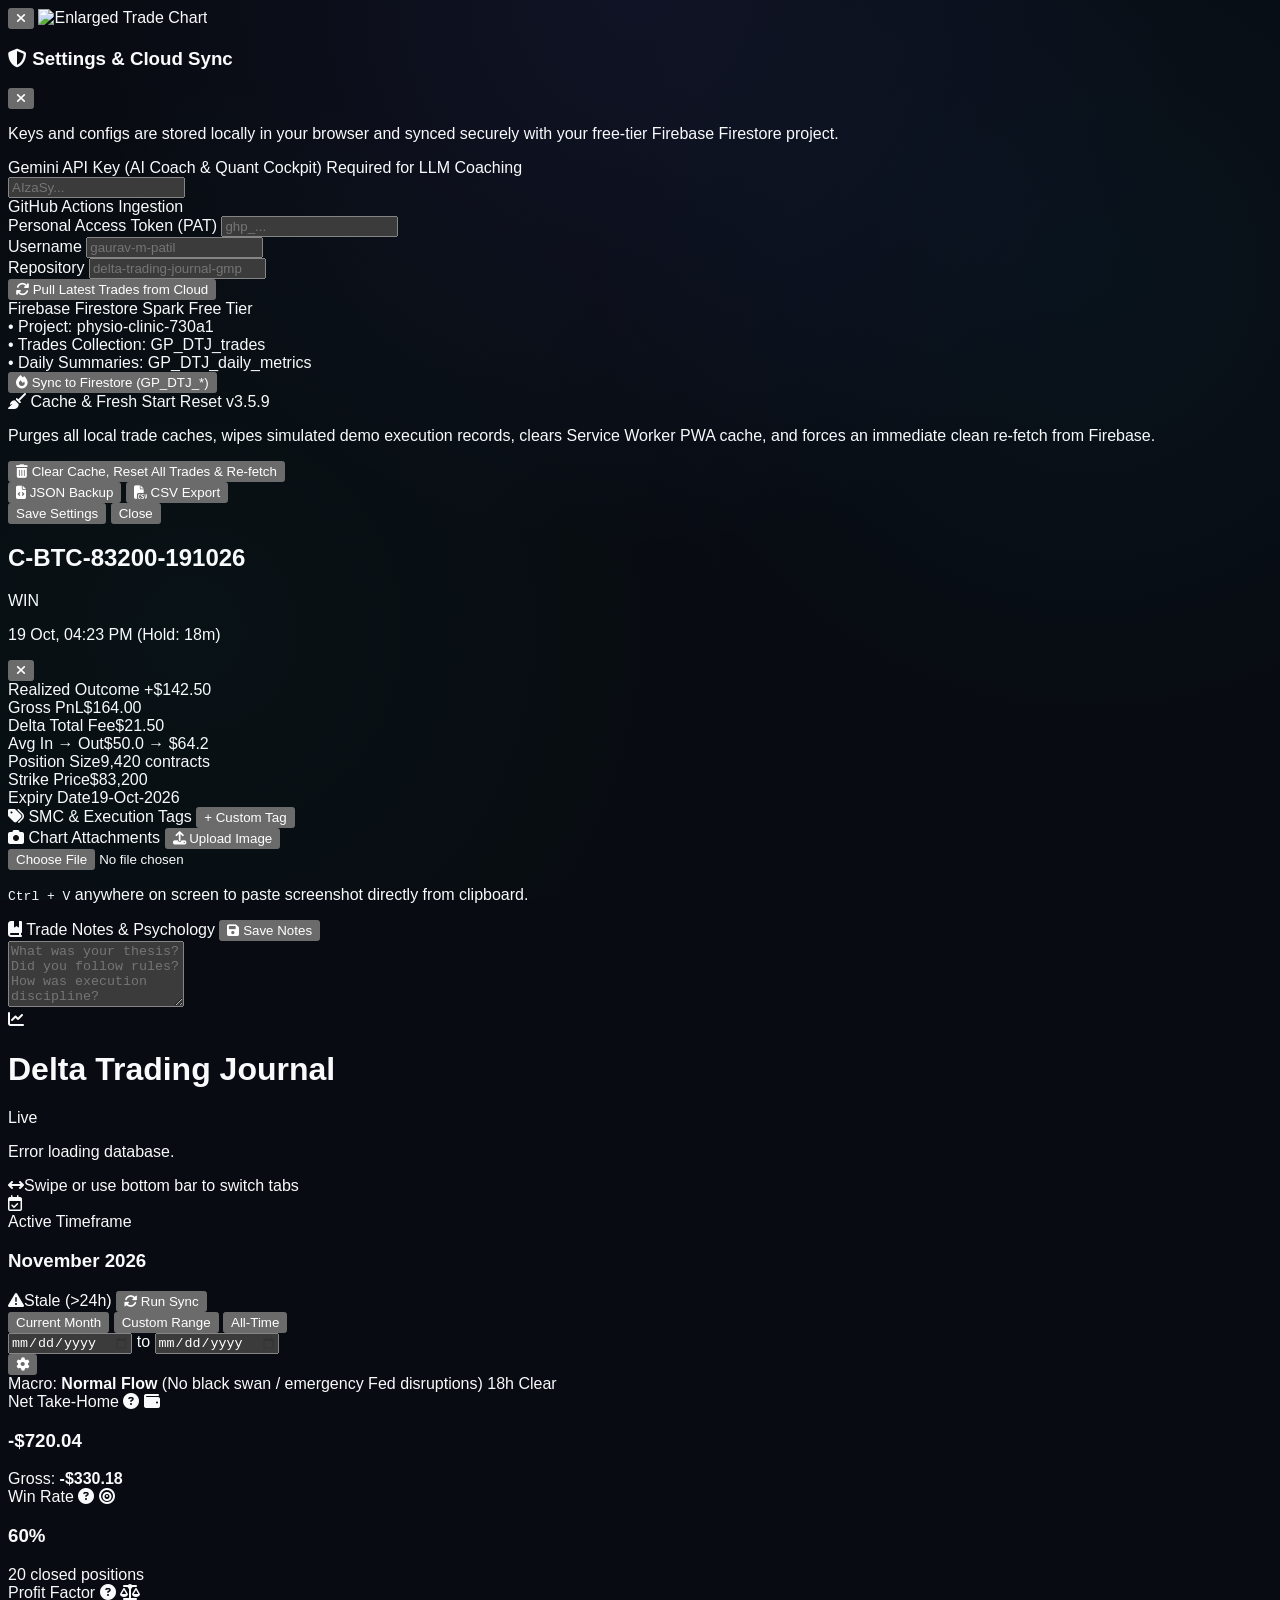
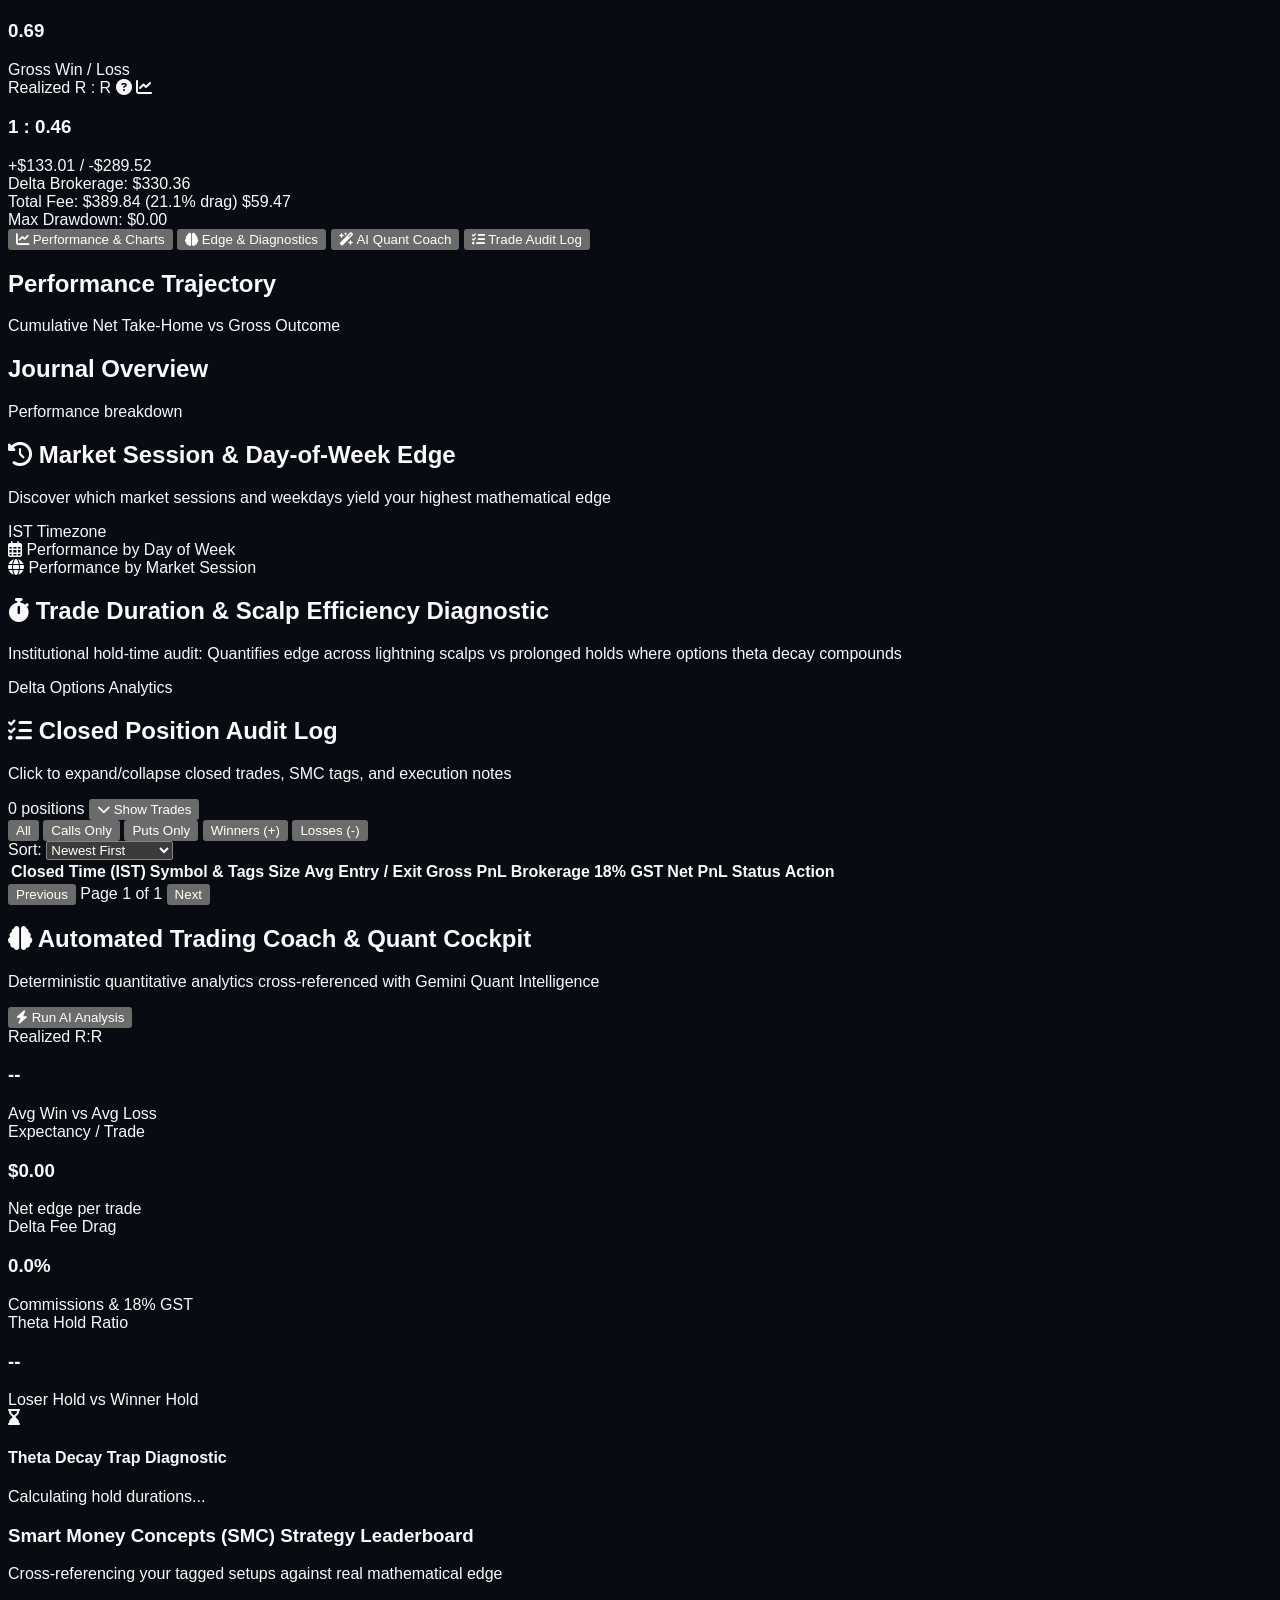
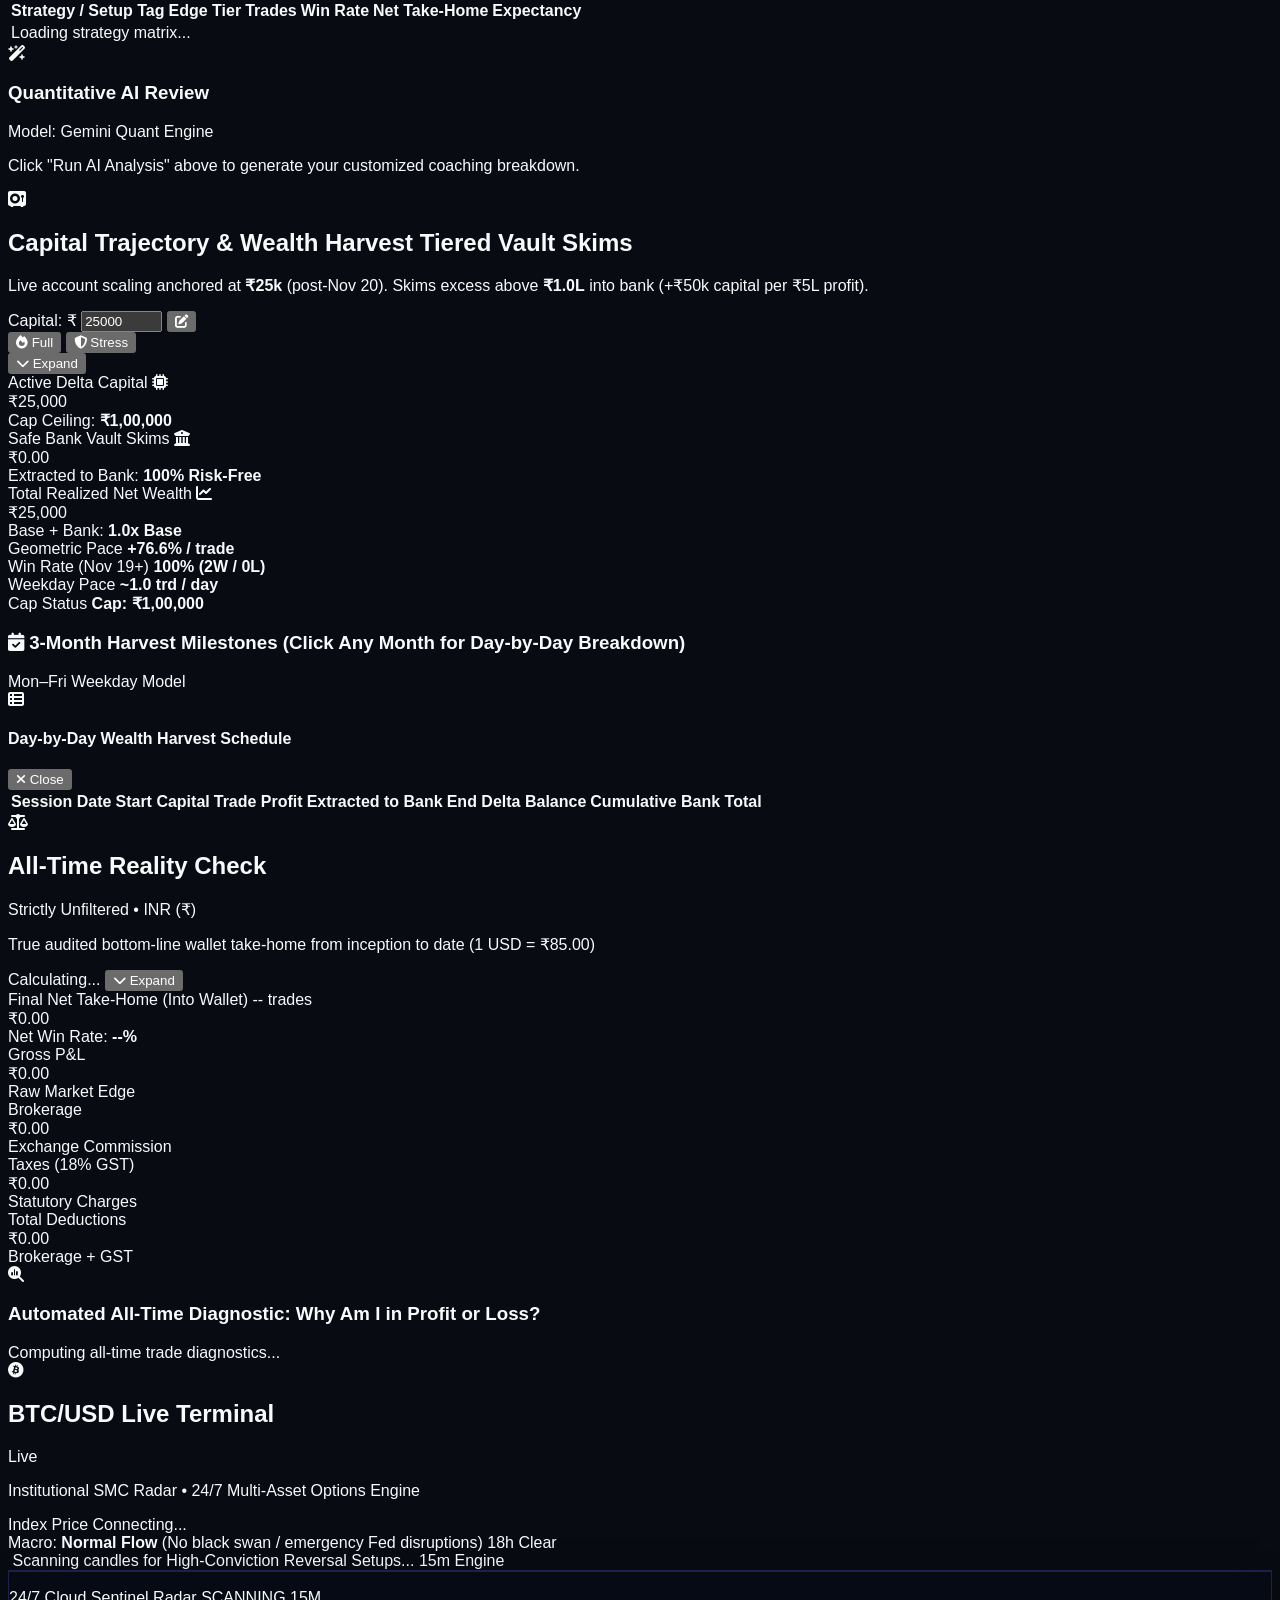
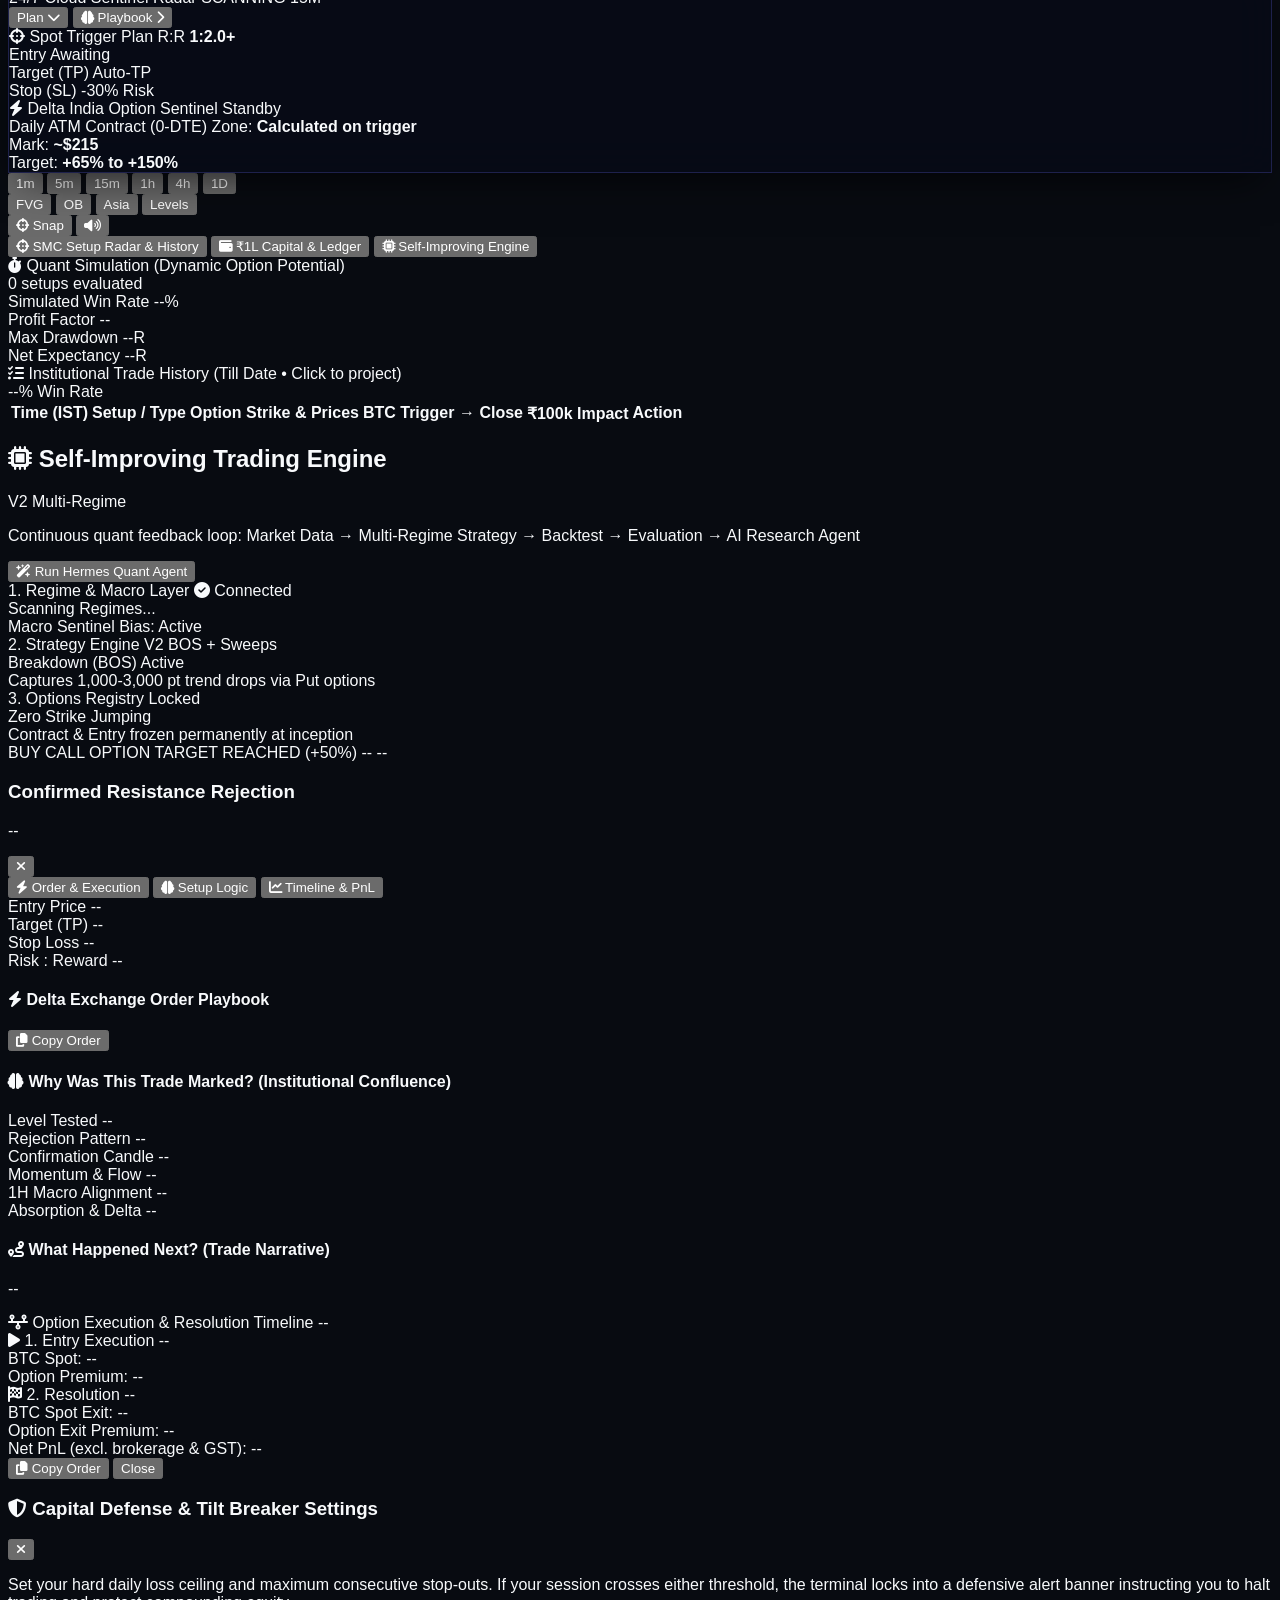
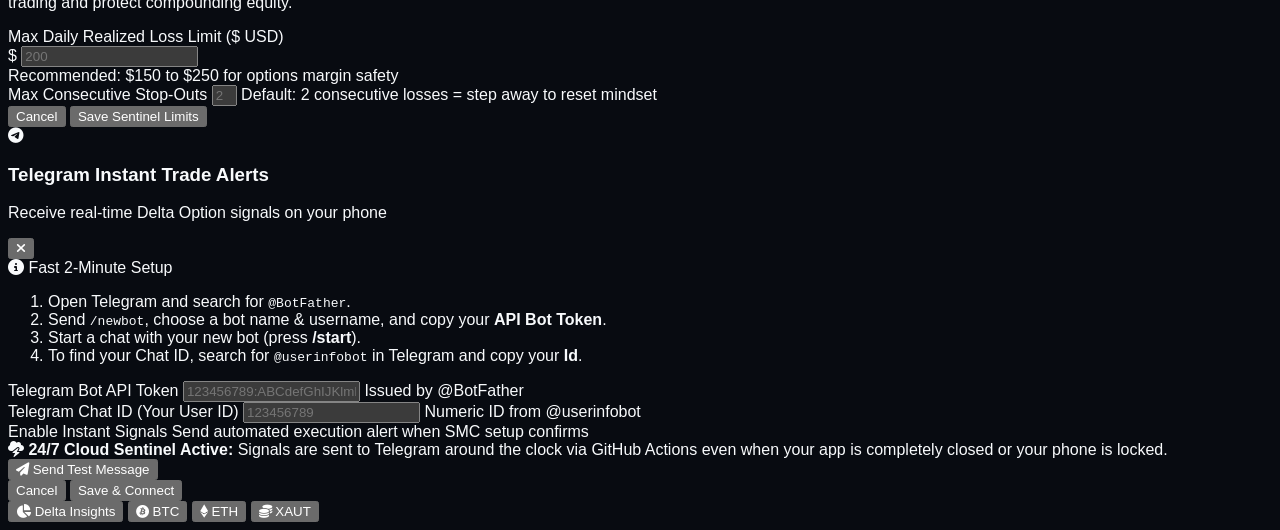
==== index.html @ d4b22b19 "fix(projections): lock baseline pace to 1.0 trd/day and align 3 milestone boxes on 1 level" ====
<!DOCTYPE html>
<html lang="en" class="dark">
<head>
  <meta charset="UTF-8">
  <meta name="viewport" content="width=device-width, initial-scale=1.0, maximum-scale=1.0, user-scalable=no, viewport-fit=cover">
  <title>Delta Trading Journal & AI Coach</title>
  <meta name="theme-color" content="#080b11">
  <meta name="apple-mobile-web-app-capable" content="yes">
  <meta name="apple-mobile-web-app-status-bar-style" content="black-translucent">
  <link rel="manifest" href="manifest.json">

  <!-- Core CDNs -->
  <script src="https://cdn.tailwindcss.com"></script>
  <script src="https://cdn.jsdelivr.net/npm/apexcharts"></script>
  <link rel="stylesheet" href="https://cdnjs.cloudflare.com/ajax/libs/font-awesome/6.4.0/css/all.min.css">
  <script src="https://cdn.jsdelivr.net/npm/marked/marked.min.js"></script>

  <!-- Self-Hosted Firebase Compat Libraries (Spark Free-Tier Zero-Latency) -->
  <script src="vendor/firebase-app-compat.js"></script>
  <script src="vendor/firebase-firestore-compat.js"></script>

  <!-- Custom Stylesheets -->
  <link rel="stylesheet" href="css/app.css?v=3.7.0">

  <script>
    tailwind.config = {
      darkMode: 'class',
      theme: {
        extend: {
          colors: {
            brandDark: '#080b11',
            cardDark: '#0f172a',
            panelDark: '#131d31',
            borderDark: '#1e293b',
            winGreen: '#10b981',
            lossRed: '#f43f5e'
          }
        }
      }
    }
  </script>
  <style>
    html { color-scheme: dark; }
    body { background-color: #080b11; color: #f8fafc; font-family: -apple-system, BlinkMacSystemFont, "Segoe UI", Roboto, sans-serif; overflow-x: hidden; }
    option { background-color: #0f172a; color: #f8fafc; }
    .no-select { user-select: none; -webkit-user-select: none; -webkit-touch-callout: none; }
    .prose p { margin-bottom: 0.75em; }
    .prose strong { color: #f8fafc; }
    input[type="date"]::-webkit-calendar-picker-indicator { filter: invert(0.8); cursor: pointer; }

    /* Custom Sleek Dark Scrollbar Everywhere */
    * {
      scrollbar-width: thin;
      scrollbar-color: #334155 #0b0f17;
    }
    ::-webkit-scrollbar {
      width: 5px;
      height: 5px;
    }
    ::-webkit-scrollbar-track {
      background: #0b0f17;
    }
    ::-webkit-scrollbar-thumb {
      background: #273549;
      border-radius: 9999px;
    }
    ::-webkit-scrollbar-thumb:hover {
      background: #475569;
    }
    ::-webkit-scrollbar-corner {
      background: #0b0f17;
    }
  </style>
</head>
<body class="min-h-screen p-3 md:p-6 lg:p-8 pb-32 md:pb-36 relative">
  <!-- Cybernetic Screen Execution Pulse -->
  <div id="cyberPulseOverlay"></div>

  <!-- ========================================== -->
  <!-- PEEK OVERLAY                               -->
  <!-- ========================================== -->
  <div id="peekOverlay" onclick="DeltaApp.hidePeek()" class="hidden fixed inset-0 z-40 flex items-center justify-center bg-brandDark/80 backdrop-blur-sm opacity-0 pointer-events-none transition-opacity duration-150 no-select">
    <div id="peekCard" onclick="event.stopPropagation()" class="bg-cardDark border border-borderDark rounded-2xl p-5 w-[290px] sm:w-[340px] shadow-2xl scale-95 transition-transform duration-150 pointer-events-auto"></div>
  </div>

  <!-- ========================================== -->
  <!-- IMAGE VIEWER MODAL (FULLSCREEN SCREENSHOT) -->
  <!-- ========================================== -->
  <div id="imageViewerModal" onclick="DeltaApp.closeImageViewer()" class="fixed inset-0 z-50 flex items-center justify-center bg-brandDark/90 backdrop-blur-md opacity-0 pointer-events-none transition-opacity duration-200 p-4">
    <div class="relative max-w-4xl max-h-[90vh] bg-cardDark border border-borderDark rounded-2xl overflow-hidden shadow-2xl p-2" onclick="event.stopPropagation()">
      <button onclick="DeltaApp.closeImageViewer()" class="absolute top-4 right-4 z-10 h-8 w-8 rounded-full bg-brandDark/80 border border-borderDark text-white flex items-center justify-center hover:bg-panelDark transition-colors">
        <i class="fa-solid fa-xmark"></i>
      </button>
      <img id="viewerModalImg" src="" alt="Enlarged Trade Chart" class="max-w-full max-h-[85vh] object-contain rounded-xl">
    </div>
  </div>

  <!-- ========================================== -->
  <!-- SETTINGS & CLOUD SYNC MODAL                -->
  <!-- ========================================== -->
  <div id="ghSettingsModal" class="fixed inset-0 z-50 flex items-center justify-center bg-brandDark/80 backdrop-blur-sm opacity-0 pointer-events-none transition-opacity duration-200 p-4">
    <div class="bg-cardDark border border-borderDark rounded-2xl p-5 w-full max-w-[440px] shadow-2xl max-h-[90vh] overflow-y-auto custom-scroll">
      <div class="flex justify-between items-center mb-3">
        <h3 class="font-bold text-base text-white flex items-center gap-2">
          <i class="fa-solid fa-shield-halved text-indigo-400"></i> Settings & Cloud Sync
        </h3>
        <button onclick="DeltaApp.toggleGhSettings()" class="text-slate-400 hover:text-white">
          <i class="fa-solid fa-xmark text-base"></i>
        </button>
      </div>

      <p class="text-[11px] text-slate-400 mb-4">Keys and configs are stored locally in your browser and synced securely with your free-tier Firebase Firestore project.</p>

      <div class="space-y-3 mb-5">
        <!-- Gemini API Key for Automated Coach -->
        <div class="p-3 bg-brandDark border border-indigo-500/30 rounded-xl">
          <div class="flex justify-between items-center mb-1">
            <label class="text-[10px] font-semibold uppercase tracking-wider text-indigo-300">Gemini API Key (AI Coach & Quant Cockpit)</label>
            <span class="text-[9px] text-emerald-400 font-mono">Required for LLM Coaching</span>
          </div>
          <input type="password" id="geminiKeyInput" placeholder="AIzaSy..." class="w-full bg-panelDark border border-borderDark rounded-lg px-3 py-2 text-xs text-white focus:outline-none focus:border-indigo-500 font-mono">
        </div>

        <!-- GitHub Sync Settings -->
        <div class="p-3 bg-brandDark border border-borderDark rounded-xl space-y-2.5">
          <span class="text-[10px] font-semibold uppercase tracking-wider text-slate-400 block">GitHub Actions Ingestion</span>
          <div>
            <label class="text-[9px] text-slate-400 block mb-0.5">Personal Access Token (PAT)</label>
            <input type="password" id="ghTokenInput" placeholder="ghp_..." class="w-full bg-panelDark border border-borderDark rounded-lg px-3 py-1.5 text-xs text-white focus:outline-none focus:border-indigo-500 font-mono">
          </div>
          <div class="grid grid-cols-2 gap-2">
            <div>
              <label class="text-[9px] text-slate-400 block mb-0.5">Username</label>
              <input type="text" id="ghOwnerInput" placeholder="gaurav-m-patil" class="w-full bg-panelDark border border-borderDark rounded-lg px-3 py-1.5 text-xs text-white focus:outline-none focus:border-indigo-500 font-mono">
            </div>
            <div>
              <label class="text-[9px] text-slate-400 block mb-0.5">Repository</label>
              <input type="text" id="ghRepoInput" placeholder="delta-trading-journal-gmp" class="w-full bg-panelDark border border-borderDark rounded-lg px-3 py-1.5 text-xs text-white focus:outline-none focus:border-indigo-500 font-mono">
            </div>
          </div>
          <button id="btnForcePull" onclick="DeltaApp.forceSyncFromRawData()" class="w-full bg-indigo-600/20 hover:bg-indigo-600/30 text-indigo-300 border border-indigo-500/30 text-xs font-bold py-2 rounded-lg transition-colors flex items-center justify-center gap-1.5 shadow-sm mt-1">
            <i class="fa-solid fa-arrows-rotate"></i> Pull Latest Trades from Cloud
          </button>
        </div>

        <!-- Firebase Firestore Standard Status -->
        <div class="p-3 bg-brandDark border border-borderDark rounded-xl">
          <div class="flex justify-between items-center mb-1.5">
            <span class="text-[10px] font-semibold uppercase tracking-wider text-slate-400">Firebase Firestore</span>
            <span class="text-[9px] px-1.5 py-0.5 rounded bg-emerald-500/10 text-emerald-400 border border-emerald-500/20 font-mono">Spark Free Tier</span>
          </div>
          <div class="text-[10px] text-slate-400 font-mono space-y-0.5 mb-2.5">
            <div>• Project: <span class="text-slate-200">physio-clinic-730a1</span></div>
            <div>• Trades Collection: <span class="text-indigo-400">GP_DTJ_trades</span></div>
            <div>• Daily Summaries: <span class="text-indigo-400">GP_DTJ_daily_metrics</span></div>
          </div>
          <button id="btnSyncFirestore" onclick="DeltaApp.triggerFirebaseSync()" class="w-full bg-indigo-600 hover:bg-indigo-500 text-white text-xs font-bold py-2 rounded-lg transition-colors flex items-center justify-center gap-1.5 shadow-sm">
            <i class="fa-solid fa-fire"></i> Sync to Firestore (GP_DTJ_*)
          </button>
        </div>

        <!-- Reset & Cache Purge Tool -->
        <div class="p-3 bg-brandDark/80 border border-rose-500/30 rounded-xl space-y-2">
          <div class="flex justify-between items-center">
            <span class="text-[10px] font-semibold uppercase tracking-wider text-rose-400 flex items-center gap-1.5">
              <i class="fa-solid fa-broom"></i> Cache & Fresh Start Reset
            </span>
            <span class="text-[9px] px-1.5 py-0.5 rounded bg-rose-500/10 text-rose-400 font-mono">v3.5.9</span>
          </div>
          <p class="text-[10px] text-slate-400 font-sans leading-relaxed">
            Purges all local trade caches, wipes simulated demo execution records, clears Service Worker PWA cache, and forces an immediate clean re-fetch from Firebase.
          </p>
          <button id="btnClearCacheRefetch" onclick="DeltaApp.clearCacheAndRefetch()" class="w-full bg-rose-500/15 hover:bg-rose-500/25 text-rose-300 hover:text-white border border-rose-500/40 text-xs font-bold py-2 rounded-lg transition-colors flex items-center justify-center gap-1.5 shadow-sm font-mono">
            <i class="fa-solid fa-trash-can"></i> Clear Cache, Reset All Trades & Re-fetch
          </button>
        </div>

        <!-- Backups & Exports -->
        <div class="flex gap-2">
          <button onclick="DeltaDB.exportJSONBackup()" class="flex-1 bg-panelDark hover:bg-borderDark border border-borderDark text-slate-200 text-xs py-2 rounded-xl transition-colors">
            <i class="fa-solid fa-file-code mr-1"></i> JSON Backup
          </button>
          <button onclick="DeltaDB.exportCSV()" class="flex-1 bg-panelDark hover:bg-borderDark border border-borderDark text-slate-200 text-xs py-2 rounded-xl transition-colors">
            <i class="fa-solid fa-file-csv mr-1"></i> CSV Export
          </button>
        </div>
      </div>

      <div class="flex gap-2">
        <button onclick="DeltaApp.saveAppSettings()" class="flex-1 bg-indigo-600 hover:bg-indigo-500 text-white text-xs font-bold py-2.5 rounded-xl transition-colors">Save Settings</button>
        <button onclick="DeltaApp.toggleGhSettings()" class="bg-panelDark hover:bg-borderDark text-slate-300 text-xs px-4 py-2.5 rounded-xl transition-colors">Close</button>
      </div>
    </div>
  </div>

  <!-- ========================================== -->
  <!-- SLIDE-OVER TRADE DRAWER (SMC TAGS & CHARTS)-->
  <!-- ========================================== -->
  <div id="tradeDrawerOverlay" onclick="DeltaApp.closeTradeDrawer()" class="fixed inset-0 z-40 bg-brandDark/70 backdrop-blur-sm opacity-0 pointer-events-none transition-opacity duration-300"></div>
  <aside id="tradeDrawer" class="fixed top-0 right-0 h-full w-full sm:w-[480px] bg-cardDark border-l border-borderDark z-50 transform translate-x-full shadow-2xl flex flex-col">
    <!-- Drawer Header -->
    <div class="p-4 sm:p-5 border-b border-borderDark bg-panelDark flex justify-between items-center">
      <div>
        <div class="flex items-center gap-2">
          <h2 id="drawerSymbol" class="font-bold text-base sm:text-lg text-white font-mono">C-BTC-83200-191026</h2>
          <span id="drawerStatusBadge" class="px-2 py-0.5 rounded text-[10px] font-bold">WIN</span>
        </div>
        <p id="drawerTime" class="text-[11px] text-slate-400 mt-0.5">19 Oct, 04:23 PM (Hold: 18m)</p>
      </div>
      <button onclick="DeltaApp.closeTradeDrawer()" class="h-8 w-8 rounded-lg bg-cardDark border border-borderDark text-slate-400 hover:text-white flex items-center justify-center transition-colors">
        <i class="fa-solid fa-xmark text-sm"></i>
      </button>
    </div>

    <!-- Drawer Content Scroll Area -->
    <div class="flex-1 overflow-y-auto custom-scroll p-4 sm:p-5 space-y-4">
      <!-- Financial Breakdown Card -->
      <div class="bg-brandDark border border-borderDark rounded-xl p-4">
        <div class="flex justify-between items-center mb-3">
          <span class="text-[10px] font-bold uppercase tracking-wider text-slate-400">Realized Outcome</span>
          <span id="drawerNetPnl" class="text-xl font-bold font-mono text-winGreen">+$142.50</span>
        </div>
        <div class="grid grid-cols-2 gap-2 text-xs font-mono text-slate-300 pt-2 border-t border-borderDark/60">
          <div><span class="text-slate-500 block text-[10px]">Gross PnL</span><span id="drawerGrossPnl" class="font-bold">$164.00</span></div>
          <div><span class="text-slate-500 block text-[10px]">Delta Total Fee</span><span id="drawerFee" class="text-lossRed font-bold">$21.50</span></div>
          <div><span class="text-slate-500 block text-[10px]">Avg In → Out</span><span id="drawerPrices">$50.0 → $64.2</span></div>
          <div><span class="text-slate-500 block text-[10px]">Position Size</span><span id="drawerSize">9,420 contracts</span></div>
          <div><span class="text-slate-500 block text-[10px]">Strike Price</span><span id="drawerStrike" class="text-indigo-300 font-bold">$83,200</span></div>
          <div><span class="text-slate-500 block text-[10px]">Expiry Date</span><span id="drawerExpiry" class="text-slate-300">19-Oct-2026</span></div>
        </div>
      </div>

      <!-- Smart Money Concepts (SMC) Tagging -->
      <div class="bg-brandDark border border-borderDark rounded-xl p-4">
        <div class="flex justify-between items-center mb-2.5">
          <span class="text-[10px] font-bold uppercase tracking-wider text-slate-400 flex items-center gap-1.5">
            <i class="fa-solid fa-tags text-indigo-400"></i> SMC & Execution Tags
          </span>
          <button onclick="DeltaApp.addCustomTagPrompt()" class="text-[10px] text-indigo-400 hover:text-indigo-300 font-semibold">
            + Custom Tag
          </button>
        </div>
        <div id="drawerTagContainer" class="flex flex-wrap gap-1.5">
          <!-- Dynamically populated tags -->
        </div>
      </div>

      <!-- Chart Screenshots (TradingView / Delta) -->
      <div class="bg-brandDark border border-borderDark rounded-xl p-4">
        <div class="flex justify-between items-center mb-2">
          <span class="text-[10px] font-bold uppercase tracking-wider text-slate-400 flex items-center gap-1.5">
            <i class="fa-solid fa-camera text-indigo-400"></i> Chart Attachments
          </span>
          <button onclick="DeltaApp.triggerScreenshotUpload()" class="text-[10px] text-indigo-400 hover:text-indigo-300 font-semibold">
            <i class="fa-solid fa-upload mr-1"></i> Upload Image
          </button>
        </div>
        <input type="file" id="screenshotFileInput" accept="image/*" class="hidden" onchange="DeltaApp.handleScreenshotFileUpload(event)">
        <p class="text-[10px] text-slate-500 mb-3"><kbd class="px-1 py-0.5 rounded bg-panelDark border border-borderDark text-slate-300 font-mono">Ctrl + V</kbd> anywhere on screen to paste screenshot directly from clipboard.</p>
        <div id="drawerScreenshotGrid" class="grid grid-cols-2 gap-2">
          <!-- Screenshots inserted dynamically -->
        </div>
      </div>

      <!-- Journal Notes -->
      <div class="bg-brandDark border border-borderDark rounded-xl p-4">
        <div class="flex justify-between items-center mb-2">
          <span class="text-[10px] font-bold uppercase tracking-wider text-slate-400 flex items-center gap-1.5">
            <i class="fa-solid fa-book-bookmark text-indigo-400"></i> Trade Notes & Psychology
          </span>
          <button onclick="DeltaApp.saveDrawerNotes()" class="text-[10px] text-winGreen hover:text-emerald-300 font-bold">
            <i class="fa-solid fa-floppy-disk mr-1"></i> Save Notes
          </button>
        </div>
        <textarea id="drawerNotesInput" rows="4" placeholder="What was your thesis? Did you follow rules? How was execution discipline?" class="w-full bg-panelDark border border-borderDark rounded-lg p-2.5 text-xs text-white focus:outline-none focus:border-indigo-500 font-sans"></textarea>
      </div>
    </div>
  </aside>

  <!-- ========================================== -->
  <!-- TOP HEADER                                 -->
  <!-- ========================================== -->
  <header class="flex flex-col sm:flex-row justify-between items-start sm:items-center pb-4 border-b border-borderDark mb-4 gap-2">
    <div class="flex items-center gap-3">
      <div class="h-9 w-9 bg-indigo-600 rounded-xl flex items-center justify-center text-white font-bold shadow-lg shadow-indigo-500/20">
        <i class="fa-solid fa-chart-line text-base"></i>
      </div>
      <div>
        <div class="flex items-center gap-2">
          <h1 class="text-base md:text-xl font-bold tracking-tight text-white">Delta Trading Journal</h1>
          <span id="syncStatusBadge" class="px-2 py-0.5 rounded text-[10px] font-semibold bg-emerald-500/10 text-emerald-400 border border-emerald-500/20">Live</span>
        </div>
        <p class="text-[10px] text-slate-400 mt-0.5" id="lastUpdated">Initializing local database...</p>
      </div>
    </div>
    <span class="text-[10px] text-slate-500 font-mono hidden sm:inline-block">
      <i class="fa-solid fa-arrows-left-right mr-1"></i>Swipe or use bottom bar to switch tabs
    </span>
  </header>

  <!-- ========================================== -->
  <!-- TAB 1: DELTA INSIGHTS VIEW                 -->
  <!-- ========================================== -->
  <div id="view_INSIGHTS" class="block">
    <!-- CONTROLS & TIMEFRAME BAR -->
    <section class="flex flex-col sm:flex-row justify-between items-stretch sm:items-center gap-2.5 mb-5">
      <!-- Active Timeframe Context Banner & Integrated Run Sync -->
      <div class="bg-cardDark border border-borderDark px-3 py-2 sm:px-4 sm:py-2.5 rounded-xl flex items-center justify-between gap-3 shadow-sm flex-1">
        <div class="flex items-center gap-2 sm:gap-2.5 min-w-0">
          <div class="h-7 w-7 rounded-lg bg-indigo-500/10 border border-indigo-500/20 flex items-center justify-center text-indigo-400 text-xs shrink-0">
            <i class="fa-regular fa-calendar-check"></i>
          </div>
          <div class="min-w-0">
            <span class="text-[8px] sm:text-[9px] text-slate-400 uppercase tracking-wider block font-medium">Active Timeframe</span>
            <h3 class="text-xs sm:text-sm font-bold text-white font-mono truncate" id="kpiActivity">Current Month</h3>
          </div>
        </div>

        <div class="flex items-center gap-2 shrink-0">
          <span id="staleWarningText" class="hidden text-[9px] sm:text-[10px] font-mono text-amber-400 bg-amber-500/10 border border-amber-500/20 px-2 py-0.5 rounded">
            <i class="fa-solid fa-triangle-exclamation mr-1"></i>Stale (>24h)
          </span>
          <!-- Run Sync Button Next to Month -->
          <button onclick="DeltaApp.triggerGitHubWorkflow()" id="syncWorkflowBtn" class="px-3 py-1.5 text-xs font-semibold bg-indigo-600 hover:bg-indigo-500 text-white rounded-lg transition-colors flex items-center gap-1.5 shadow-md shadow-indigo-600/20 shrink-0" title="Sync latest trades from Delta Exchange">
            <i class="fa-solid fa-rotate text-[11px]"></i> <span>Run Sync</span>
          </button>
        </div>
      </div>

      <!-- Filter Pills & Settings Gear -->
      <div class="flex items-center gap-2">
        <div class="flex items-center bg-cardDark border border-borderDark rounded-xl p-1 gap-1 flex-1 sm:flex-none">
          <button onclick="DeltaApp.setPreset('CURRENT_MONTH')" id="btn_CURRENT_MONTH" class="flex-1 sm:flex-none px-2.5 sm:px-3 py-1.5 text-xs font-semibold rounded-lg transition-colors bg-indigo-600 text-white text-center">Current Month</button>
          <button onclick="DeltaApp.setPreset('CUSTOM')" id="btn_CUSTOM" class="flex-1 sm:flex-none px-2.5 sm:px-3 py-1.5 text-xs font-semibold rounded-lg transition-colors text-slate-400 hover:text-white text-center">Custom Range</button>
          <button onclick="DeltaApp.setPreset('ALL_TIME')" id="btn_ALL_TIME" class="flex-1 sm:flex-none px-2.5 sm:px-3 py-1.5 text-xs font-semibold rounded-lg transition-colors text-slate-400 hover:text-white text-center">All-Time</button>
        </div>

        <!-- Custom Date Inputs -->
        <div id="customDateContainer" class="hidden items-center justify-between gap-1.5 bg-cardDark border border-borderDark rounded-xl px-3 py-1.5">
          <input type="date" id="customStartDate" onchange="DeltaApp.applyGlobalFilter()" class="bg-transparent text-[11px] text-white focus:outline-none font-mono">
          <span class="text-slate-500 text-xs">to</span>
          <input type="date" id="customEndDate" onchange="DeltaApp.applyGlobalFilter()" class="bg-transparent text-[11px] text-white focus:outline-none font-mono">
        </div>

        <!-- Settings Cog -->
        <button onclick="DeltaApp.toggleGhSettings()" class="p-2 text-xs bg-cardDark border border-borderDark hover:bg-panelDark rounded-xl text-slate-400 hover:text-white transition-colors shrink-0" title="Settings & Telegram/Firebase Config">
          <i class="fa-solid fa-gear"></i>
        </button>
      </div>
    </section>

    <!-- BREAKING HIGH-IMPACT MACRO & CATALYST SENTINEL -->
    <div id="macroCatalystContainer" class="mb-5">
      <!-- Populated dynamically via DeltaMacroSentinel.renderMacroBanner() -->
    </div>

    <!-- CAPITAL DEFENSE SENTINEL & TILT BREAKER ALERT (FEATURE 4) -->
    <div id="riskSentinelContainer" class="mb-5">
      <!-- Populated dynamically via DeltaApp.renderRiskSentinel() -->
    </div>

    <!-- UNIFIED EXECUTIVE SCORECARD (COMPACT & ANTI-CLUTTER) -->
    <section class="bg-cardDark border border-borderDark rounded-2xl p-4 sm:p-5 mb-5 shadow-md space-y-4">
      <!-- Primary Institutional Pillars (4 Key Metrics) -->
      <div class="grid grid-cols-2 lg:grid-cols-4 gap-3 sm:gap-4">
        <!-- 1. Net PnL -->
        <div onclick="DeltaApp.openMetricExplainerModal('net')" class="bg-brandDark/80 hover:bg-brandDark border border-borderDark/80 hover:border-emerald-500/50 p-3.5 rounded-xl border-l-4 border-l-emerald-500 cursor-pointer transition-all group shadow-sm">
          <div class="flex items-center justify-between mb-1">
            <span class="text-emerald-300 text-[10px] font-bold uppercase tracking-wider flex items-center gap-1">
              Net Take-Home
              <i class="fa-solid fa-circle-question text-[9px] text-slate-500 group-hover:text-emerald-400 transition-colors"></i>
            </span>
            <i class="fa-solid fa-wallet text-emerald-400 text-xs"></i>
          </div>
          <h3 class="text-base sm:text-lg font-bold font-mono" id="kpiNet">$0.00</h3>
          <span class="text-[9px] text-slate-400 block mt-0.5">Gross: <strong id="kpiGross" class="text-slate-300 font-mono">$0.00</strong></span>
        </div>

        <!-- 2. Win Rate -->
        <div onclick="DeltaApp.openMetricExplainerModal('winrate')" class="bg-brandDark/80 hover:bg-brandDark border border-borderDark/80 hover:border-indigo-500/50 p-3.5 rounded-xl cursor-pointer transition-all group shadow-sm">
          <div class="flex items-center justify-between mb-1">
            <span class="text-slate-400 text-[10px] font-bold uppercase tracking-wider flex items-center gap-1">
              Win Rate
              <i class="fa-solid fa-circle-question text-[9px] text-slate-500 group-hover:text-indigo-400 transition-colors"></i>
            </span>
            <i class="fa-solid fa-bullseye text-indigo-400 text-xs"></i>
          </div>
          <h3 class="text-base sm:text-lg font-bold text-white font-mono" id="kpiWinRate">0%</h3>
          <span class="text-[9px] text-slate-400 block mt-0.5" id="kpiTradeCount">0 trades</span>
        </div>

        <!-- 3. Profit Factor -->
        <div onclick="DeltaApp.openMetricExplainerModal('profitfactor')" class="bg-brandDark/80 hover:bg-brandDark border border-borderDark/80 hover:border-indigo-500/50 p-3.5 rounded-xl cursor-pointer transition-all group shadow-sm">
          <div class="flex items-center justify-between mb-1">
            <span class="text-slate-400 text-[10px] font-bold uppercase tracking-wider flex items-center gap-1">
              Profit Factor
              <i class="fa-solid fa-circle-question text-[9px] text-slate-500 group-hover:text-indigo-400 transition-colors"></i>
            </span>
            <i class="fa-solid fa-scale-balanced text-indigo-400 text-xs"></i>
          </div>
          <h3 class="text-base sm:text-lg font-bold text-white font-mono" id="kpiProfitFactor">--</h3>
          <span class="text-[9px] text-slate-400 block mt-0.5 font-sans">Gross Win / Loss</span>
        </div>

        <!-- 4. Realized R:R -->
        <div onclick="DeltaApp.openMetricExplainerModal('rr')" class="bg-brandDark/80 hover:bg-brandDark border border-borderDark/80 hover:border-indigo-500/50 p-3.5 rounded-xl cursor-pointer transition-all group shadow-sm">
          <div class="flex items-center justify-between mb-1">
            <span class="text-slate-400 text-[10px] font-bold uppercase tracking-wider flex items-center gap-1">
              Realized R : R
              <i class="fa-solid fa-circle-question text-[9px] text-slate-500 group-hover:text-indigo-400 transition-colors"></i>
            </span>
            <i class="fa-solid fa-chart-line text-indigo-400 text-xs"></i>
          </div>
          <h3 class="text-base sm:text-lg font-bold text-indigo-300 font-mono" id="kpiRealizedRR">--</h3>
          <span class="text-[9px] text-slate-400 block mt-0.5 font-sans" id="kpiAvgWinLoss">+$0 / -$0</span>
        </div>
      </div>

      <!-- Secondary Cost & Defense Metrics Strip -->
      <div class="grid grid-cols-2 sm:grid-cols-3 gap-2.5 pt-3 border-t border-borderDark/60 font-mono text-xs">
        <div class="bg-panelDark/40 px-3 py-2 rounded-lg border border-borderDark/40 flex justify-between items-center">
          <span class="text-[10px] text-slate-400 font-sans">Delta Brokerage:</span>
          <span id="kpiBrokerage" class="font-bold text-lossRed">$0.00</span>
        </div>
        <div class="bg-panelDark/40 px-3 py-2 rounded-lg border border-borderDark/40 flex justify-between items-center">
          <span class="text-[10px] text-slate-400 font-sans" id="kpiTotalFeeSub">18% GST:</span>
          <span id="kpiGst" class="font-bold text-amber-400">$0.00</span>
        </div>
        <div class="bg-panelDark/40 px-3 py-2 rounded-lg border border-borderDark/40 col-span-2 sm:col-span-1 flex justify-between items-center">
          <span class="text-[10px] text-slate-400 font-sans">Max Drawdown:</span>
          <span id="kpiMaxDrawdown" class="font-bold text-lossRed">$0.00</span>
        </div>
      </div>
    </section>

    <!-- Sub-View Switcher (Eliminates Endless Vertical Scrolling) -->
    <div class="flex items-center bg-cardDark border border-borderDark rounded-2xl p-1.5 gap-1.5 mb-6 overflow-x-auto no-scrollbar shadow-sm">
      <button id="subTabBtn_CHARTS" onclick="DeltaApp.switchInsightsSubTab('CHARTS')" class="flex-1 py-2 px-3 text-xs font-bold rounded-xl transition-all bg-indigo-600 text-white flex items-center justify-center gap-1.5 shadow-md shrink-0">
        <i class="fa-solid fa-chart-line"></i> Performance & Charts
      </button>
      <button id="subTabBtn_EDGE" onclick="DeltaApp.switchInsightsSubTab('EDGE')" class="flex-1 py-2 px-3 text-xs font-bold rounded-xl transition-all text-slate-400 hover:text-white bg-transparent flex items-center justify-center gap-1.5 shrink-0">
        <i class="fa-solid fa-brain"></i> Edge & Diagnostics
      </button>
      <button id="subTabBtn_COACH_AI" onclick="DeltaApp.switchInsightsSubTab('COACH_AI')" class="flex-1 py-2 px-3 text-xs font-bold rounded-xl transition-all text-slate-400 hover:text-white bg-transparent flex items-center justify-center gap-1.5 shrink-0">
        <i class="fa-solid fa-wand-magic-sparkles text-indigo-400"></i> AI Quant Coach
      </button>
      <button id="subTabBtn_LOG" onclick="DeltaApp.switchInsightsSubTab('LOG')" class="flex-1 py-2 px-3 text-xs font-bold rounded-xl transition-all text-slate-400 hover:text-white bg-transparent flex items-center justify-center gap-1.5 shrink-0">
        <i class="fa-solid fa-list-check"></i> Trade Audit Log
      </button>
    </div>

    <!-- SUB-VIEW 1: PERFORMANCE TRAJECTORY & CALENDAR -->
    <div id="subView_CHARTS" class="space-y-6">
      <!-- PERFORMANCE TRAJECTORY (FULL WIDTH) -->
      <section class="bg-cardDark border border-borderDark p-4 md:p-5 rounded-2xl flex flex-col">
        <div class="flex justify-between items-center mb-3">
          <div>
            <h2 class="font-bold text-sm md:text-base text-white">Performance Trajectory</h2>
            <p class="text-[11px] text-slate-400">Cumulative Net Take-Home vs Gross Outcome</p>
          </div>
        </div>
        <div id="equityChart" class="flex-1 w-full overflow-hidden min-h-[260px]"></div>
      </section>

      <!-- ADAPTIVE CALENDAR / MONTHLY OVERVIEW SECTION -->
      <section class="bg-cardDark border border-borderDark p-4 md:p-5 rounded-2xl">
        <div class="flex justify-between items-center mb-4">
          <div>
            <h2 class="font-bold text-sm md:text-base text-white" id="middleSectionTitle">Journal Overview</h2>
            <p class="text-[11px] text-slate-400" id="middleSectionSubtitle">Performance breakdown</p>
          </div>
          <div id="calendarBadge" class="text-xs font-mono text-indigo-300 font-semibold px-2.5 py-1 rounded-lg bg-panelDark border border-borderDark"></div>
        </div>
        <div id="middleSectionContainer" class="w-full"></div>
      </section>
    </div>

    <!-- SUB-VIEW 2: MARKET SESSION & TRADE DURATION EDGE -->
    <div id="subView_EDGE" class="hidden space-y-6">
      <!-- 4. MARKET SESSION & DAY-OF-WEEK EDGE MATRIX (IDEA 6) -->
      <section id="sessionEdgeSection" class="bg-cardDark border border-borderDark p-4 md:p-5 rounded-2xl shadow-md">
        <div class="flex justify-between items-center mb-4 pb-3 border-b border-borderDark/70">
          <div>
            <h2 class="font-bold text-sm md:text-base text-white flex items-center gap-2">
              <i class="fa-solid fa-clock-rotate-left text-indigo-400"></i> Market Session & Day-of-Week Edge
            </h2>
            <p class="text-[11px] text-slate-400">Discover which market sessions and weekdays yield your highest mathematical edge</p>
          </div>
          <span class="text-[10px] font-mono font-bold text-indigo-300 bg-indigo-500/10 border border-indigo-500/30 px-2 py-0.5 rounded">IST Timezone</span>
        </div>

        <div class="grid grid-cols-1 lg:grid-cols-2 gap-4">
          <!-- Day of the Week Heatmap -->
          <div class="bg-brandDark/70 border border-borderDark/80 rounded-xl p-3.5 space-y-2.5">
            <span class="text-[10px] font-bold uppercase tracking-wider text-slate-400 flex items-center gap-1.5">
              <i class="fa-regular fa-calendar-days text-indigo-400"></i> Performance by Day of Week
            </span>
            <div id="dayOfWeekContainer" class="grid grid-cols-2 sm:grid-cols-4 gap-2 font-mono">
              <!-- Populated dynamically -->
            </div>
          </div>

          <!-- Session Matrix (Asian, London, NY, Overnight) -->
          <div class="bg-brandDark/70 border border-borderDark/80 rounded-xl p-3.5 space-y-2.5">
            <span class="text-[10px] font-bold uppercase tracking-wider text-slate-400 flex items-center gap-1.5">
              <i class="fa-solid fa-globe text-indigo-400"></i> Performance by Market Session
            </span>
            <div id="marketSessionContainer" class="grid grid-cols-2 gap-2 font-mono">
              <!-- Populated dynamically -->
            </div>
          </div>
        </div>
      </section>

      <!-- 4b. TRADE DURATION & SCALP EFFICIENCY DIAGNOSTIC (FEATURE 3) -->
      <section id="durationEdgeSection" class="bg-cardDark border border-borderDark p-4 md:p-5 rounded-2xl shadow-md">
        <div class="flex flex-col sm:flex-row justify-between items-start sm:items-center gap-2 mb-4 pb-3 border-b border-borderDark/70">
          <div>
            <h2 class="font-bold text-sm md:text-base text-white flex items-center gap-2">
              <i class="fa-solid fa-stopwatch text-indigo-400"></i> Trade Duration & Scalp Efficiency Diagnostic
            </h2>
            <p class="text-[11px] text-slate-400">Institutional hold-time audit: Quantifies edge across lightning scalps vs prolonged holds where options theta decay compounds</p>
          </div>
          <span class="text-[10px] font-mono font-bold text-emerald-400 bg-emerald-500/10 border border-emerald-500/30 px-2 py-0.5 rounded">Delta Options Analytics</span>
        </div>

        <!-- 4 Hold Duration Buckets Grid -->
        <div id="holdDurationBucketsContainer" class="grid grid-cols-1 sm:grid-cols-2 lg:grid-cols-4 gap-3 mb-4 font-mono">
          <!-- Populated dynamically via DeltaApp.renderHoldDurationDiagnostic() -->
        </div>

        <!-- Quant Hold Duration Takeaway / Recommendation Banner -->
        <div id="holdDurationInsightBanner" class="p-3.5 rounded-xl bg-brandDark/80 border border-borderDark text-xs text-slate-300">
          <!-- Populated dynamically -->
        </div>
      </section>
    </div>

    <!-- SUB-VIEW 3: CLOSED POSITION AUDIT LOG -->
    <div id="subView_LOG" class="hidden space-y-6">
      <!-- 5. CLOSED POSITION AUDIT LOG (COLLAPSIBLE WITH FILTERS & SORTING - IDEA 4) -->
      <section id="tradeTableSection" class="bg-cardDark border border-borderDark p-4 md:p-5 rounded-2xl shadow-md">
        <!-- Collapsible Header -->
        <div class="flex flex-col sm:flex-row justify-between items-start sm:items-center gap-2 cursor-pointer select-none" onclick="DeltaApp.toggleTradeLogCollapse()">
          <div>
            <h2 class="font-bold text-sm md:text-base text-white flex items-center gap-2">
              <i class="fa-solid fa-list-check text-indigo-400"></i> Closed Position Audit Log
            </h2>
            <p class="text-[11px] text-slate-400">Click to expand/collapse closed trades, SMC tags, and execution notes</p>
          </div>
          <div class="flex items-center gap-2 w-full sm:w-auto justify-between sm:justify-end">
            <span id="tradeLogSummaryBadge" class="text-xs font-mono font-bold px-2.5 py-1 rounded-xl bg-panelDark border border-borderDark text-slate-300">0 positions</span>
            <button id="btnToggleTradeLog" type="button" class="px-3 py-1 text-xs font-bold rounded-xl bg-indigo-600/30 hover:bg-indigo-600 text-indigo-200 hover:text-white border border-indigo-500/40 font-mono transition-colors flex items-center gap-1.5 shadow-sm">
              <i id="tradeLogChevron" class="fa-solid fa-chevron-down"></i>
              <span id="tradeLogToggleText">Show Trades</span>
            </button>
          </div>
        </div>

        <!-- Collapsible Body (Default Hidden) -->
        <div id="tradeLogCollapseContent" class="hidden space-y-4 pt-4 mt-3 border-t border-borderDark/60">
          <!-- Filter & Sorting Toolbar -->
          <div class="flex flex-col sm:flex-row justify-between items-start sm:items-center gap-3 bg-brandDark/60 p-2.5 rounded-xl border border-borderDark/50">
            <!-- Fast Filter Pills -->
            <div class="flex items-center gap-1 overflow-x-auto no-scrollbar w-full sm:w-auto">
              <button onclick="event.stopPropagation(); DeltaApp.setTradeFilter('ALL')" id="btnTradeFilter_ALL" class="px-2.5 py-1 text-xs font-bold rounded-lg bg-indigo-600 text-white font-mono shadow-sm shrink-0">All</button>
              <button onclick="event.stopPropagation(); DeltaApp.setTradeFilter('CALLS')" id="btnTradeFilter_CALLS" class="px-2.5 py-1 text-xs font-bold rounded-lg text-slate-400 hover:text-white bg-panelDark font-mono shrink-0">Calls Only</button>
              <button onclick="event.stopPropagation(); DeltaApp.setTradeFilter('PUTS')" id="btnTradeFilter_PUTS" class="px-2.5 py-1 text-xs font-bold rounded-lg text-slate-400 hover:text-white bg-panelDark font-mono shrink-0">Puts Only</button>
              <button onclick="event.stopPropagation(); DeltaApp.setTradeFilter('WINNERS')" id="btnTradeFilter_WINNERS" class="px-2.5 py-1 text-xs font-bold rounded-lg text-slate-400 hover:text-white bg-panelDark font-mono shrink-0 text-emerald-400">Winners (+)</button>
              <button onclick="event.stopPropagation(); DeltaApp.setTradeFilter('LOSSES')" id="btnTradeFilter_LOSSES" class="px-2.5 py-1 text-xs font-bold rounded-lg text-slate-400 hover:text-white bg-panelDark font-mono shrink-0 text-rose-400">Losses (-)</button>
            </div>

            <!-- Sort Selector -->
            <div class="flex items-center gap-2 w-full sm:w-auto justify-end text-xs font-mono">
              <span class="text-slate-400 text-[10px] uppercase font-sans">Sort:</span>
              <select id="tradeLogSort" onchange="event.stopPropagation(); DeltaApp.setTradeSort(this.value)" class="bg-panelDark border border-borderDark rounded-lg px-2.5 py-1 text-xs font-bold text-white focus:outline-none focus:border-indigo-500">
                <option value="NEWEST">Newest First</option>
                <option value="OLDEST">Oldest First</option>
                <option value="PNL_HIGH">Highest Net Profit</option>
                <option value="PNL_LOW">Biggest Loss</option>
                <option value="SIZE_HIGH">Largest Size</option>
              </select>
            </div>
          </div>

          <!-- Mobile Trade Cards -->
          <div id="tradeLogMobileCards" class="grid grid-cols-1 gap-2.5 md:hidden"></div>

          <!-- Desktop Trade Table -->
          <div class="hidden md:block overflow-x-auto custom-scroll pb-2">
            <table class="w-full text-left text-xs">
              <thead class="bg-brandDark/80 text-slate-400 border-b border-borderDark uppercase tracking-wider text-[10px]">
                <tr>
                  <th class="py-2.5 px-3">Closed Time (IST)</th>
                  <th class="py-2.5 px-3">Symbol & Tags</th>
                  <th class="py-2.5 px-3 text-right">Size</th>
                  <th class="py-2.5 px-3 text-right">Avg Entry / Exit</th>
                  <th class="py-2.5 px-3 text-right">Gross PnL</th>
                  <th class="py-2.5 px-3 text-right">Brokerage</th>
                  <th class="py-2.5 px-3 text-right">18% GST</th>
                  <th class="py-2.5 px-3 text-right">Net PnL</th>
                  <th class="py-2.5 px-3 text-center">Status</th>
                  <th class="py-2.5 px-2 text-center">Action</th>
                </tr>
              </thead>
              <tbody id="tradeLogBody" class="divide-y border-b border-borderDark text-slate-300 font-mono text-[11px]"></tbody>
            </table>
          </div>

          <!-- Pagination Controls -->
          <div id="paginationControls" class="hidden justify-between items-center mt-4 pt-3 border-t border-borderDark text-xs font-mono">
            <button onclick="event.stopPropagation(); DeltaApp.changeTradePage(-1)" id="prevPageBtn" class="px-3 py-1.5 rounded-lg bg-panelDark border border-borderDark text-slate-300 hover:text-white disabled:opacity-40 font-bold">Previous</button>
            <span id="pageIndicator" class="font-mono text-slate-400">Page 1 of 1</span>
            <button onclick="event.stopPropagation(); DeltaApp.changeTradePage(1)" id="nextPageBtn" class="px-3 py-1.5 rounded-lg bg-panelDark border border-borderDark text-slate-300 hover:text-white disabled:opacity-40 font-bold">Next</button>
          </div>
        </div>
      </section>
    </div>

    <!-- SUB-VIEW 4: QUANT COACH & AI DEEP-DIVE -->
    <div id="subView_COACH_AI" class="hidden space-y-6">
      <!-- Top Cockpit Header -->
      <div class="flex flex-col sm:flex-row justify-between items-start sm:items-center gap-3 bg-cardDark border border-borderDark p-4 md:p-5 rounded-2xl shadow-md">
        <div>
          <h2 class="font-bold text-lg text-white flex items-center gap-2">
            <i class="fa-solid fa-brain text-indigo-400"></i> Automated Trading Coach & Quant Cockpit
          </h2>
          <p class="text-xs text-slate-400 mt-0.5">Deterministic quantitative analytics cross-referenced with Gemini Quant Intelligence</p>
        </div>
        <button onclick="DeltaApp.triggerCoachGeneration()" class="w-full sm:w-auto bg-indigo-600 hover:bg-indigo-500 text-white text-xs font-bold px-4 py-2.5 rounded-xl transition-colors flex items-center justify-center gap-2 shadow-lg shadow-indigo-600/20">
          <i class="fa-solid fa-bolt"></i> Run AI Analysis
        </button>
      </div>

      <!-- 4 High-Impact Quantitative Leak Gauges -->
      <div class="grid grid-cols-2 lg:grid-cols-4 gap-3">
        <div class="bg-cardDark border border-borderDark p-4 rounded-xl">
          <span class="text-[10px] font-semibold uppercase tracking-wider text-slate-400 block mb-1">Realized R:R</span>
          <h3 class="text-xl font-bold font-mono text-white" id="coachRealizedRR">--</h3>
          <span class="text-[9px] text-slate-500">Avg Win vs Avg Loss</span>
        </div>

        <div class="bg-cardDark border border-borderDark p-4 rounded-xl">
          <span class="text-[10px] font-semibold uppercase tracking-wider text-slate-400 block mb-1">Expectancy / Trade</span>
          <h3 class="text-xl font-bold font-mono text-winGreen" id="coachExpectancy">$0.00</h3>
          <span class="text-[9px] text-slate-500">Net edge per trade</span>
        </div>

        <div class="bg-cardDark border border-borderDark p-4 rounded-xl">
          <span class="text-[10px] font-semibold uppercase tracking-wider text-slate-400 block mb-1">Delta Fee Drag</span>
          <h3 class="text-xl font-bold font-mono text-lossRed" id="coachFeeDrag">0.0%</h3>
          <span class="text-[9px] text-slate-500">Commissions & 18% GST</span>
        </div>

        <div class="bg-cardDark border border-borderDark p-4 rounded-xl border-l-4 border-l-amber-500">
          <span class="text-amber-400 text-[10px] font-semibold uppercase tracking-wider block mb-1">Theta Hold Ratio</span>
          <h3 class="text-xl font-bold font-mono text-amber-300" id="coachThetaRatio">--</h3>
          <span class="text-[9px] text-slate-400">Loser Hold vs Winner Hold</span>
        </div>
      </div>

      <!-- Theta Leak Alert Callout -->
      <div class="bg-brandDark border border-borderDark p-4 rounded-2xl flex items-start gap-3">
        <div class="h-8 w-8 rounded-xl bg-amber-500/10 border border-amber-500/20 flex items-center justify-center text-amber-400 shrink-0 mt-0.5">
          <i class="fa-solid fa-hourglass-end text-sm"></i>
        </div>
        <div>
          <h4 class="font-bold text-xs text-white uppercase tracking-wider">Theta Decay Trap Diagnostic</h4>
          <p class="text-xs text-slate-300 mt-1 leading-relaxed" id="coachThetaDiagnosis">Calculating hold durations...</p>
        </div>
      </div>

      <!-- SMC Strategy Attribution Matrix -->
      <section class="bg-cardDark border border-borderDark p-4 md:p-5 rounded-2xl shadow-md">
        <div class="flex justify-between items-center mb-4">
          <div>
            <h3 class="font-bold text-sm md:text-base text-white">Smart Money Concepts (SMC) Strategy Leaderboard</h3>
            <p class="text-[11px] text-slate-400">Cross-referencing your tagged setups against real mathematical edge</p>
          </div>
        </div>
        <div class="overflow-x-auto custom-scroll">
          <table class="w-full text-left text-xs">
            <thead class="bg-brandDark text-slate-400 border-b border-borderDark uppercase tracking-wider text-[10px]">
              <tr>
                <th class="py-2.5 px-3">Strategy / Setup Tag</th>
                <th class="py-2.5 px-3 text-center">Edge Tier</th>
                <th class="py-2.5 px-3 text-right">Trades</th>
                <th class="py-2.5 px-3 text-right">Win Rate</th>
                <th class="py-2.5 px-3 text-right">Net Take-Home</th>
                <th class="py-2.5 px-3 text-right">Expectancy</th>
              </tr>
            </thead>
            <tbody id="coachStrategyBody" class="divide-y divide-borderDark/60 text-slate-300">
              <tr><td colspan="6" class="text-center py-6 text-slate-500">Loading strategy matrix...</td></tr>
            </tbody>
          </table>
        </div>
      </section>

      <!-- AI Coaching Report Card -->
      <section class="bg-cardDark border border-borderDark p-4 md:p-5 rounded-2xl shadow-md">
        <div class="flex justify-between items-center pb-3 mb-4 border-b border-borderDark">
          <div class="flex items-center gap-2">
            <i class="fa-solid fa-wand-magic-sparkles text-indigo-400"></i>
            <h3 class="font-bold text-sm md:text-base text-white">Quantitative AI Review</h3>
          </div>
          <span id="coachModelLabel" class="text-[10px] text-indigo-300 font-mono">Model: Gemini Quant Engine</span>
        </div>
        <div id="coachAIArea" class="p-2 sm:p-4 rounded-xl bg-brandDark/50 min-h-[140px]">
          <p class="text-xs text-slate-400 italic">Click "Run AI Analysis" above to generate your customized coaching breakdown.</p>
        </div>
      </section>
    </div>

    <!-- ======================================================== -->
    <!-- CAPITAL TRAJECTORY & WEALTH HARVEST PROJECTIONS (NEW)    -->
    <!-- Dynamic Tiered Compounding & Systematic Bank Vault Skims -->
    <!-- ======================================================== -->
    <section id="capitalTrajectoryProjectionSection" class="bg-cardDark border border-borderDark/80 p-3.5 sm:p-4 rounded-2xl shadow-xl mt-6 mb-4 relative overflow-hidden">
      <!-- Cybernetic Multi-Color Ambient Glow -->
      <div class="absolute -top-32 -left-32 w-80 h-80 rounded-full blur-3xl pointer-events-none opacity-10 bg-emerald-500"></div>
      <div class="absolute -top-32 -right-32 w-80 h-80 rounded-full blur-3xl pointer-events-none opacity-10 bg-indigo-500"></div>

      <!-- Collapsible Header Bar -->
      <div class="flex flex-col sm:flex-row sm:items-center justify-between gap-2.5 pb-2.5 relative z-10 cursor-pointer select-none" onclick="DeltaApp.toggleCapitalTrajectoryCollapse()">
        <div class="flex items-center gap-2.5">
          <div class="h-8 w-8 rounded-xl bg-gradient-to-br from-emerald-500/20 to-indigo-500/20 border border-emerald-500/30 flex items-center justify-center text-emerald-400 text-sm shadow-md shrink-0">
            <i class="fa-solid fa-vault"></i>
          </div>
          <div>
            <div class="flex items-center gap-1.5 flex-wrap">
              <h2 class="font-extrabold text-sm sm:text-base text-white font-sans tracking-tight flex items-center gap-1.5">
                Capital Trajectory &amp; Wealth Harvest
                <span class="text-[9px] font-mono font-bold uppercase tracking-wider px-1.5 py-0.5 rounded-full bg-emerald-500/10 text-emerald-300 border border-emerald-500/30">
                  Tiered Vault Skims
                </span>
              </h2>
            </div>
            <p class="text-[11px] text-slate-400 mt-0.5">
              Live account scaling anchored at <strong>₹25k</strong> (post-Nov 20). Skims excess above <strong>₹1.0L</strong> into bank (+₹50k capital per ₹5L profit).
            </p>
          </div>
        </div>

        <!-- Controls & Collapsible Button -->
        <div class="flex items-center gap-2 self-start sm:self-auto shrink-0 justify-between w-full sm:w-auto" onclick="event.stopPropagation()">
          <!-- Inline Editable Capital Input -->
          <div class="flex items-center bg-brandDark border border-borderDark rounded-lg px-2 py-1 shadow-inner">
            <span class="text-[10px] font-mono font-bold text-slate-400 mr-1">Capital:</span>
            <span class="text-[10px] font-mono text-emerald-400 font-bold">₹</span>
            <input id="inputRealTradingCapital" type="number" step="1000" min="1000" max="10000000" value="25000" oninput="DeltaApp.updateRealTradingCapital(this.value)" onchange="DeltaApp.updateRealTradingCapital(this.value)" class="w-16 bg-transparent text-[11px] font-mono font-bold text-white focus:outline-none focus:text-emerald-300 ml-0.5" title="Click to update starting trading capital">
            <button onclick="DeltaApp.editRealCapitalPrompt()" title="Edit Capital" class="text-slate-400 hover:text-white text-[10px] ml-1">
              <i class="fa-solid fa-pen-to-square"></i>
            </button>
          </div>

          <!-- Scenario Toggle -->
          <div class="flex items-center bg-brandDark border border-borderDark rounded-lg p-0.5 shadow-inner">
            <button id="btnPaceMode_FULL" onclick="DeltaApp.setPaceProjectionMode('FULL')" class="px-2 py-0.5 text-[10px] font-bold font-mono rounded-md transition-all bg-indigo-600 text-white shadow-sm flex items-center gap-1">
              <i class="fa-solid fa-fire text-amber-300"></i> Full
            </button>
            <button id="btnPaceMode_STRESS" onclick="DeltaApp.setPaceProjectionMode('STRESS')" class="px-2 py-0.5 text-[10px] font-bold font-mono rounded-md transition-all text-slate-400 hover:text-white bg-transparent flex items-center gap-1">
              <i class="fa-solid fa-shield-halved text-cyan-400"></i> Stress
            </button>
          </div>

          <!-- Collapse/Expand Button -->
          <button id="btnToggleCapitalTrajectory" type="button" onclick="DeltaApp.toggleCapitalTrajectoryCollapse()" class="px-2.5 py-1 text-[11px] font-bold rounded-lg bg-indigo-600/30 hover:bg-indigo-600 text-indigo-200 hover:text-white border border-indigo-500/40 font-mono transition-colors flex items-center gap-1 shadow-sm">
            <i id="capitalTrajectoryChevron" class="fa-solid fa-chevron-down"></i>
            <span id="capitalTrajectoryToggleText">Expand</span>
          </button>
        </div>
      </div>

      <!-- Collapsible Body Content (Default Collapsed / Hidden) -->
      <div id="capitalTrajectoryCollapseContent" class="hidden space-y-4 pt-3 mt-1 border-t border-borderDark/70 relative z-10">
        <!-- Row 2: Live Harvest Status Cards (Compact) -->
        <div class="grid grid-cols-1 sm:grid-cols-3 gap-2.5">
          <!-- Card 1: Active Trading Capital -->
          <div class="p-3 rounded-xl bg-gradient-to-br from-brandDark/90 to-brandDark/60 border border-borderDark flex flex-col justify-between">
            <div class="flex items-center justify-between text-[11px] text-slate-400 mb-0.5">
              <span class="font-sans uppercase tracking-wider font-semibold">Active Delta Capital</span>
              <i class="fa-solid fa-microchip text-indigo-400 text-[10px]"></i>
            </div>
            <div id="statActiveExchangeCapital" class="text-xl sm:text-2xl font-extrabold font-mono text-white tracking-tight my-0.5">
              ₹25,000
            </div>
            <div class="pt-1.5 border-t border-borderDark/60 flex items-center justify-between text-[10px] font-mono text-slate-400">
              <span>Cap Ceiling:</span>
              <strong id="statCurrentCapCeiling" class="text-indigo-300">₹1,00,000</strong>
            </div>
          </div>

          <!-- Card 2: Cumulative Bank Vault Skims -->
          <div class="p-3 rounded-xl bg-gradient-to-br from-emerald-950/20 to-brandDark/70 border border-emerald-500/30 flex flex-col justify-between">
            <div class="flex items-center justify-between text-[11px] text-emerald-400 mb-0.5">
              <span class="font-sans uppercase tracking-wider font-semibold">Safe Bank Vault Skims</span>
              <i class="fa-solid fa-building-columns text-emerald-400 text-[10px]"></i>
            </div>
            <div id="statCumulativeBankWithdrawn" class="text-xl sm:text-2xl font-extrabold font-mono text-emerald-400 tracking-tight my-0.5">
              ₹0.00
            </div>
            <div class="pt-1.5 border-t border-emerald-500/20 flex items-center justify-between text-[10px] font-mono text-slate-400">
              <span>Extracted to Bank:</span>
              <strong class="text-emerald-300">100% Risk-Free</strong>
            </div>
          </div>

          <!-- Card 3: Total Net Wealth Created -->
          <div class="p-3 rounded-xl bg-gradient-to-br from-indigo-950/20 to-brandDark/70 border border-indigo-500/30 flex flex-col justify-between">
            <div class="flex items-center justify-between text-[11px] text-indigo-300 mb-0.5">
              <span class="font-sans uppercase tracking-wider font-semibold">Total Realized Net Wealth</span>
              <i class="fa-solid fa-chart-line text-indigo-400 text-[10px]"></i>
            </div>
            <div id="statTotalRealizedWealth" class="text-xl sm:text-2xl font-extrabold font-mono text-indigo-300 tracking-tight my-0.5">
              ₹25,000
            </div>
            <div class="pt-1.5 border-t border-indigo-500/20 flex items-center justify-between text-[10px] font-mono text-slate-400">
              <span>Base + Bank:</span>
              <strong id="statReturnMultiplier" class="text-white">1.0x Base</strong>
            </div>
          </div>
        </div>

        <!-- Row 3: Engine Velocity Metrics Strip (Compact) -->
        <div class="grid grid-cols-2 sm:grid-cols-4 gap-2 p-2.5 rounded-xl bg-brandDark/70 border border-borderDark/80 text-[11px] font-mono">
          <div>
            <span class="text-[9px] text-slate-400 block uppercase font-sans font-medium">Geometric Pace</span>
            <strong id="metricPacePerTrade" class="text-emerald-400 font-bold text-xs">+76.6% / trade</strong>
          </div>
          <div>
            <span class="text-[9px] text-slate-400 block uppercase font-sans font-medium">Win Rate (Nov 19+)</span>
            <strong id="metricWinRateNov19" class="text-white font-bold text-xs">100% (2W / 0L)</strong>
          </div>
          <div>
            <span class="text-[9px] text-slate-400 block uppercase font-sans font-medium">Weekday Pace</span>
            <strong id="metricTradeFrequency" class="text-indigo-300 font-bold text-xs">~1.0 trd / day</strong>
          </div>
          <div>
            <span class="text-[9px] text-slate-400 block uppercase font-sans font-medium">Cap Status</span>
            <strong id="metricHarvestTierStatus" class="text-amber-400 font-bold text-xs">Cap: ₹1,00,000</strong>
          </div>
        </div>

        <!-- Row 4: Chronological Month-End Milestones Grid (Compact 3-Month View) -->
        <div class="space-y-2">
          <div class="flex items-center justify-between">
            <h3 class="text-xs font-bold text-white uppercase tracking-wider flex items-center gap-1.5">
              <i class="fa-solid fa-calendar-check text-emerald-400"></i>
              3-Month Harvest Milestones (Click Any Month for Day-by-Day Breakdown)
            </h3>
            <span class="text-[10px] text-slate-400 font-mono">Mon–Fri Weekday Model</span>
          </div>

          <!-- Milestones 3-Column Grid (Strictly 1 horizontal row with 3 boxes) -->
          <div id="projectionMilestonesContainer" class="grid grid-cols-3 gap-2 sm:gap-3">
            <!-- Dynamic 3-Month Milestones injected by DeltaApp.renderCapitalTrajectory() -->
          </div>
        </div>

        <!-- Inline Day-by-Day Extraction Drawer / Modal Container -->
        <div id="trajectoryMonthDetailContainer" class="hidden p-3.5 rounded-xl bg-brandDark/90 border border-indigo-500/40 shadow-xl space-y-3">
          <div class="flex items-center justify-between pb-2 border-b border-borderDark/70">
            <div class="flex items-center gap-2">
              <i class="fa-solid fa-table-list text-indigo-400 text-xs"></i>
              <h4 id="trajectoryDetailTitle" class="text-xs font-bold text-white font-sans">Day-by-Day Wealth Harvest Schedule</h4>
            </div>
            <button onclick="DeltaApp.closeTrajectoryMonthDetail()" class="text-slate-400 hover:text-white text-xs px-2 py-0.5 rounded bg-panelDark border border-borderDark">
              <i class="fa-solid fa-xmark"></i> Close
            </button>
          </div>
          <div class="overflow-x-auto no-scrollbar max-h-64 overflow-y-auto">
            <table class="w-full text-left text-[11px] font-mono">
              <thead class="text-[10px] text-slate-400 uppercase bg-panelDark/80 sticky top-0">
                <tr>
                  <th class="py-1.5 px-2">Session Date</th>
                  <th class="py-1.5 px-2">Start Capital</th>
                  <th class="py-1.5 px-2 text-right">Trade Profit</th>
                  <th class="py-1.5 px-2 text-right">Extracted to Bank</th>
                  <th class="py-1.5 px-2 text-right">End Delta Balance</th>
                  <th class="py-1.5 px-2 text-right">Cumulative Bank Total</th>
                </tr>
              </thead>
              <tbody id="trajectoryDayByDayBody" class="divide-y divide-borderDark/50 text-slate-300">
                <!-- Day-by-day rows injected on card click -->
              </tbody>
            </table>
          </div>
        </div>
      </div>
    </section>

    <!-- ========================================== -->
    <!-- ALL-TIME INR REALITY CHECK & DIAGNOSTICS   -->
    <!-- Strictly Unfiltered: All-Time Only         -->
    <!-- ========================================== -->
    <section id="allTimeInrRealityCheckSection" class="bg-cardDark border border-borderDark/80 p-4 sm:p-5 md:p-6 rounded-2xl shadow-xl mt-8 mb-4 relative overflow-hidden">
      <!-- Glow Accent Background -->
      <div id="allTimeInrGlowBg" class="absolute -top-24 -right-24 w-72 h-72 rounded-full blur-3xl pointer-events-none opacity-10 bg-rose-500"></div>

      <!-- Collapsible Header -->
      <div class="flex flex-col sm:flex-row sm:items-center justify-between gap-3 pb-3 relative z-10 cursor-pointer select-none" onclick="DeltaApp.toggleAllTimeRealityCollapse()">
        <div class="flex items-start sm:items-center gap-3">
          <div class="h-10 w-10 rounded-xl bg-indigo-500/10 border border-indigo-500/20 flex items-center justify-center text-indigo-400 text-lg shrink-0">
            <i class="fa-solid fa-scale-balanced"></i>
          </div>
          <div>
            <div class="flex items-center gap-2 flex-wrap">
              <h2 class="font-bold text-base sm:text-lg text-white font-sans tracking-tight">All-Time Reality Check</h2>
              <span class="text-[10px] font-mono font-bold uppercase tracking-wider px-2 py-0.5 rounded-full bg-slate-800 text-slate-300 border border-slate-700">Strictly Unfiltered • INR (₹)</span>
            </div>
            <p class="text-xs text-slate-400 mt-0.5">True audited bottom-line wallet take-home from inception to date (1 USD = ₹85.00)</p>
          </div>
        </div>

        <!-- Overall Status Badge & Collapsible Chevron Toggle -->
        <div class="flex items-center gap-2 self-start sm:self-auto shrink-0 justify-between w-full sm:w-auto">
          <span id="allTimeStatusBadge" class="text-xs sm:text-sm font-mono font-bold uppercase tracking-wider px-3 py-1.5 rounded-xl border flex items-center gap-1.5 shadow-sm">
            <span class="h-2 w-2 rounded-full animate-ping"></span>
            <span>Calculating...</span>
          </span>
          <button id="btnToggleAllTimeReality" type="button" class="px-3 py-1.5 text-xs font-bold rounded-xl bg-indigo-600/30 hover:bg-indigo-600 text-indigo-200 hover:text-white border border-indigo-500/40 font-mono transition-colors flex items-center gap-1.5 shadow-sm">
            <i id="allTimeRealityChevron" class="fa-solid fa-chevron-down"></i>
            <span id="allTimeRealityToggleText">Expand</span>
          </button>
        </div>
      </div>

      <!-- Collapsible Body Content (Default Collapsed / Hidden) -->
      <div id="allTimeRealityCollapseContent" class="hidden space-y-5 pt-4 mt-1 border-t border-borderDark/80 relative z-10">
        <!-- Top Row: Final Net Highlight + Compact 4-Item Breakdown -->
        <div class="grid grid-cols-1 lg:grid-cols-12 gap-3 sm:gap-4">
          <!-- Hero: Final Net Take-Home -->
          <div class="lg:col-span-5 p-4 sm:p-5 rounded-xl bg-brandDark/80 border border-borderDark/80 flex flex-col justify-between">
            <div>
              <div class="flex items-center justify-between text-xs text-slate-400 mb-1">
                <span class="font-sans uppercase tracking-wider font-semibold">Final Net Take-Home (Into Wallet)</span>
                <span id="allTimeTradesCount" class="font-mono text-[11px] text-slate-400">-- trades</span>
              </div>
              <div id="allTimeNetInr" class="text-2xl sm:text-3xl lg:text-4xl font-extrabold font-mono tracking-tight my-1 text-white">
                ₹0.00
              </div>
            </div>
            <div class="pt-3 border-t border-borderDark/60 flex items-center justify-between text-xs font-mono text-slate-400">
              <span>Net Win Rate:</span>
              <strong id="allTimeWinRate" class="text-slate-200">--%</strong>
            </div>
          </div>

          <!-- Compact Financial 4-Item Breakdown Grid -->
          <div class="lg:col-span-7 grid grid-cols-2 sm:grid-cols-4 gap-2.5 sm:gap-3">
            <!-- Item 1: Gross PnL -->
            <div class="p-3 sm:p-3.5 rounded-xl bg-brandDark/60 border border-borderDark flex flex-col justify-between">
              <div class="text-[10px] sm:text-xs text-slate-400 uppercase font-sans font-medium mb-1">Gross P&amp;L</div>
              <div id="allTimeGrossInr" class="text-sm sm:text-base font-bold font-mono truncate text-white">₹0.00</div>
              <span class="text-[9px] text-slate-500 font-mono mt-1">Raw Market Edge</span>
            </div>

            <!-- Item 2: Total Brokerage -->
            <div class="p-3 sm:p-3.5 rounded-xl bg-brandDark/60 border border-borderDark flex flex-col justify-between">
              <div class="text-[10px] sm:text-xs text-slate-400 uppercase font-sans font-medium mb-1">Brokerage</div>
              <div id="allTimeBrokerageInr" class="text-sm sm:text-base font-bold font-mono text-lossRed truncate">₹0.00</div>
              <span class="text-[9px] text-slate-500 font-mono mt-1">Exchange Commission</span>
            </div>

            <!-- Item 3: Total Taxes (GST) -->
            <div class="p-3 sm:p-3.5 rounded-xl bg-brandDark/60 border border-borderDark flex flex-col justify-between">
              <div class="text-[10px] sm:text-xs text-slate-400 uppercase font-sans font-medium mb-1">Taxes (18% GST)</div>
              <div id="allTimeGstInr" class="text-sm sm:text-base font-bold font-mono text-amber-400 truncate">₹0.00</div>
              <span class="text-[9px] text-slate-500 font-mono mt-1">Statutory Charges</span>
            </div>

            <!-- Item 4: Total Charges Paid -->
            <div class="p-3 sm:p-3.5 rounded-xl bg-brandDark/60 border border-borderDark flex flex-col justify-between">
              <div class="text-[10px] sm:text-xs text-slate-400 uppercase font-sans font-medium mb-1">Total Deductions</div>
              <div id="allTimeTotalFeeInr" class="text-sm sm:text-base font-bold font-mono text-rose-400 truncate">₹0.00</div>
              <span id="allTimeFeeDragSub" class="text-[9px] text-slate-500 font-mono mt-1">Brokerage + GST</span>
            </div>
          </div>
        </div>

        <!-- Bottom Row: Automated Diagnostic Takeaways Engine -->
        <div class="pt-4 border-t border-borderDark/70">
          <div class="flex items-center gap-2 mb-3">
            <i class="fa-solid fa-magnifying-glass-chart text-indigo-400 text-sm"></i>
            <h3 class="font-bold text-xs sm:text-sm text-white font-sans uppercase tracking-wider">
              Automated All-Time Diagnostic: Why Am I in Profit or Loss?
            </h3>
          </div>
          <!-- Dynamic Bulleted Diagnostic Cards -->
          <div id="allTimeDiagnosticList" class="space-y-2.5 text-xs text-slate-300 font-sans">
            <div class="p-3 rounded-xl bg-brandDark/60 border border-borderDark/60 text-slate-400 italic">
              Computing all-time trade diagnostics...
            </div>
          </div>
        </div>
      </div>
    </section>
  </div>

  <!-- ========================================== -->
  <!-- ASSET TRADING HUBS (BTC / ETH / XAUT)      -->
  <!-- ========================================== -->
  <div id="view_ASSET" class="hidden max-w-5xl mx-auto space-y-6">
    <!-- 1. LIVE TICK-BY-TICK EXECUTION TERMINAL -->
    <section class="bg-cardDark border border-borderDark p-4 sm:p-5 rounded-2xl shadow-md space-y-4">
      <!-- Terminal Header: Row 1 - Asset Title & Live Price -->
      <div class="flex items-center justify-between gap-2 pb-2.5 border-b border-borderDark/80">
        <div class="flex items-center gap-2 sm:gap-3 min-w-0">
          <div id="coachAssetIconBox" class="h-8 w-8 sm:h-9 sm:w-9 rounded-xl bg-amber-500/10 border border-amber-500/20 flex items-center justify-center text-amber-400 font-bold text-sm sm:text-base shrink-0">
            <i id="coachAssetIcon" class="fa-brands fa-bitcoin"></i>
          </div>
          <div class="min-w-0">
            <div class="flex items-center gap-1.5 sm:gap-2">
              <h2 id="coachTerminalAssetTitle" class="font-bold text-sm sm:text-lg text-white font-mono tracking-tight truncate">BTC/USD Live Terminal</h2>
              <span id="wsLiveBadge" class="px-1.5 sm:px-2 py-0.5 rounded text-[9px] sm:text-[10px] font-mono font-bold bg-emerald-500/10 text-emerald-400 border border-emerald-500/30 flex items-center gap-1 shrink-0">
                <span class="h-1.5 w-1.5 rounded-full bg-emerald-400 animate-ping"></span> Live
              </span>
            </div>
            <p class="text-[10px] sm:text-[11px] text-slate-400 font-mono hidden sm:block">Institutional SMC Radar • 24/7 Multi-Asset Options Engine</p>
          </div>
        </div>

        <div class="text-right shrink-0">
          <span class="text-[8px] sm:text-[9px] uppercase tracking-wider text-slate-400 block font-sans">Index Price</span>
          <span id="chartLivePriceHeader" class="text-base sm:text-2xl font-bold font-mono text-winGreen">Connecting...</span>
        </div>
      </div>

      <!-- BREAKING HIGH-IMPACT MACRO & CATALYST SENTINEL -->
      <div id="macroCatalystCoachContainer"></div>

      <!-- Live Signal Radar Banner (Ultra-compact on Mobile) -->
      <div id="liveSignalBanner">
        <div class="px-2.5 py-1.5 sm:p-3 rounded-xl bg-brandDark/40 border border-borderDark/60 flex items-center justify-between text-[11px] sm:text-xs text-slate-400 font-mono">
          <span class="flex items-center gap-1.5 sm:gap-2 truncate">
            <i class="fa-solid fa-radar text-indigo-400 shrink-0"></i> <span class="truncate">Scanning candles for High-Conviction Reversal Setups...</span>
          </span>
          <span class="hidden sm:inline-block text-[10px] text-emerald-400 font-bold shrink-0">15m Engine</span>
        </div>
      </div>

      <!-- TradingView Position Tool Cockpit Box (Draws Target, SL, Entry & Real Delta Option) -->
      <div id="tvPositionToolCockpit" class="p-2 sm:p-3.5 rounded-xl sm:rounded-2xl glass-cockpit shadow-lg space-y-2">
        <!-- Top Row: Setup Name, Status Badge, Toggle Button & Playbook Trigger -->
        <div class="flex items-center justify-between gap-1.5 pb-1.5 sm:pb-2 border-b border-borderDark/50">
          <div class="flex items-center gap-1.5 sm:gap-2.5 min-w-0">
            <div id="ptDirectionBadge" class="h-6 w-6 sm:h-8 sm:w-8 rounded-lg bg-indigo-500/20 text-indigo-400 flex items-center justify-center font-bold text-xs sm:text-sm shrink-0">
              <i class="fa-solid fa-radar animate-pulse"></i>
            </div>
            <div class="min-w-0">
              <div class="flex items-center gap-1.5 truncate">
                <span id="ptSetupName" class="text-xs sm:text-sm font-bold text-white truncate">24/7 Cloud Sentinel Radar</span>
                <span id="ptOutcomeBadge" class="text-[9px] sm:text-[10px] font-bold font-mono px-1.5 py-0.2 rounded bg-emerald-500/10 text-emerald-400 border border-emerald-500/30 shrink-0">
                  <span class="h-1.5 w-1.5 rounded-full bg-emerald-400 animate-ping inline-block mr-0.5"></span> SCANNING 15M
                </span>
              </div>
            </div>
          </div>
          
          <div class="flex items-center gap-1 shrink-0">
            <!-- Standby Collapse Toggle (Desktop & Mobile) -->
            <button id="ptCockpitToggleBtn" onclick="const b = document.getElementById('ptCockpitBody'); b.classList.toggle('hidden'); this.querySelector('i').classList.toggle('rotate-180')" class="text-[10px] sm:text-[11px] px-2 py-1 rounded-lg bg-panelDark text-slate-300 border border-borderDark font-mono flex items-center gap-1 hover:text-white transition-all" title="Toggle Trigger Plan details">
              <span class="hidden sm:inline">Plan</span> <i class="fa-solid fa-chevron-down transition-transform text-[9px]"></i>
            </button>
            <button onclick="DeltaLiveChart.openTradeDetailsModal()" class="text-[10px] sm:text-[11px] px-2.5 py-1 rounded-lg bg-indigo-600/30 hover:bg-indigo-600 text-indigo-200 hover:text-white border border-indigo-500/40 font-mono font-bold transition-all flex items-center gap-1">
              <i class="fa-solid fa-brain text-indigo-400"></i> <span class="hidden sm:inline">Playbook</span> <i class="fa-solid fa-chevron-right text-[8px]"></i>
            </button>
          </div>
        </div>

        <!-- 2-Column Responsive Execution Cards (Hidden on Standby, Auto-Expanded when Trade Active) -->
        <div id="ptCockpitBody" class="hidden sm:grid grid-cols-1 md:grid-cols-2 gap-2">
          <!-- Card 1: Underlying Spot Trigger Plan -->
          <div class="bg-panelDark/60 border border-borderDark/70 rounded-lg p-2 space-y-1.5">
            <div class="flex justify-between items-center text-[9px] sm:text-[10px] uppercase tracking-wider text-slate-400 font-bold">
              <span class="flex items-center gap-1"><i class="fa-solid fa-crosshairs text-amber-400"></i> Spot Trigger Plan</span>
              <span class="font-mono text-slate-400">R:R <strong id="ptRR" class="text-indigo-300">1:2.0+</strong></span>
            </div>
            <div class="grid grid-cols-3 gap-1.5 font-mono text-xs">
              <div class="bg-brandDark/70 p-1.5 rounded-md border border-borderDark/50">
                <span class="text-[8px] uppercase tracking-wider text-slate-400 block font-sans">Entry</span>
                <span id="ptEntry" class="font-bold text-white text-[10px] sm:text-xs">Awaiting</span>
              </div>
              <div class="bg-brandDark/70 p-1.5 rounded-md border border-borderDark/50">
                <span class="text-[8px] uppercase tracking-wider text-slate-400 block font-sans">Target (TP)</span>
                <span id="ptTp" class="font-bold text-winGreen text-[10px] sm:text-xs">Auto-TP</span>
              </div>
              <div class="bg-brandDark/70 p-1.5 rounded-md border border-borderDark/50">
                <span class="text-[8px] uppercase tracking-wider text-slate-400 block font-sans">Stop (SL)</span>
                <span id="ptSl" class="font-bold text-lossRed text-[10px] sm:text-xs">-30% Risk</span>
              </div>
            </div>
          </div>

          <!-- Card 2: Real Delta Exchange India Option Recommendation -->
          <div class="bg-indigo-950/20 border border-indigo-500/30 rounded-lg p-2 space-y-1.5">
            <div class="flex justify-between items-center">
              <span class="text-[9px] sm:text-[10px] uppercase tracking-wider text-indigo-300 font-bold flex items-center gap-1">
                <i class="fa-solid fa-bolt text-indigo-400"></i> Delta India Option
              </span>
              <span id="ptDeltaLiveTag" class="text-[8px] font-mono px-1.5 py-0.2 rounded bg-indigo-500/10 text-indigo-300 border border-indigo-500/30 font-bold">Sentinel Standby</span>
            </div>
            <div class="flex flex-row justify-between items-center gap-2 font-mono">
              <div class="truncate">
                <span id="ptContractSymbol" class="text-[11px] sm:text-xs font-bold text-white tracking-wide block truncate">Daily ATM Contract (0-DTE)</span>
                <span class="text-[9px] text-slate-400 font-sans block truncate">Zone: <strong id="ptDeltaBuyZone" class="text-indigo-200 font-mono">Calculated on trigger</strong></span>
              </div>
              <div class="flex flex-col items-end text-right shrink-0">
                <div class="text-[9px] text-slate-400">Mark: <strong id="ptDeltaMark" class="text-white font-mono">~$215</strong></div>
                <div class="text-[10px] sm:text-xs font-bold text-winGreen font-mono">Target: <strong id="ptDeltaTarget" class="text-winGreen">+65% to +150%</strong></div>
              </div>
            </div>
          </div>
        </div>
      </div>

      <!-- Chart Card Wrapper (Supports Fullscreen Maximize & Popout) -->
      <div id="chartCardWrapper" class="space-y-2 transition-all">
        <!-- TradingView Top Toolbar: Timeframe on Left, Overlays & Snap/Clear on Right -->
        <div class="flex items-center justify-between gap-1.5 px-0.5 font-mono">
          <!-- Left: TradingView-Style Timeframe Tabs (1m, 5m, 15m, 1h, 4h, 1D) -->
          <div class="flex items-center bg-brandDark/80 border border-borderDark/80 rounded-xl p-0.5 gap-0.5 overflow-x-auto no-scrollbar">
            <button onclick="DeltaLiveChart.loadTimeframe('1m')" id="btnTf_1m" class="px-2 py-0.5 text-[11px] font-bold rounded-lg text-slate-400 hover:text-white bg-panelDark font-mono">1m</button>
            <button onclick="DeltaLiveChart.loadTimeframe('5m')" id="btnTf_5m" class="px-2 py-0.5 text-[11px] font-bold rounded-lg text-slate-400 hover:text-white bg-panelDark font-mono">5m</button>
            <button onclick="DeltaLiveChart.loadTimeframe('15m')" id="btnTf_15m" class="px-2 py-0.5 text-[11px] font-bold rounded-lg bg-indigo-600 text-white font-mono shadow-sm">15m</button>
            <button onclick="DeltaLiveChart.loadTimeframe('1h')" id="btnTf_1h" class="px-2 py-0.5 text-[11px] font-bold rounded-lg text-slate-400 hover:text-white bg-panelDark font-mono">1h</button>
            <button onclick="DeltaLiveChart.loadTimeframe('4h')" id="btnTf_4h" class="px-2 py-0.5 text-[11px] font-bold rounded-lg text-slate-400 hover:text-white bg-panelDark font-mono">4h</button>
            <button onclick="DeltaLiveChart.loadTimeframe('1D')" id="btnTf_1D" class="px-2 py-0.5 text-[11px] font-bold rounded-lg text-slate-400 hover:text-white bg-panelDark font-mono">1D</button>
          </div>

          <!-- Right: FVG / OB / Asia Overlay Toggles & Snap / Clear -->
          <div class="flex items-center gap-1 shrink-0">
            <!-- Overlays -->
            <div class="flex items-center bg-brandDark/80 border border-borderDark/80 rounded-xl p-0.5 gap-0.5">
              <button id="btnToggleFvg" onclick="DeltaLiveChart.toggleOverlay('fvg')" class="text-[10px] px-2 py-0.5 rounded-lg bg-panelDark text-slate-400 border border-borderDark font-mono font-semibold hover:border-cyan-500/30 transition-all opacity-40" title="Toggle Fair Value Gap Imbalance Zones">
                FVG
              </button>
              <button id="btnToggleOb" onclick="DeltaLiveChart.toggleOverlay('ob')" class="text-[10px] px-2 py-0.5 rounded-lg bg-panelDark text-slate-400 border border-borderDark font-mono font-semibold hover:border-amber-500/30 transition-all opacity-40" title="Toggle Order Block Liquidity Bands">
                OB
              </button>
              <button id="btnToggleAsia" onclick="DeltaLiveChart.toggleOverlay('asia')" class="text-[10px] px-2 py-0.5 rounded-lg bg-panelDark text-slate-400 border border-borderDark font-mono font-semibold hover:border-sky-500/30 transition-all opacity-40" title="Toggle Asian Session Liquidity High/Low">
                Asia
              </button>
              <button id="btnToggleLevels" onclick="DeltaLiveChart.toggleOverlay('levels')" class="text-[10px] px-2 py-0.5 rounded-lg bg-panelDark text-slate-400 border border-borderDark font-mono font-semibold hover:border-emerald-500/30 transition-all opacity-40" title="Toggle Prior Day High (PDH) & Prior Day Low (PDL) Levels">
                Levels
              </button>
            </div>

            <!-- Snap & Sound Quick Actions -->
            <button onclick="DeltaLiveChart.showLatestTrade()" title="Snap Position Box to Latest Setup" class="text-[10px] px-2 py-1 rounded-lg bg-indigo-600/30 hover:bg-indigo-600 text-indigo-300 hover:text-white font-mono font-bold transition-colors border border-indigo-500/30 flex items-center gap-1">
              <i class="fa-solid fa-crosshairs text-[9px]"></i> <span class="hidden sm:inline">Snap</span>
            </button>
            <button onclick="DeltaLiveChart.toggleAudioChime()" id="chartAudioChimeBtn" class="text-[10px] px-2 py-1 rounded-lg bg-panelDark text-slate-400 hover:text-white border border-borderDark font-mono transition-colors" title="Toggle Chimes">
              <i class="fa-solid fa-volume-high text-indigo-400 text-[10px]"></i>
            </button>
          </div>
        </div>

        <!-- TradingView Canvas Container -->
        <div id="tvLiveChartContainer" class="w-full rounded-xl overflow-hidden border border-borderDark bg-[#0b0f17] shadow-inner relative min-h-[330px] sm:min-h-[420px]"></div>
      </div>

    <!-- Coach Sub-View Switcher (Anti-Clutter) -->
    <div class="flex items-center bg-brandDark/90 border border-borderDark rounded-2xl p-1.5 gap-1.5 shadow-sm overflow-x-auto custom-scroll">
      <button id="subTabCoachBtn_RADAR" onclick="DeltaApp.switchCoachSubTab('RADAR')" class="flex-1 py-2 px-2.5 sm:px-3 text-xs font-bold rounded-xl transition-all bg-indigo-600 text-white flex items-center justify-center gap-1.5 shadow-md shrink-0 whitespace-nowrap">
        <i class="fa-solid fa-crosshairs"></i> SMC Setup Radar & History
      </button>
      <button id="subTabCoachBtn_PORTFOLIO" onclick="DeltaApp.switchCoachSubTab('PORTFOLIO')" class="flex-1 py-2 px-2.5 sm:px-3 text-xs font-bold rounded-xl transition-all text-slate-400 hover:text-white bg-transparent flex items-center justify-center gap-1.5 shrink-0 whitespace-nowrap">
        <i class="fa-solid fa-wallet text-amber-400"></i> ₹1L Capital & Ledger
      </button>
      <button id="subTabCoachBtn_ENGINE" onclick="DeltaApp.switchCoachSubTab('ENGINE')" class="flex-1 py-2 px-2.5 sm:px-3 text-xs font-bold rounded-xl transition-all text-slate-400 hover:text-white bg-transparent flex items-center justify-center gap-1.5 shrink-0 whitespace-nowrap">
        <i class="fa-solid fa-microchip"></i> Self-Improving Engine
      </button>
    </div>

      <!-- COACH SUB-VIEW 1: SMC SETUP RADAR & TRADE HISTORY -->
      <div id="subViewCoach_RADAR" class="space-y-4">
        <!-- Time-Machine Algorithmic Backtest Scorecard -->
        <div class="bg-brandDark/80 border border-borderDark rounded-xl p-3 sm:p-3.5 space-y-2">
          <div class="flex flex-wrap justify-between items-center pb-2 border-b border-borderDark/60 gap-1">
            <div class="flex items-center gap-1.5">
              <i class="fa-solid fa-stopwatch text-indigo-400 text-xs"></i>
              <span class="text-[10px] sm:text-xs font-bold uppercase tracking-wider text-indigo-300">
                Quant Simulation (Dynamic Option Potential)
              </span>
            </div>
            <span class="text-[10px] text-slate-400 font-mono" id="btTradeCount">0 setups evaluated</span>
          </div>

          <div class="grid grid-cols-2 sm:grid-cols-4 gap-2 text-center font-mono">
            <div class="bg-panelDark/50 p-2 rounded-lg border border-borderDark/50">
              <span class="text-[9px] uppercase tracking-wider text-slate-400 block font-sans">Simulated Win Rate</span>
              <span id="btWinRate" class="text-xs sm:text-sm font-bold text-winGreen">--%</span>
            </div>
            <div class="bg-panelDark/50 p-2 rounded-lg border border-borderDark/50">
              <span class="text-[9px] uppercase tracking-wider text-slate-400 block font-sans">Profit Factor</span>
              <span id="btProfitFactor" class="text-xs sm:text-sm font-bold text-white">--</span>
            </div>
            <div class="bg-panelDark/50 p-2 rounded-lg border border-borderDark/50">
              <span class="text-[9px] uppercase tracking-wider text-slate-400 block font-sans">Max Drawdown</span>
              <span id="btMaxDrawdown" class="text-xs sm:text-sm font-bold text-lossRed">--R</span>
            </div>
            <div class="bg-panelDark/50 p-2 rounded-lg border border-borderDark/50">
              <span class="text-[9px] uppercase tracking-wider text-slate-400 block font-sans">Net Expectancy</span>
              <span id="btExpectancy" class="text-xs sm:text-sm font-bold text-winGreen">--R</span>
            </div>
          </div>
        </div>

        <!-- Executive ₹100,000 Paper Fund Impact Banner -->
        <div id="paperFundExecutiveBannerContainer"></div>

        <!-- High-Conviction Institutional Trade Inspector & History Ledger -->
        <div class="bg-brandDark/70 border border-borderDark rounded-xl p-3 sm:p-3.5 space-y-3">
          <div class="flex flex-wrap justify-between items-center pb-2 border-b border-borderDark/60 gap-1.5">
            <div class="flex items-center gap-1.5">
              <i class="fa-solid fa-list-check text-indigo-400 text-xs"></i>
              <span class="text-xs font-bold text-white">
                Institutional Trade History (Till Date • Click to project)
              </span>
            </div>
            <span id="btHistoryWinRate" class="text-[10px] text-emerald-400 font-mono font-bold">--% Win Rate</span>
          </div>

          <!-- Mobile Trades Card Stream (Shown on < md) -->
          <div id="btTradesMobileCards" class="grid grid-cols-1 gap-2.5 md:hidden max-h-[380px] overflow-y-auto overscroll-contain pr-1 custom-scroll">
            <!-- Populated dynamically with sleek institutional mobile cards -->
          </div>

          <!-- Desktop Trades Table (Shown on md:) -->
          <div class="hidden md:block w-full max-h-[340px] overflow-y-auto overscroll-contain overflow-x-hidden pr-1 custom-scroll">
            <table class="w-full text-left text-xs font-mono table-fixed">
              <thead>
                <tr class="text-[10px] text-slate-400 uppercase border-b border-borderDark/80">
                  <th class="py-2 px-2 w-[13%]">Time (IST)</th>
                  <th class="py-2 px-2 w-[21%]">Setup / Type</th>
                  <th class="py-2 px-2 w-[24%]">Option Strike & Prices</th>
                  <th class="py-2 px-2 w-[18%]">BTC Trigger &rarr; Close</th>
                  <th class="py-2 px-2 w-[14%]">₹100k Impact</th>
                  <th class="py-2 px-1 text-right w-[10%]">Action</th>
                </tr>
              </thead>
              <tbody id="btTradesTableBody" class="divide-y divide-borderDark/40">
                <!-- Populated dynamically -->
              </tbody>
            </table>
          </div>

          <!-- Show More / Show Less Pagination Toggle (5 Default) -->
          <div id="btTradesPaginationContainer" class="hidden pt-2 flex justify-center border-t border-borderDark/40"></div>
        </div>
      </div>

      <!-- COACH SUB-VIEW 4: ₹100,000 INSTITUTIONAL PAPER FUND COCKPIT -->
      <div id="subViewCoach_PORTFOLIO" class="hidden space-y-4">
        <!-- Injected dynamically by DeltaPaperFund.renderPaperPortfolioTab -->
      </div>

      <!-- COACH SUB-VIEW 2: SELF-IMPROVING QUANT ENGINE (OPENBB & HERMES ARCHITECTURE) -->
      <div id="subViewCoach_ENGINE" class="hidden space-y-4">
        <!-- Self-Improving Engine Header & Action -->
        <div class="flex flex-col sm:flex-row justify-between items-start sm:items-center gap-3 bg-cardDark border border-borderDark p-4 md:p-5 rounded-2xl shadow-md">
          <div>
            <div class="flex items-center gap-2">
              <h2 class="font-bold text-base sm:text-lg text-white flex items-center gap-2">
                <i class="fa-solid fa-microchip text-indigo-400"></i> Self-Improving Trading Engine
              </h2>
              <span class="text-[9px] px-2 py-0.5 rounded bg-emerald-500/10 text-emerald-400 border border-emerald-500/30 font-mono font-bold">V2 Multi-Regime</span>
            </div>
            <p class="text-xs text-slate-400 mt-0.5">Continuous quant feedback loop: Market Data &rarr; Multi-Regime Strategy &rarr; Backtest &rarr; Evaluation &rarr; AI Research Agent</p>
          </div>
          <button onclick="DeltaApp.triggerSelfImprovingAgent()" class="w-full sm:w-auto bg-indigo-600 hover:bg-indigo-500 text-white text-xs font-bold px-4 py-2.5 rounded-xl transition-colors flex items-center justify-center gap-2 shadow-lg shadow-indigo-600/20">
            <i class="fa-solid fa-wand-magic-sparkles"></i> Run Hermes Quant Agent
          </button>
        </div>

        <!-- 3 Architecture Feature Cards (Slide 01 & 02) -->
        <div class="grid grid-cols-1 md:grid-cols-3 gap-3">
          <!-- Card 1: Data & Regime Layer -->
          <div class="p-3.5 rounded-xl bg-cardDark border border-borderDark space-y-1.5">
            <div class="flex justify-between items-center text-[10px] uppercase font-bold text-slate-400 font-mono">
              <span>1. Regime & Macro Layer</span>
              <span class="text-emerald-400"><i class="fa-solid fa-circle-check"></i> Connected</span>
            </div>
            <div class="text-sm font-bold text-white" id="engineRegimeStatus">Scanning Regimes...</div>
            <div class="text-[11px] text-slate-400 leading-tight" id="engineMacroStatus">Macro Sentinel Bias: Active</div>
          </div>

          <!-- Card 2: Strategy Engine V2 -->
          <div class="p-3.5 rounded-xl bg-cardDark border border-borderDark space-y-1.5">
            <div class="flex justify-between items-center text-[10px] uppercase font-bold text-slate-400 font-mono">
              <span>2. Strategy Engine V2</span>
              <span class="text-indigo-400 font-mono font-bold">BOS + Sweeps</span>
            </div>
            <div class="text-sm font-bold text-winGreen">Breakdown (BOS) Active</div>
            <div class="text-[11px] text-slate-400 leading-tight">Captures 1,000-3,000 pt trend drops via Put options</div>
          </div>

          <!-- Card 3: Immutable Registry -->
          <div class="p-3.5 rounded-xl bg-cardDark border border-borderDark space-y-1.5">
            <div class="flex justify-between items-center text-[10px] uppercase font-bold text-slate-400 font-mono">
              <span>3. Options Registry</span>
              <span class="text-emerald-400 font-mono font-bold">Locked</span>
            </div>
            <div class="text-sm font-bold text-indigo-300">Zero Strike Jumping</div>
            <div class="text-[11px] text-slate-400 leading-tight">Contract & Entry frozen permanently at inception</div>
          </div>
        </div>

        <!-- AI Research Agent & Quant Dossier Target (Slide 04, 05, 06, 07) -->
        <div id="selfImprovingDossierContainer" class="p-4 sm:p-5 rounded-2xl bg-brandDark/80 border border-borderDark/80 shadow-inner space-y-4">
          <!-- Populated dynamically by DeltaCoach.runSelfImprovingQuantAgent -->
        </div>
      </div>
    </section>
  </div>

  <!-- ========================================== -->
  <!-- ALGORITHMIC TRADE DETAILS & EXECUTION PLAYBOOK MODAL -->
  <div id="algoTradeModal" class="fixed inset-0 z-50 bg-brandDark/85 backdrop-blur-md hidden items-center justify-center p-2 sm:p-4">
    <div class="bg-cardDark border border-borderDark rounded-2xl w-full max-w-xl max-h-[92vh] overflow-y-auto custom-scroll shadow-2xl flex flex-col p-3.5 sm:p-5 space-y-3 sm:space-y-3.5">
      
      <!-- Modal Header -->
      <div class="flex justify-between items-start pb-2.5 border-b border-borderDark gap-2">
        <div class="min-w-0 flex-1">
          <div class="flex flex-wrap items-center gap-1.5 sm:gap-2 mb-1">
            <span id="atmModalDirectionBadge" class="px-2 py-0.5 rounded text-[10px] font-bold font-mono uppercase bg-emerald-500/20 text-emerald-400 border border-emerald-500/30">
              BUY CALL OPTION
            </span>
            <span id="atmModalOutcomeBadge" class="px-2 py-0.5 rounded text-[10px] font-bold font-mono">
              TARGET REACHED (+50%)
            </span>
            <span id="atmModalSessionBadge" class="px-2 py-0.5 rounded text-[10px] font-bold font-mono bg-panelDark border border-borderDark text-slate-300">
              --
            </span>
            <span id="atmModalIvBadge" class="px-2 py-0.5 rounded text-[10px] font-bold font-mono bg-panelDark border border-borderDark text-amber-300">
              --
            </span>
          </div>
          <h3 id="atmModalTitle" class="font-bold text-sm sm:text-base text-white font-mono truncate">
            Confirmed Resistance Rejection
          </h3>
          <p id="atmModalTime" class="text-[10px] sm:text-[11px] text-slate-400 font-mono mt-0.5">--</p>
        </div>
        <button onclick="DeltaLiveChart.closeTradeDetailsModal()" class="h-8 w-8 shrink-0 rounded-lg bg-panelDark text-slate-400 hover:text-white flex items-center justify-center border border-borderDark transition-colors">
          <i class="fa-solid fa-xmark"></i>
        </button>
      </div>

      <!-- Segmented 3-Tab Switcher Navigation -->
      <div class="flex items-center gap-1.5 p-1 bg-brandDark/80 border border-borderDark/80 rounded-xl text-xs font-mono shrink-0">
        <button id="atmTabBtn_exec" onclick="DeltaLiveChart.switchModalTab('exec')" class="flex-1 py-1.5 px-2 rounded-lg font-bold text-center transition-all bg-indigo-600 text-white shadow-sm flex items-center justify-center gap-1.5">
          <i class="fa-solid fa-bolt text-amber-400"></i> <span>Order & Execution</span>
        </button>
        <button id="atmTabBtn_logic" onclick="DeltaLiveChart.switchModalTab('logic')" class="flex-1 py-1.5 px-2 rounded-lg font-bold text-center transition-all text-slate-400 hover:text-white hover:bg-panelDark flex items-center justify-center gap-1.5">
          <i class="fa-solid fa-brain text-indigo-400"></i> <span>Setup Logic</span>
        </button>
        <button id="atmTabBtn_timeline" onclick="DeltaLiveChart.switchModalTab('timeline')" class="flex-1 py-1.5 px-2 rounded-lg font-bold text-center transition-all text-slate-400 hover:text-white hover:bg-panelDark flex items-center justify-center gap-1.5">
          <i class="fa-solid fa-chart-line text-emerald-400"></i> <span>Timeline & PnL</span>
        </button>
      </div>

      <!-- TAB PANE 1: Quick Execution & Delta Order (Default) -->
      <div id="atmTabPane_exec" class="space-y-3">
        <!-- Trader Action & Execution Guidance Banner -->
        <div id="atmModalActionBanner" class="p-3 rounded-xl border border-borderDark/60 bg-panelDark/40 text-xs font-mono"></div>

        <!-- Underlying BTC Spot Price Targets (2x2 on mobile, 4 across on desktop) -->
        <div class="grid grid-cols-2 sm:grid-cols-4 gap-2 text-center font-mono">
          <div class="bg-panelDark/70 p-2 sm:p-2.5 rounded-xl border border-borderDark/60">
            <span class="text-[9px] uppercase tracking-wider text-slate-400 block font-sans">Entry Price</span>
            <span id="atmModalEntry" class="text-xs sm:text-sm font-bold text-white">--</span>
          </div>
          <div class="bg-panelDark/70 p-2 sm:p-2.5 rounded-xl border border-borderDark/60">
            <span class="text-[9px] uppercase tracking-wider text-slate-400 block font-sans">Target (TP)</span>
            <span id="atmModalTp" class="text-xs sm:text-sm font-bold text-winGreen">--</span>
          </div>
          <div class="bg-panelDark/70 p-2 sm:p-2.5 rounded-xl border border-borderDark/60">
            <span class="text-[9px] uppercase tracking-wider text-slate-400 block font-sans">Stop Loss</span>
            <span id="atmModalSl" class="text-xs sm:text-sm font-bold text-lossRed">--</span>
          </div>
          <div class="bg-panelDark/70 p-2 sm:p-2.5 rounded-xl border border-borderDark/60">
            <span class="text-[9px] uppercase tracking-wider text-slate-400 block font-sans">Risk : Reward</span>
            <span id="atmModalRR" class="text-xs sm:text-sm font-bold text-indigo-300">--</span>
          </div>
        </div>

        <!-- Delta Options Execution Playbook Checklist -->
        <div class="bg-indigo-950/30 border border-indigo-500/30 rounded-xl p-3 sm:p-3.5 space-y-2">
          <div class="flex justify-between items-center">
            <h4 class="text-xs font-bold text-indigo-300 flex items-center gap-2 font-sans">
              <i class="fa-solid fa-bolt text-indigo-400"></i> Delta Exchange Order Playbook
            </h4>
            <button onclick="DeltaLiveChart.copyDeltaOrderDetails()" class="text-[10px] px-2.5 py-1 rounded-lg bg-indigo-600 hover:bg-indigo-500 text-white font-mono font-bold transition-colors shadow-sm flex items-center gap-1">
              <i class="fa-solid fa-copy"></i> Copy Order
            </button>
          </div>
          <ul id="atmModalPlaybook" class="space-y-1 list-none font-mono text-xs">
            <!-- Populated dynamically -->
          </ul>
        </div>
      </div>

      <!-- TAB PANE 2: Institutional Setup Logic & Confluence -->
      <div id="atmTabPane_logic" class="space-y-3 hidden">
        <!-- Institutional Rationale Breakdown (Clean 2x2 Grid) -->
        <div class="bg-brandDark/70 border border-borderDark rounded-xl p-3 sm:p-3.5 space-y-2">
          <h4 class="text-xs font-bold text-white flex items-center gap-2 font-sans">
            <i class="fa-solid fa-brain text-indigo-400"></i> Why Was This Trade Marked? (Institutional Confluence)
          </h4>
          <div class="grid grid-cols-1 sm:grid-cols-2 gap-2 text-xs font-mono">
            <div class="bg-panelDark/60 p-2 sm:p-2.5 rounded-lg border border-borderDark/50">
              <span class="text-[9px] uppercase tracking-wider text-slate-400 block font-sans mb-0.5">Level Tested</span>
              <span id="atmModalLevel" class="font-bold text-white text-xs">--</span>
            </div>
            <div class="bg-panelDark/60 p-2 sm:p-2.5 rounded-lg border border-borderDark/50">
              <span class="text-[9px] uppercase tracking-wider text-slate-400 block font-sans mb-0.5">Rejection Pattern</span>
              <span id="atmModalPattern" class="font-bold text-indigo-300 text-xs">--</span>
            </div>
            <div class="bg-panelDark/60 p-2 sm:p-2.5 rounded-lg border border-borderDark/50">
              <span class="text-[9px] uppercase tracking-wider text-slate-400 block font-sans mb-0.5">Confirmation Candle</span>
              <span id="atmModalConfirmation" class="font-bold text-slate-200 text-xs">--</span>
            </div>
            <div class="bg-panelDark/60 p-2 sm:p-2.5 rounded-lg border border-borderDark/50">
              <span class="text-[9px] uppercase tracking-wider text-slate-400 block font-sans mb-0.5">Momentum & Flow</span>
              <span id="atmModalRsiRvol" class="font-bold text-slate-200 text-xs">--</span>
            </div>
            <div class="bg-panelDark/60 p-2 sm:p-2.5 rounded-lg border border-borderDark/50">
              <span class="text-[9px] uppercase tracking-wider text-slate-400 block font-sans mb-0.5">1H Macro Alignment</span>
              <span id="atmModalHtf" class="font-bold text-emerald-400 text-xs">--</span>
            </div>
            <div class="bg-panelDark/60 p-2 sm:p-2.5 rounded-lg border border-borderDark/50">
              <span class="text-[9px] uppercase tracking-wider text-slate-400 block font-sans mb-0.5">Absorption & Delta</span>
              <span id="atmModalAbsorption" class="font-bold text-amber-400 text-xs">--</span>
            </div>
          </div>
        </div>

        <!-- What Happened Next Narrative -->
        <div class="bg-brandDark/80 border-l-4 border-l-indigo-500 rounded-r-xl p-3 border border-borderDark/50 space-y-1">
          <h4 class="text-xs font-bold text-slate-200 flex items-center gap-2 font-sans">
            <i class="fa-solid fa-route text-emerald-400"></i> What Happened Next? (Trade Narrative)
          </h4>
          <p id="atmModalNarrative" class="text-xs text-slate-300 font-mono leading-relaxed">--</p>
        </div>
      </div>

      <!-- TAB PANE 3: DELTA OPTIONS EXECUTION & RESOLUTION TIMELINE -->
      <div id="atmTabPane_timeline" class="space-y-3 hidden">
        <div class="bg-indigo-950/20 border border-indigo-500/30 rounded-xl p-3 sm:p-3.5 space-y-2.5 font-mono">
          <div class="flex flex-wrap justify-between items-center pb-2 border-b border-borderDark/60 gap-1.5">
            <span class="text-xs font-bold text-white font-sans flex items-center gap-1.5">
              <i class="fa-solid fa-timeline text-indigo-400"></i> Option Execution & Resolution Timeline
            </span>
            <span id="atmModalContractBadge" class="text-[10px] font-bold px-2 py-0.5 rounded bg-indigo-600/30 text-indigo-300 border border-indigo-500/40 truncate max-w-[200px] sm:max-w-none">
              --
            </span>
          </div>

          <!-- 2-Stage Timeline: Entry vs Resolution -->
          <div class="grid grid-cols-1 sm:grid-cols-2 gap-2.5">
            <!-- Stage 1: Entry Snapshot -->
            <div class="bg-panelDark/80 p-2.5 sm:p-3 rounded-xl border border-borderDark/70 space-y-1.5">
              <div class="flex justify-between items-center text-[10px] text-slate-400 font-sans">
                <span class="font-bold flex items-center gap-1 text-sky-300"><i class="fa-solid fa-play text-sky-400"></i> 1. Entry Execution</span>
                <span id="atmModalEntryTime" class="text-slate-300">--</span>
              </div>
              <div class="flex justify-between items-baseline text-xs">
                <span class="text-slate-400 font-sans">BTC Spot:</span>
                <span id="atmModalEntrySpot" class="font-bold text-white">--</span>
              </div>
              <div class="flex justify-between items-baseline pt-1 border-t border-borderDark/40">
                <span class="text-xs text-indigo-300 font-sans font-bold">Option Premium:</span>
                <span id="atmModalOptionEntry" class="text-sm font-bold text-sky-400">--</span>
              </div>
            </div>

            <!-- Stage 2: Resolution / Exit Snapshot -->
            <div id="atmModalExitCard" class="bg-panelDark/80 p-2.5 sm:p-3 rounded-xl border border-emerald-500/40 space-y-1.5">
              <div class="flex justify-between items-center text-[10px] text-slate-400 font-sans">
                <span class="font-bold flex items-center gap-1" id="atmModalExitTitle"><i class="fa-solid fa-flag-checkered text-emerald-400"></i> 2. Resolution</span>
                <span id="atmModalExitTime" class="text-slate-300">--</span>
              </div>
              <div class="flex justify-between items-baseline text-xs">
                <span class="text-slate-400 font-sans">BTC Spot Exit:</span>
                <span id="atmModalExitSpot" class="font-bold text-winGreen">--</span>
              </div>
              <div class="flex justify-between items-baseline pt-1 border-t border-borderDark/40">
                <span class="text-xs text-emerald-300 font-sans font-bold">Option Exit Premium:</span>
                <span id="atmModalOptionExit" class="text-sm font-bold text-winGreen">--</span>
              </div>
            </div>
          </div>

          <!-- Net Take-Home Calculation Strip -->
          <div id="atmModalNetReturnStrip" class="p-2 sm:p-2.5 rounded-lg bg-panelDark/90 border border-borderDark/70 flex justify-between items-center text-xs">
            <span class="text-slate-300 font-sans text-[11px]">Net PnL (excl. brokerage & GST):</span>
            <span id="atmModalNetPoints" class="font-bold text-winGreen">--</span>
          </div>
        </div>
      </div>

      <!-- Modal Footer -->
      <div class="flex justify-between items-center pt-2.5 border-t border-borderDark gap-2">
        <button onclick="DeltaLiveChart.copyDeltaOrderDetails()" class="px-3 py-2 rounded-xl bg-indigo-600/20 hover:bg-indigo-600 text-indigo-300 hover:text-white border border-indigo-500/30 text-xs font-mono font-bold transition-all flex items-center gap-1.5">
          <i class="fa-solid fa-copy"></i> Copy Order
        </button>
        <button onclick="DeltaLiveChart.closeTradeDetailsModal()" class="px-4 py-2 rounded-xl bg-panelDark text-slate-300 hover:text-white border border-borderDark font-bold text-xs transition-colors">
          Close
        </button>
      </div>
    </div>
  </div>

  <!-- MODAL: CAPITAL DEFENSE SENTINEL & TILT BREAKER SETTINGS (FEATURE 4) -->
  <div id="sentinelConfigModal" class="hidden fixed inset-0 z-50 bg-black/80 backdrop-blur-sm flex items-center justify-center p-4">
    <div class="bg-cardDark border border-borderDark rounded-2xl p-5 w-full max-w-md shadow-2xl space-y-4">
      <div class="flex justify-between items-center border-b border-borderDark pb-3">
        <h3 class="font-bold text-white text-sm flex items-center gap-2">
          <i class="fa-solid fa-shield-halved text-indigo-400"></i> Capital Defense & Tilt Breaker Settings
        </h3>
        <button onclick="DeltaApp.closeSentinelConfigModal()" class="text-slate-400 hover:text-white p-1">
          <i class="fa-solid fa-xmark"></i>
        </button>
      </div>

      <p class="text-xs text-slate-300 leading-relaxed font-sans">
        Set your hard daily loss ceiling and maximum consecutive stop-outs. If your session crosses either threshold, the terminal locks into a defensive alert banner instructing you to halt trading and protect compounding equity.
      </p>

      <div class="space-y-3 font-mono">
        <div>
          <label class="text-[11px] uppercase tracking-wider text-slate-400 font-sans block mb-1">Max Daily Realized Loss Limit ($ USD)</label>
          <div class="relative">
            <span class="absolute left-3 top-1/2 -translate-y-1/2 text-slate-400 font-bold">$</span>
            <input type="number" id="inputMaxDailyLoss" step="10" min="20" placeholder="200" class="w-full bg-panelDark border border-borderDark rounded-xl pl-8 pr-3 py-2 text-sm text-white focus:outline-none focus:border-indigo-500 font-mono">
          </div>
          <span class="text-[10px] text-slate-500 font-sans">Recommended: $150 to $250 for options margin safety</span>
        </div>

        <div>
          <label class="text-[11px] uppercase tracking-wider text-slate-400 font-sans block mb-1">Max Consecutive Stop-Outs</label>
          <input type="number" id="inputMaxConsecLosses" step="1" min="1" max="5" placeholder="2" class="w-full bg-panelDark border border-borderDark rounded-xl px-3 py-2 text-sm text-white focus:outline-none focus:border-indigo-500 font-mono">
          <span class="text-[10px] text-slate-500 font-sans">Default: 2 consecutive losses = step away to reset mindset</span>
        </div>
      </div>

      <div class="flex justify-end gap-2 pt-3 border-t border-borderDark">
        <button onclick="DeltaApp.closeSentinelConfigModal()" class="px-4 py-2 rounded-xl bg-panelDark text-slate-300 hover:text-white text-xs font-bold transition-colors">
          Cancel
        </button>
        <button onclick="DeltaApp.saveSentinelConfig()" class="px-4 py-2 rounded-xl bg-indigo-600 hover:bg-indigo-500 text-white text-xs font-bold transition-colors shadow-lg shadow-indigo-600/30">
          Save Sentinel Limits
        </button>
      </div>
    </div>
  </div>

  <!-- MODAL: TELEGRAM INSTANT TRADE ALERTS -->
  <div id="telegramConfigModal" class="hidden fixed inset-0 z-50 bg-black/80 backdrop-blur-sm items-center justify-center p-3 sm:p-4">
    <div class="bg-cardDark border border-borderDark rounded-2xl p-5 w-full max-w-lg shadow-2xl space-y-4 max-h-[92vh] overflow-y-auto custom-scroll">
      <div class="flex justify-between items-center border-b border-borderDark pb-3">
        <div class="flex items-center gap-2.5">
          <div class="h-8 w-8 rounded-xl bg-[#229ED9]/20 border border-[#229ED9]/40 flex items-center justify-center text-[#229ED9] text-base">
            <i class="fa-brands fa-telegram"></i>
          </div>
          <div>
            <h3 class="font-bold text-white text-sm">Telegram Instant Trade Alerts</h3>
            <p class="text-[10px] text-slate-400">Receive real-time Delta Option signals on your phone</p>
          </div>
        </div>
        <button onclick="DeltaApp.closeTelegramModal()" class="text-slate-400 hover:text-white p-1">
          <i class="fa-solid fa-xmark"></i>
        </button>
      </div>

      <!-- Quick 2-Minute Setup Instructions -->
      <div class="bg-brandDark/70 border border-borderDark rounded-xl p-3 text-xs text-slate-300 space-y-2">
        <span class="text-[10px] font-bold uppercase tracking-wider text-indigo-300 flex items-center gap-1.5 font-mono">
          <i class="fa-solid fa-circle-info"></i> Fast 2-Minute Setup
        </span>
        <ol class="list-decimal list-inside space-y-1 text-[11px] text-slate-300">
          <li>Open Telegram and search for <code class="text-indigo-300">@BotFather</code>.</li>
          <li>Send <code class="text-indigo-300">/newbot</code>, choose a bot name & username, and copy your <strong>API Bot Token</strong>.</li>
          <li>Start a chat with your new bot (press <strong>/start</strong>).</li>
          <li>To find your Chat ID, search for <code class="text-indigo-300">@userinfobot</code> in Telegram and copy your <strong>Id</strong>.</li>
        </ol>
      </div>

      <div class="space-y-3 font-mono">
        <div>
          <label class="text-[11px] uppercase tracking-wider text-slate-400 font-sans block mb-1">Telegram Bot API Token</label>
          <input type="text" id="inputTgToken" placeholder="123456789:ABCdefGhIJKlmNoPQRsTUVwxyZ" class="w-full bg-panelDark border border-borderDark rounded-xl px-3 py-2 text-xs text-white focus:outline-none focus:border-indigo-500 font-mono">
          <span class="text-[10px] text-slate-500 font-sans">Issued by @BotFather</span>
        </div>

        <div>
          <label class="text-[11px] uppercase tracking-wider text-slate-400 font-sans block mb-1">Telegram Chat ID (Your User ID)</label>
          <input type="text" id="inputTgChatId" placeholder="123456789" class="w-full bg-panelDark border border-borderDark rounded-xl px-3 py-2 text-xs text-white focus:outline-none focus:border-indigo-500 font-mono">
          <span class="text-[10px] text-slate-500 font-sans">Numeric ID from @userinfobot</span>
        </div>

        <!-- Toggle alerts on/off -->
        <div class="bg-panelDark/50 border border-borderDark/60 rounded-xl p-3 flex items-center justify-between">
          <div>
            <span class="text-xs font-bold text-white block">Enable Instant Signals</span>
            <span class="text-[10px] text-slate-400 font-sans">Send automated execution alert when SMC setup confirms</span>
          </div>
          <label class="relative inline-flex items-center cursor-pointer">
            <input type="checkbox" id="toggleTgEnabled" class="sr-only peer" checked>
            <div class="w-11 h-6 bg-slate-700 peer-focus:outline-none rounded-full peer peer-checked:after:translate-x-full peer-checked:after:border-white after:content-[''] after:absolute after:top-[2px] after:left-[2px] after:bg-white after:border-slate-300 after:border after:rounded-full after:h-5 after:w-5 after:transition-all peer-checked:bg-[#229ED9]"></div>
          </label>
        </div>

        <!-- 24/7 Cloud Background Execution Info -->
        <div class="bg-indigo-950/30 border border-indigo-500/30 rounded-xl p-2.5 flex items-center gap-2 text-[11px] text-indigo-300 font-sans">
          <i class="fa-solid fa-cloud-bolt text-indigo-400 text-sm shrink-0"></i>
          <span><strong>24/7 Cloud Sentinel Active:</strong> Signals are sent to Telegram around the clock via GitHub Actions even when your app is completely closed or your phone is locked.</span>
        </div>

        <!-- Test Status Banner -->
        <div id="tgTestStatus" class="min-h-[18px]"></div>
      </div>

      <div class="flex flex-col sm:flex-row justify-between items-stretch sm:items-center gap-2 pt-3 border-t border-borderDark">
        <button onclick="DeltaApp.sendTestTelegramAlert()" class="px-3.5 py-2 rounded-xl bg-[#229ED9]/15 hover:bg-[#229ED9]/25 text-[#229ED9] border border-[#229ED9]/30 text-xs font-bold transition-colors flex items-center justify-center gap-1.5 shadow-sm">
          <i class="fa-solid fa-paper-plane text-xs"></i> Send Test Message
        </button>
        <div class="flex items-center justify-end gap-2">
          <button onclick="DeltaApp.closeTelegramModal()" class="px-3.5 py-2 rounded-xl bg-panelDark text-slate-300 hover:text-white text-xs font-bold transition-colors">
            Cancel
          </button>
          <button onclick="DeltaApp.saveTelegramConfig()" class="px-4 py-2 rounded-xl bg-indigo-600 hover:bg-indigo-500 text-white text-xs font-bold transition-colors shadow-lg shadow-indigo-600/30">
            Save & Connect
          </button>
        </div>
      </div>
    </div>
  </div>

  <!-- FLOATING BOTTOM NAVIGATION BAR (4 TABS)    -->
  <!-- ========================================== -->
  <nav class="fixed bottom-4 left-1/2 -translate-x-1/2 z-30 w-[96%] max-w-[500px] bg-cardDark/95 backdrop-blur-md border border-borderDark rounded-2xl p-1.5 shadow-2xl flex items-center gap-1.5 no-select">
    <button onclick="DeltaApp.switchMainTab('INSIGHTS')" id="tabBtn_INSIGHTS" class="flex-1 py-2 px-2 text-xs font-bold rounded-xl transition-all bg-indigo-600 text-white flex items-center justify-center gap-1 shadow-lg shadow-indigo-600/25">
      <i class="fa-solid fa-chart-pie"></i> <span class="hidden sm:inline">Delta</span> Insights
    </button>
    <button onclick="DeltaApp.switchMainTab('BTC')" id="tabBtn_BTC" class="flex-1 py-2 px-2 text-xs font-bold rounded-xl transition-all text-slate-400 hover:text-white flex items-center justify-center gap-1">
      <i class="fa-brands fa-bitcoin text-amber-400"></i> BTC
    </button>
    <button onclick="DeltaApp.switchMainTab('ETH')" id="tabBtn_ETH" class="flex-1 py-2 px-2 text-xs font-bold rounded-xl transition-all text-slate-400 hover:text-white flex items-center justify-center gap-1">
      <i class="fa-brands fa-ethereum text-indigo-400"></i> ETH
    </button>
    <button onclick="DeltaApp.switchMainTab('XAUT')" id="tabBtn_XAUT" class="flex-1 py-2 px-2 text-xs font-bold rounded-xl transition-all text-slate-400 hover:text-white flex items-center justify-center gap-1">
      <i class="fa-solid fa-coins text-yellow-400"></i> XAUT
    </button>
  </nav>

  <!-- Application Script Pipeline -->
  <script src="vendor/lightweight-charts.js?v=3.7.0"></script>
  <script src="js/config.js?v=3.7.0"></script>
  <script src="js/smc-strategy.js?v=3.7.0"></script>
  <script src="js/macro-sentinel.js?v=3.7.0"></script>
  <script src="js/paper-fund.js?v=3.7.0"></script>
  <script src="js/chart-engine.js?v=3.7.0"></script>
  <script src="js/db.js?v=3.7.0"></script>
  <script src="js/quant.js?v=3.7.0"></script>
  <script src="js/coach.js?v=3.7.0"></script>
  <script src="js/planner.js?v=3.7.0"></script>
  <script src="js/app.js?v=3.7.0"></script>
  <script>
    if ('serviceWorker' in navigator) {
      navigator.serviceWorker.register('sw.js?v=3.7.0').then(function(reg) {
        reg.update();
      });
    }
  </script>
</body>
</html>
---- css/app.css ----
/**
 * Delta Trading Journal - Custom Enhancements & Animations
 */

/* Custom & Global Dark Scrollbars (Eliminate OS white scrollbars) */
::-webkit-scrollbar {
  height: 6px;
  width: 6px;
}
::-webkit-scrollbar-thumb {
  background: #1e293b;
  border-radius: 4px;
}
::-webkit-scrollbar-thumb:hover {
  background: #334155;
}
::-webkit-scrollbar-track {
  background: #080b11;
}

* {
  scrollbar-width: thin;
  scrollbar-color: #1e293b #080b11;
}

.custom-scroll::-webkit-scrollbar {
  height: 6px;
  width: 6px;
}
.custom-scroll::-webkit-scrollbar-thumb {
  background: #334155;
  border-radius: 4px;
}
.custom-scroll::-webkit-scrollbar-track {
  background: transparent;
}

/* Slide-over Drawer Animations */
#tradeDrawer {
  transition: transform 0.3s cubic-bezier(0.16, 1, 0.3, 1);
}
#tradeDrawer.drawer-open {
  transform: translateX(0) !important;
}

#aiSidebar, #ghSettingsModal, #imageViewerModal {
  transition: all 0.25s cubic-bezier(0.16, 1, 0.3, 1);
}

/* Tag Pills */
.smc-tag-pill {
  display: inline-flex;
  align-items: center;
  gap: 4px;
  padding: 3px 8px;
  border-radius: 6px;
  font-size: 10px;
  font-weight: 600;
  cursor: pointer;
  transition: all 0.15s ease;
  user-select: none;
}
.smc-tag-pill:hover {
  transform: translateY(-1px);
  filter: brightness(1.15);
}
.smc-tag-pill.active {
  ring: 2px solid #ffffff;
}

/* Edge Tier Badges */
.tier-badge-alpha {
  background-color: rgba(16, 185, 129, 0.12);
  color: #10b981;
  border: 1px solid rgba(16, 185, 129, 0.25);
}
.tier-badge-leak {
  background-color: rgba(244, 63, 94, 0.12);
  color: #f43f5e;
  border: 1px solid rgba(244, 63, 94, 0.25);
}
.tier-badge-neutral {
  background-color: rgba(148, 163, 184, 0.12);
  color: #94a3b8;
  border: 1px solid rgba(148, 163, 184, 0.25);
}

/* Screenshot Thumbnail Preview */
.screenshot-thumb {
  position: relative;
  aspect-ratio: 16 / 9;
  border-radius: 8px;
  overflow: hidden;
  border: 1px solid #1e293b;
  cursor: pointer;
  background-color: #0b0f17;
}
.screenshot-thumb img {
  width: 100%;
  height: 100%;
  object-fit: cover;
  transition: transform 0.2s ease;
}
.screenshot-thumb:hover img {
  transform: scale(1.04);
}

/* Number Inputs: remove spin arrows */
input[type="number"]::-webkit-inner-spin-button,
input[type="number"]::-webkit-outer-spin-button {
  -webkit-appearance: none;
  margin: 0;
}
input[type="number"] {
  -moz-appearance: textfield;
  appearance: textfield;
}

/* Pulse animation for live sync */
@keyframes pulse-subtle {
  0%, 100% { opacity: 1; }
  50% { opacity: 0.5; }
}
.pulse-subtle {
  animation: pulse-subtle 2s infinite ease-in-out;
}

/* ============================================================
   FUTURISTIC AERO-GLASSMORHISM & CYBERNETIC COCKPIT (PHASE 3)
   ============================================================ */

/* Cosmic Radial Background */
body {
  background-color: #060913;
  background-image: 
    radial-gradient(circle at 50% 0%, rgba(99, 102, 241, 0.09) 0%, transparent 50%),
    radial-gradient(circle at 85% 30%, rgba(14, 165, 233, 0.05) 0%, transparent 40%),
    radial-gradient(circle at 15% 70%, rgba(16, 185, 129, 0.04) 0%, transparent 45%);
  background-attachment: fixed;
}

/* Aero-Glass Panels */
.glass-panel {
  background: rgba(11, 16, 29, 0.72) !important;
  backdrop-filter: blur(16px);
  -webkit-backdrop-filter: blur(16px);
  border: 1px solid rgba(255, 255, 255, 0.07) !important;
  box-shadow: 0 10px 30px -10px rgba(0, 0, 0, 0.5);
}

.glass-panel:hover {
  border-color: rgba(99, 102, 241, 0.3) !important;
}

.glass-cockpit {
  background: rgba(7, 11, 22, 0.88) !important;
  backdrop-filter: blur(20px);
  -webkit-backdrop-filter: blur(20px);
  border: 1px solid rgba(99, 102, 241, 0.25) !important;
  box-shadow: 0 16px 40px -12px rgba(0, 0, 0, 0.7), inset 0 1px 0 rgba(255, 255, 255, 0.1);
}

/* Cybernetic Perimeter Execution Pulse */
#cyberPulseOverlay {
  position: fixed;
  inset: 0;
  pointer-events: none;
  z-index: 9999;
  opacity: 0;
  transition: opacity 0.5s ease-out;
}

#cyberPulseOverlay.pulse-win {
  opacity: 1;
  box-shadow: inset 0 0 60px rgba(16, 185, 129, 0.45), inset 0 0 20px rgba(16, 185, 129, 0.7);
  animation: cyberPulseAnim 1.6s ease-out forwards;
}

#cyberPulseOverlay.pulse-loss {
  opacity: 1;
  box-shadow: inset 0 0 60px rgba(244, 63, 94, 0.45), inset 0 0 20px rgba(244, 63, 94, 0.7);
  animation: cyberPulseAnim 1.6s ease-out forwards;
}

#cyberPulseOverlay.pulse-signal {
  opacity: 1;
  box-shadow: inset 0 0 60px rgba(99, 102, 241, 0.45), inset 0 0 20px rgba(56, 189, 248, 0.7);
  animation: cyberPulseAnim 1.6s ease-out forwards;
}

@keyframes cyberPulseAnim {
  0% { opacity: 0; transform: scale(1.02); }
  25% { opacity: 1; transform: scale(1); }
  75% { opacity: 0.8; }
  100% { opacity: 0; }
}

/* Neon Glow Accents */
.neon-glow-emerald {
  box-shadow: 0 0 15px -3px rgba(16, 185, 129, 0.4);
}
.neon-glow-indigo {
  box-shadow: 0 0 15px -3px rgba(99, 102, 241, 0.4);
}
.neon-glow-cyan {
  box-shadow: 0 0 15px -3px rgba(6, 182, 212, 0.4);
}

/* Volumetric SVG Overlay Transitions */
#tvPositionBoxSvg rect,
#tvPositionBoxSvg line,
#tvPositionBoxSvg text,
#tvPositionBoxSvg polygon {
  transition: opacity 0.2s ease;
}

/* Daily Heatmap Intensity Tiers */
.heatmap-tier-super-win {
  background: rgba(16, 185, 129, 0.28) !important;
  border-color: rgba(16, 185, 129, 0.75) !important;
  color: #34d399 !important;
  box-shadow: inset 0 0 12px rgba(16, 185, 129, 0.25);
}
.heatmap-tier-win {
  background: rgba(16, 185, 129, 0.14) !important;
  border-color: rgba(16, 185, 129, 0.45) !important;
  color: #10b981 !important;
}
.heatmap-tier-neutral {
  background: rgba(51, 65, 85, 0.25) !important;
  border-color: rgba(71, 85, 105, 0.4) !important;
  color: #94a3b8 !important;
}
.heatmap-tier-loss {
  background: rgba(244, 63, 94, 0.14) !important;
  border-color: rgba(244, 63, 94, 0.45) !important;
  color: #f43f5e !important;
}
.heatmap-tier-super-loss {
  background: rgba(244, 63, 94, 0.28) !important;
  border-color: rgba(244, 63, 94, 0.75) !important;
  color: #fb7185 !important;
  box-shadow: inset 0 0 12px rgba(244, 63, 94, 0.25);
}
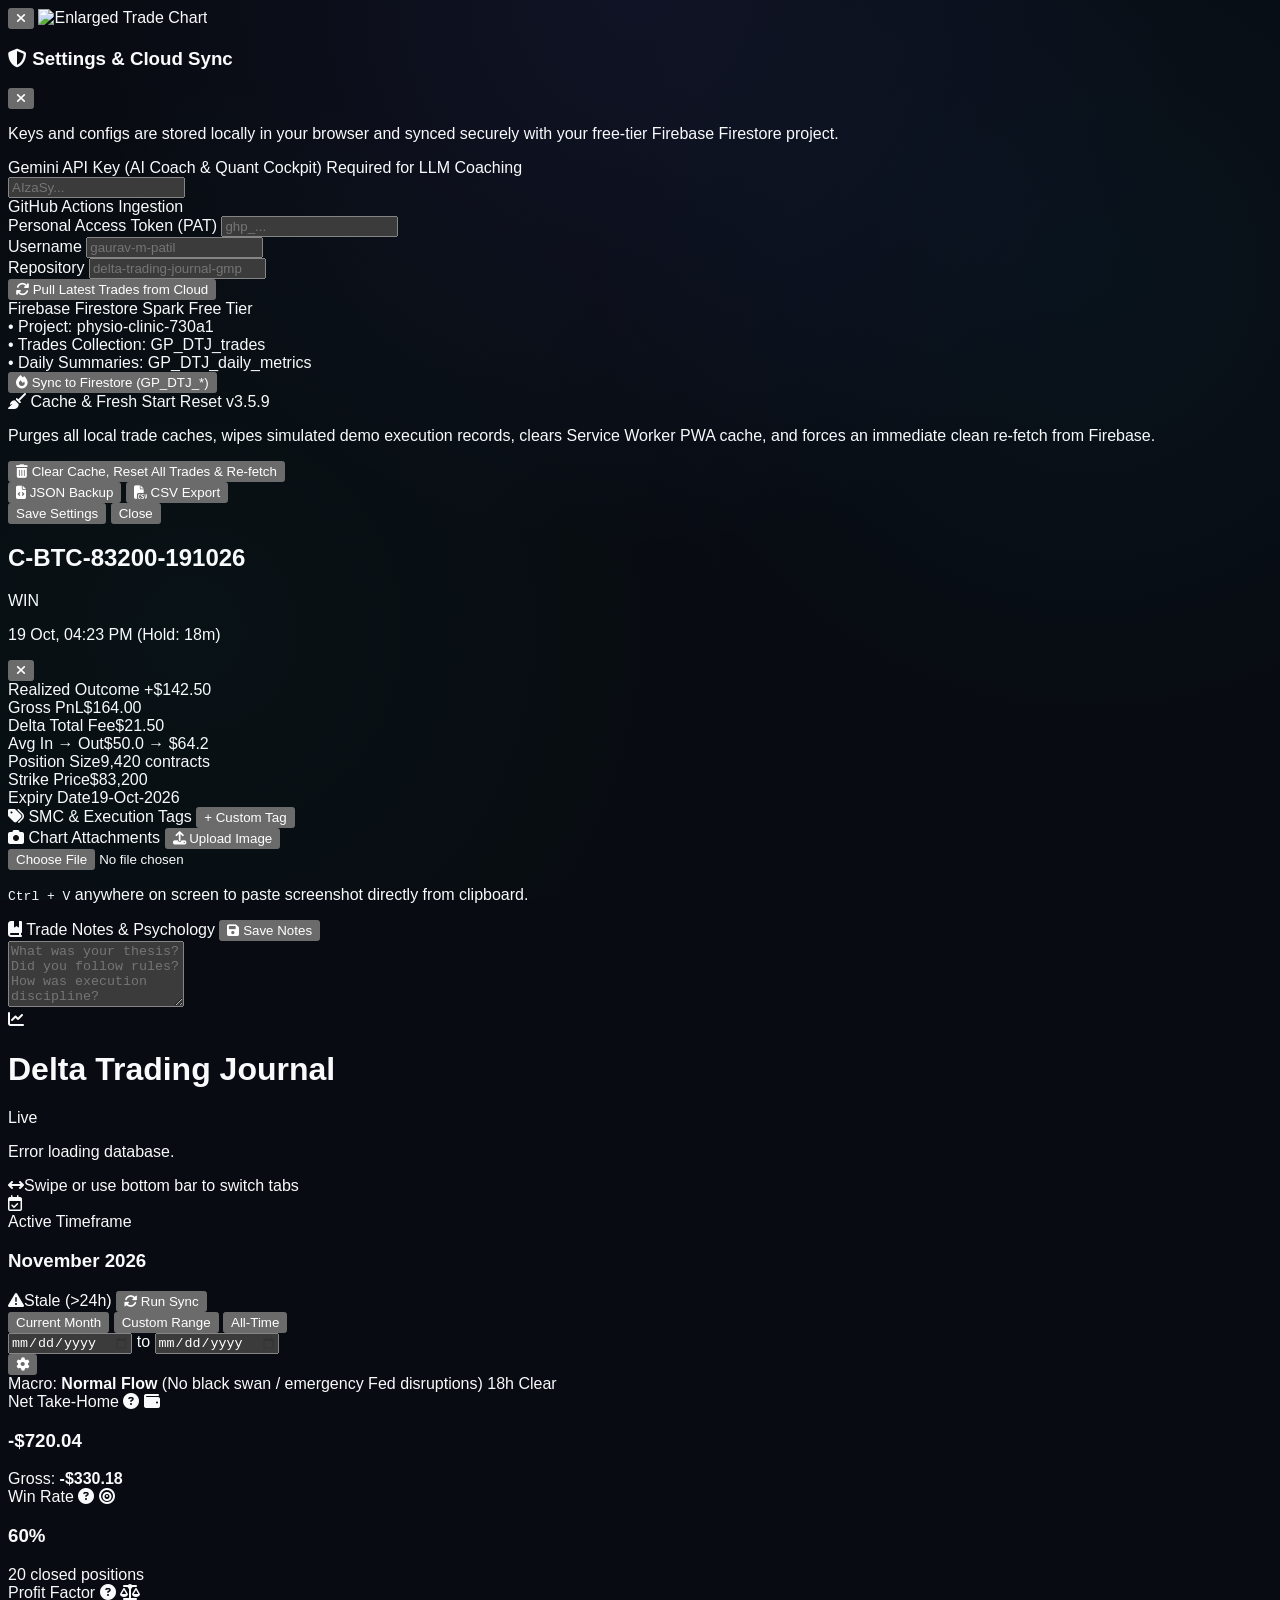
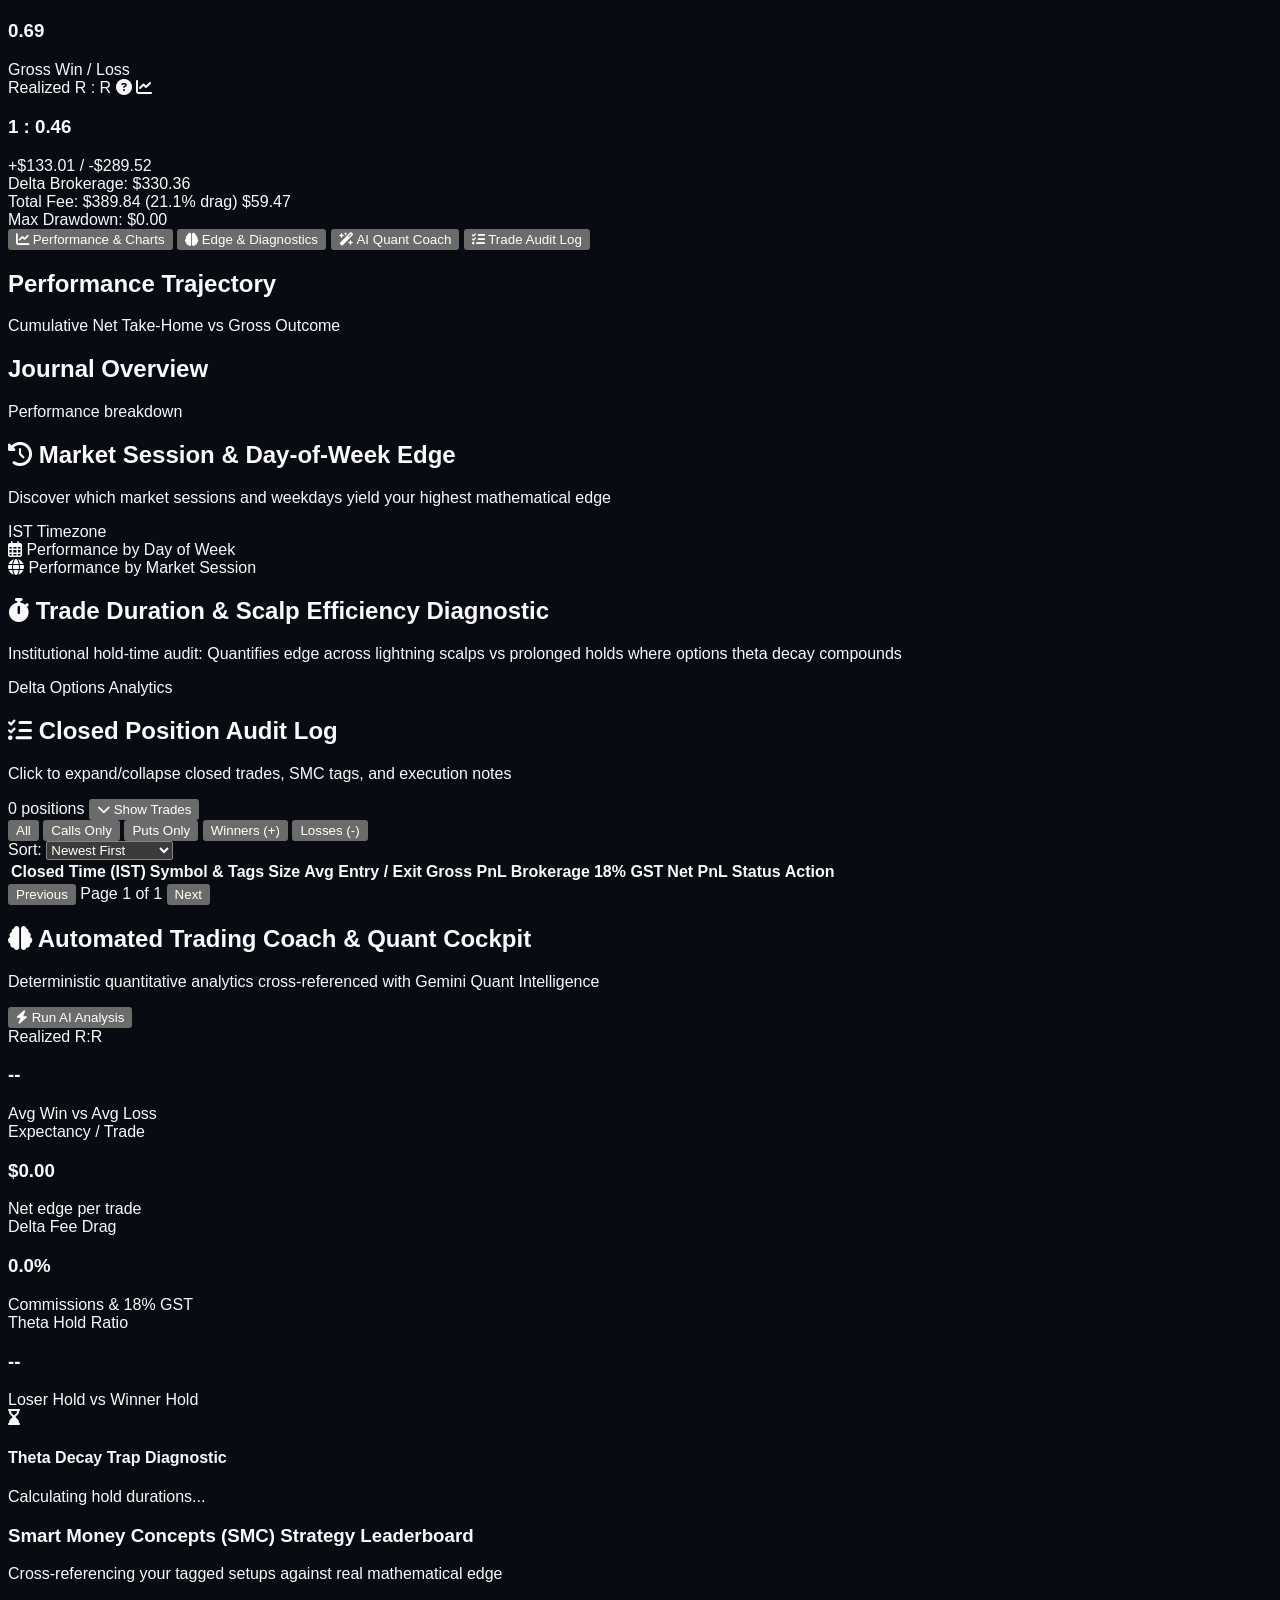
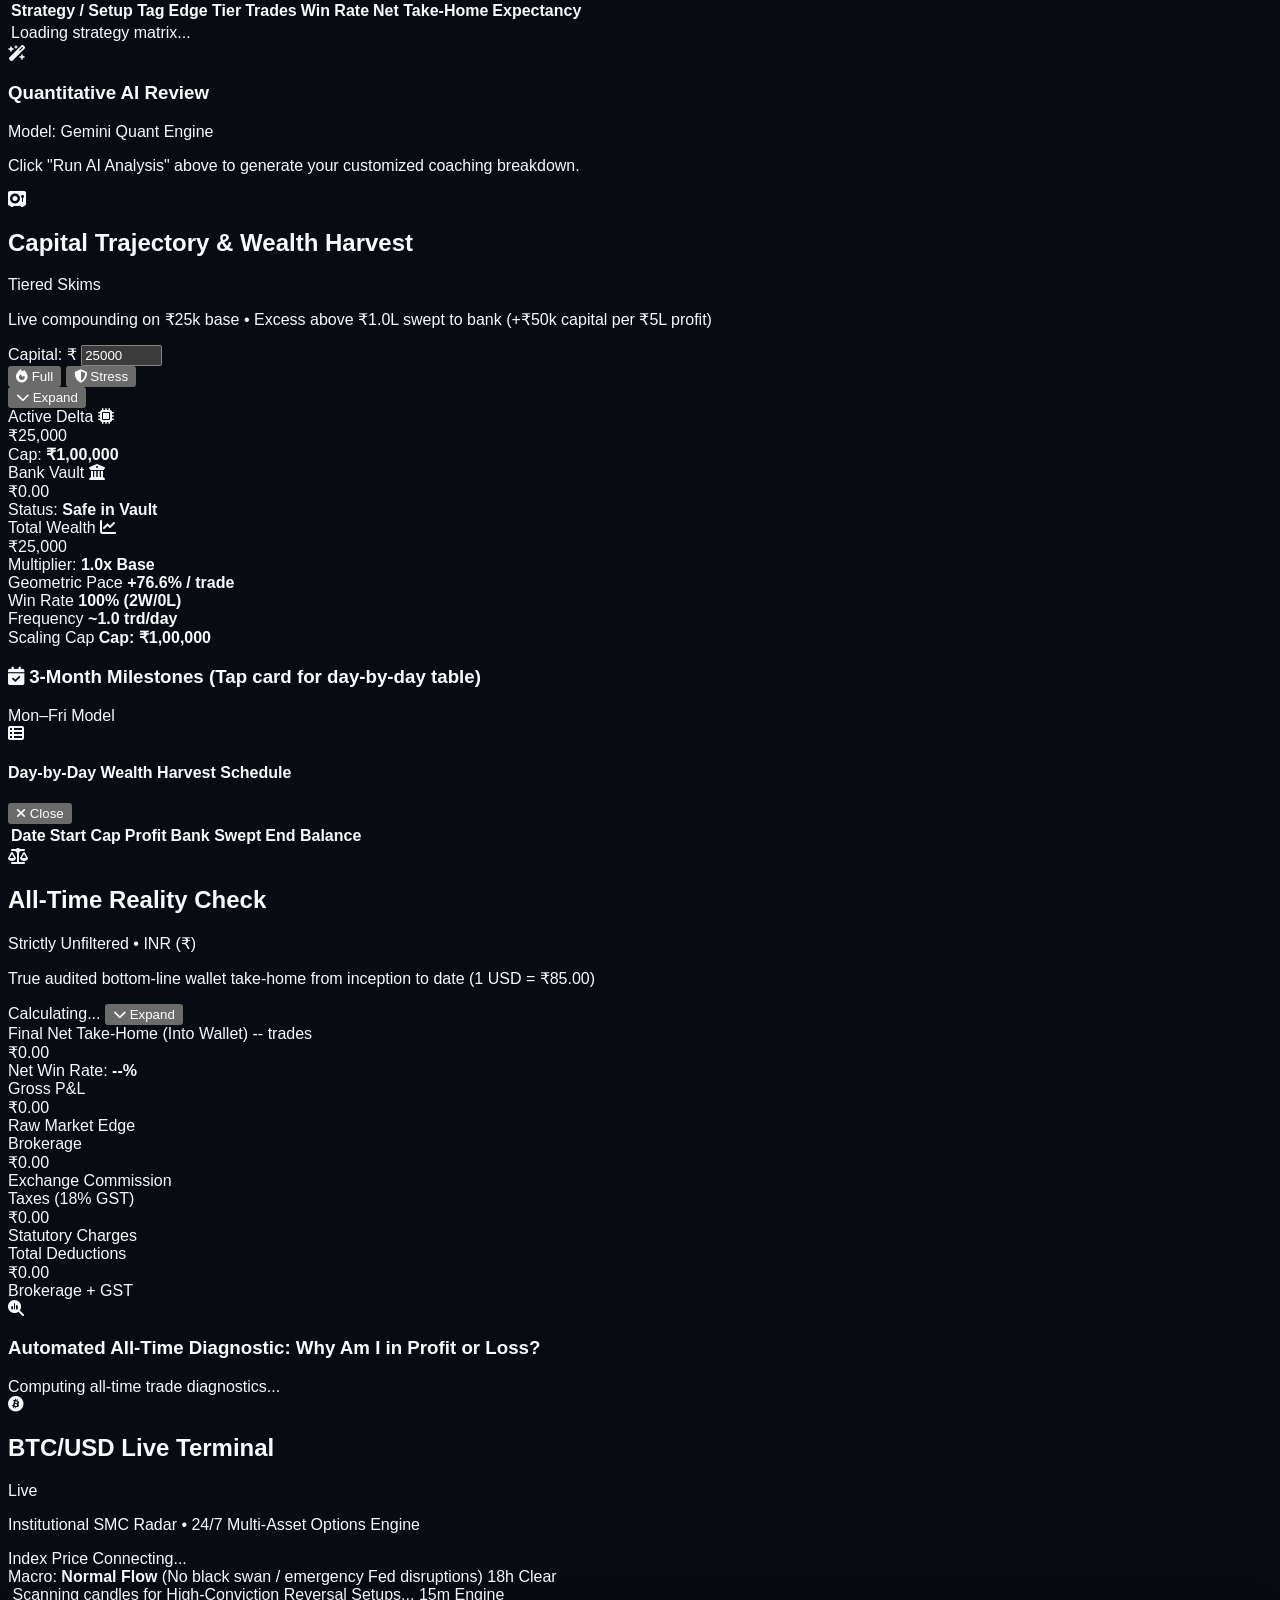
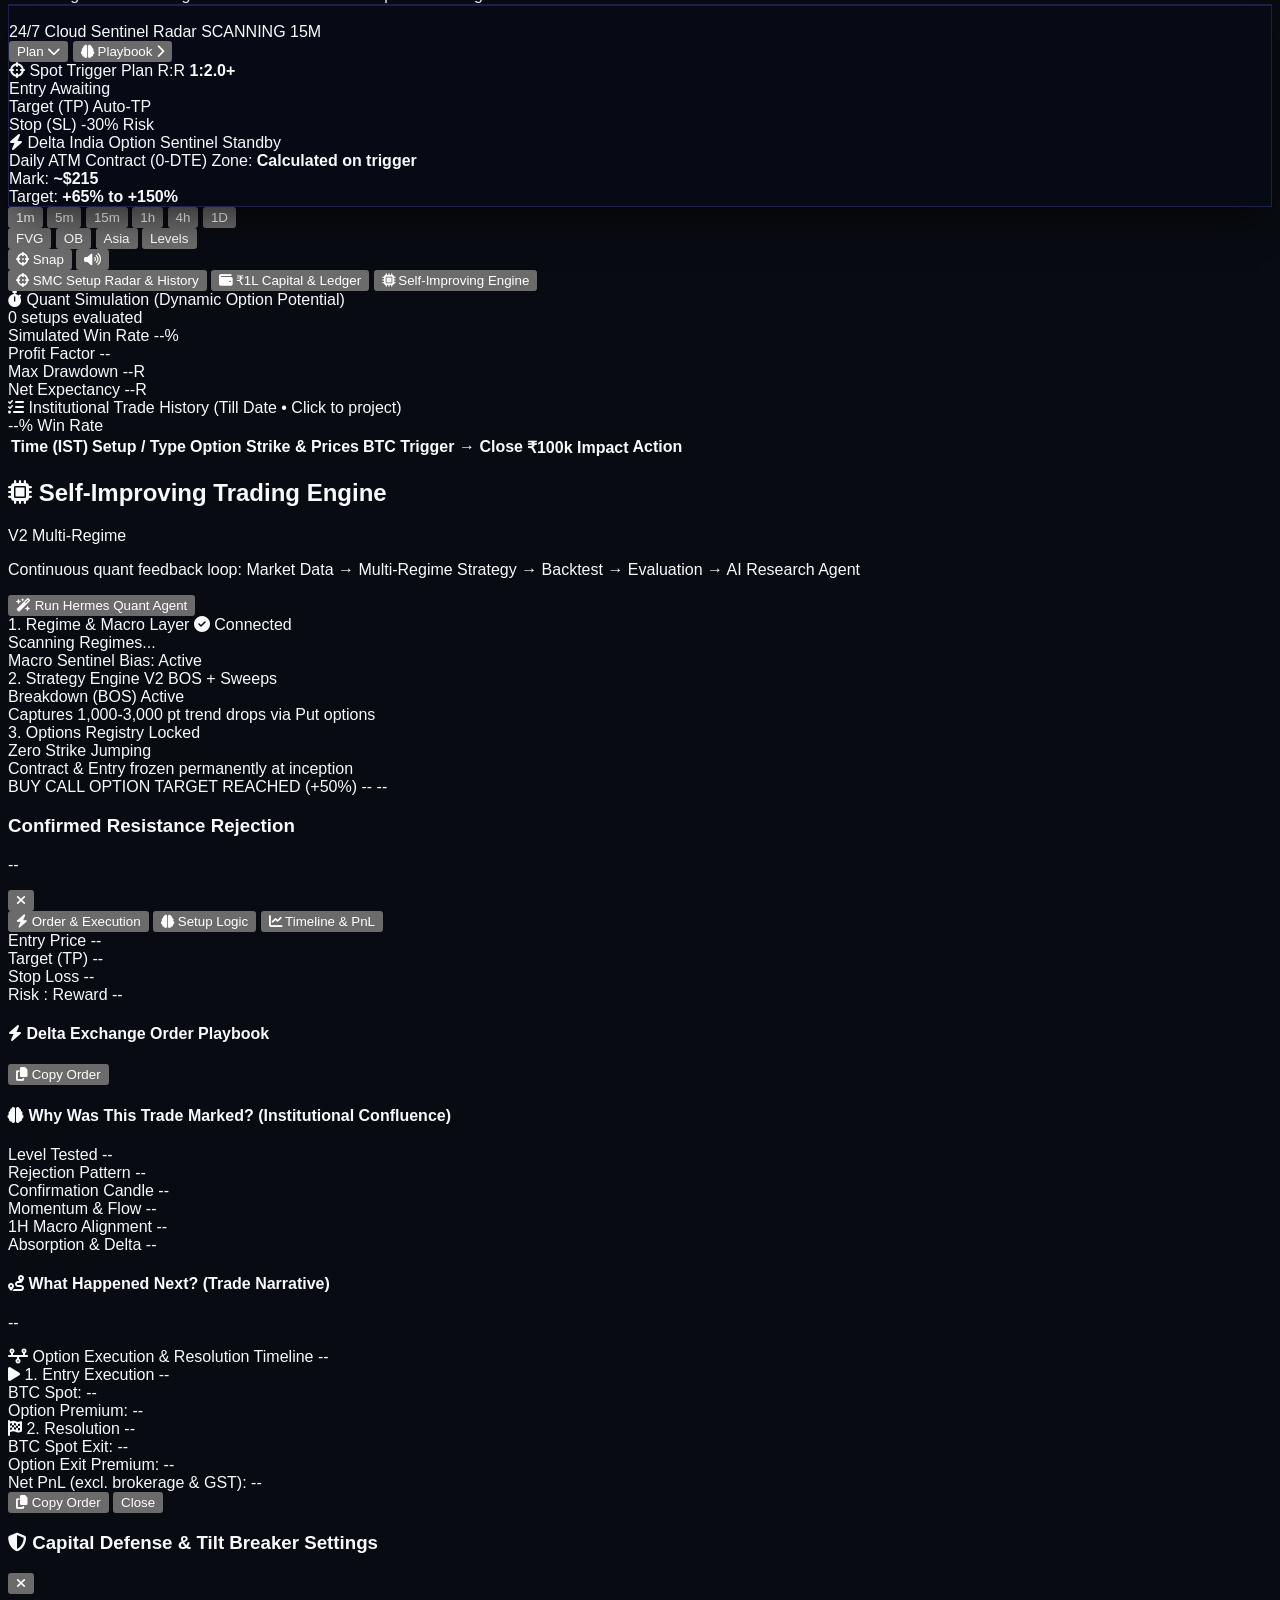
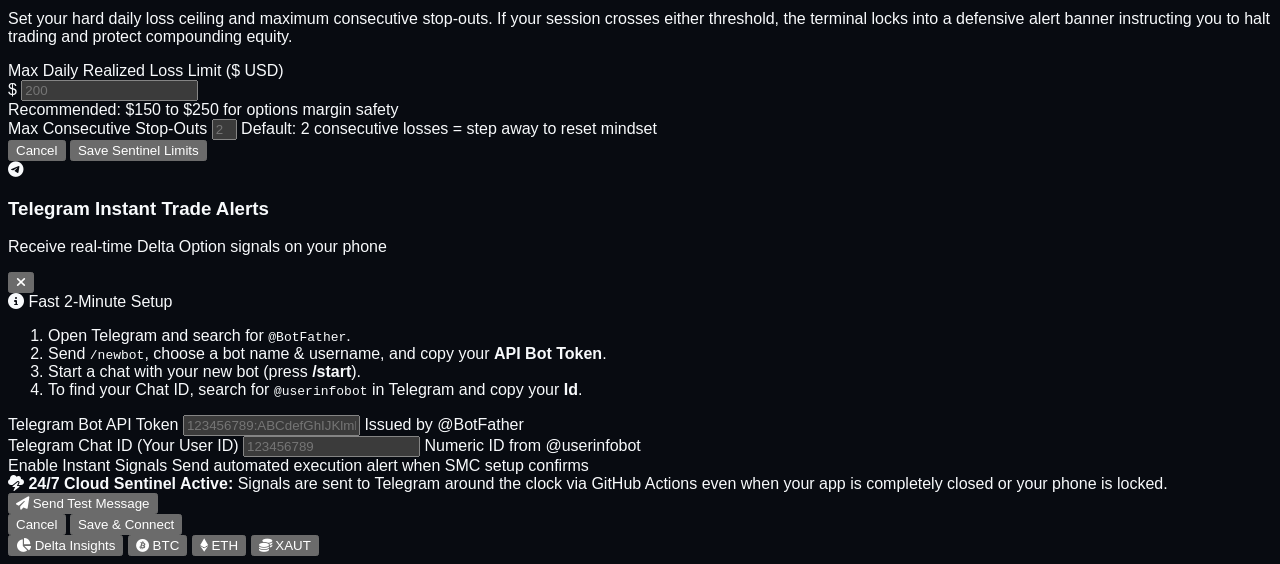
==== commit 6aec30e9: "fix(projections): streamline layout, eliminate clutter and ensure zero horizontal scroll on daily ta" ====
--- a/index.html
+++ b/index.html
@@ -716,28 +716,28 @@
     <!-- CAPITAL TRAJECTORY & WEALTH HARVEST PROJECTIONS (NEW)    -->
     <!-- Dynamic Tiered Compounding & Systematic Bank Vault Skims -->
     <!-- ======================================================== -->
-    <section id="capitalTrajectoryProjectionSection" class="bg-cardDark border border-borderDark/80 p-3.5 sm:p-4 rounded-2xl shadow-xl mt-6 mb-4 relative overflow-hidden">
-      <!-- Cybernetic Multi-Color Ambient Glow -->
+    <section id="capitalTrajectoryProjectionSection" class="bg-cardDark border border-borderDark/80 p-3 sm:p-4 rounded-2xl shadow-xl mt-5 mb-4 relative overflow-hidden transition-all">
+      <!-- Ambient Glow -->
       <div class="absolute -top-32 -left-32 w-80 h-80 rounded-full blur-3xl pointer-events-none opacity-10 bg-emerald-500"></div>
       <div class="absolute -top-32 -right-32 w-80 h-80 rounded-full blur-3xl pointer-events-none opacity-10 bg-indigo-500"></div>
 
-      <!-- Collapsible Header Bar -->
-      <div class="flex flex-col sm:flex-row sm:items-center justify-between gap-2.5 pb-2.5 relative z-10 cursor-pointer select-none" onclick="DeltaApp.toggleCapitalTrajectoryCollapse()">
+      <!-- Collapsible Header Bar (Clean & Compact) -->
+      <div class="flex flex-col sm:flex-row sm:items-center justify-between gap-2 cursor-pointer select-none" onclick="DeltaApp.toggleCapitalTrajectoryCollapse()">
         <div class="flex items-center gap-2.5">
-          <div class="h-8 w-8 rounded-xl bg-gradient-to-br from-emerald-500/20 to-indigo-500/20 border border-emerald-500/30 flex items-center justify-center text-emerald-400 text-sm shadow-md shrink-0">
+          <div class="h-8 w-8 rounded-lg bg-gradient-to-br from-emerald-500/20 to-indigo-500/20 border border-emerald-500/30 flex items-center justify-center text-emerald-400 text-sm shadow-md shrink-0">
             <i class="fa-solid fa-vault"></i>
           </div>
           <div>
-            <div class="flex items-center gap-1.5 flex-wrap">
-              <h2 class="font-extrabold text-sm sm:text-base text-white font-sans tracking-tight flex items-center gap-1.5">
+            <div class="flex items-center gap-2">
+              <h2 class="font-extrabold text-sm sm:text-base text-white font-sans tracking-tight">
                 Capital Trajectory &amp; Wealth Harvest
-                <span class="text-[9px] font-mono font-bold uppercase tracking-wider px-1.5 py-0.5 rounded-full bg-emerald-500/10 text-emerald-300 border border-emerald-500/30">
-                  Tiered Vault Skims
-                </span>
               </h2>
+              <span class="text-[9px] font-mono font-bold uppercase tracking-wider px-1.5 py-0.5 rounded bg-emerald-500/10 text-emerald-300 border border-emerald-500/30">
+                Tiered Skims
+              </span>
             </div>
             <p class="text-[11px] text-slate-400 mt-0.5">
-              Live account scaling anchored at <strong>₹25k</strong> (post-Nov 20). Skims excess above <strong>₹1.0L</strong> into bank (+₹50k capital per ₹5L profit).
+              Live compounding on ₹25k base • Excess above ₹1.0L swept to bank (+₹50k capital per ₹5L profit)
             </p>
           </div>
         </div>
@@ -745,143 +745,139 @@
         <!-- Controls & Collapsible Button -->
         <div class="flex items-center gap-2 self-start sm:self-auto shrink-0 justify-between w-full sm:w-auto" onclick="event.stopPropagation()">
           <!-- Inline Editable Capital Input -->
-          <div class="flex items-center bg-brandDark border border-borderDark rounded-lg px-2 py-1 shadow-inner">
-            <span class="text-[10px] font-mono font-bold text-slate-400 mr-1">Capital:</span>
+          <div class="flex items-center bg-brandDark border border-borderDark rounded-lg px-2 py-0.5 shadow-inner">
+            <span class="text-[10px] font-mono text-slate-400 mr-1 font-semibold">Capital:</span>
             <span class="text-[10px] font-mono text-emerald-400 font-bold">₹</span>
             <input id="inputRealTradingCapital" type="number" step="1000" min="1000" max="10000000" value="25000" oninput="DeltaApp.updateRealTradingCapital(this.value)" onchange="DeltaApp.updateRealTradingCapital(this.value)" class="w-16 bg-transparent text-[11px] font-mono font-bold text-white focus:outline-none focus:text-emerald-300 ml-0.5" title="Click to update starting trading capital">
-            <button onclick="DeltaApp.editRealCapitalPrompt()" title="Edit Capital" class="text-slate-400 hover:text-white text-[10px] ml-1">
-              <i class="fa-solid fa-pen-to-square"></i>
-            </button>
           </div>
 
           <!-- Scenario Toggle -->
           <div class="flex items-center bg-brandDark border border-borderDark rounded-lg p-0.5 shadow-inner">
-            <button id="btnPaceMode_FULL" onclick="DeltaApp.setPaceProjectionMode('FULL')" class="px-2 py-0.5 text-[10px] font-bold font-mono rounded-md transition-all bg-indigo-600 text-white shadow-sm flex items-center gap-1">
-              <i class="fa-solid fa-fire text-amber-300"></i> Full
+            <button id="btnPaceMode_FULL" onclick="DeltaApp.setPaceProjectionMode('FULL')" class="px-2 py-0.5 text-[10px] font-bold font-mono rounded transition-all bg-indigo-600 text-white shadow-sm flex items-center gap-1">
+              <i class="fa-solid fa-fire text-amber-300 text-[9px]"></i> Full
             </button>
-            <button id="btnPaceMode_STRESS" onclick="DeltaApp.setPaceProjectionMode('STRESS')" class="px-2 py-0.5 text-[10px] font-bold font-mono rounded-md transition-all text-slate-400 hover:text-white bg-transparent flex items-center gap-1">
-              <i class="fa-solid fa-shield-halved text-cyan-400"></i> Stress
+            <button id="btnPaceMode_STRESS" onclick="DeltaApp.setPaceProjectionMode('STRESS')" class="px-2 py-0.5 text-[10px] font-bold font-mono rounded transition-all text-slate-400 hover:text-white bg-transparent flex items-center gap-1">
+              <i class="fa-solid fa-shield-halved text-cyan-400 text-[9px]"></i> Stress
             </button>
           </div>
 
           <!-- Collapse/Expand Button -->
-          <button id="btnToggleCapitalTrajectory" type="button" onclick="DeltaApp.toggleCapitalTrajectoryCollapse()" class="px-2.5 py-1 text-[11px] font-bold rounded-lg bg-indigo-600/30 hover:bg-indigo-600 text-indigo-200 hover:text-white border border-indigo-500/40 font-mono transition-colors flex items-center gap-1 shadow-sm">
-            <i id="capitalTrajectoryChevron" class="fa-solid fa-chevron-down"></i>
+          <button id="btnToggleCapitalTrajectory" type="button" onclick="DeltaApp.toggleCapitalTrajectoryCollapse()" class="px-2.5 py-1 text-[10px] font-bold rounded-lg bg-indigo-600/30 hover:bg-indigo-600 text-indigo-200 hover:text-white border border-indigo-500/40 font-mono transition-colors flex items-center gap-1 shadow-sm">
+            <i id="capitalTrajectoryChevron" class="fa-solid fa-chevron-down text-[9px]"></i>
             <span id="capitalTrajectoryToggleText">Expand</span>
           </button>
         </div>
       </div>
 
       <!-- Collapsible Body Content (Default Collapsed / Hidden) -->
-      <div id="capitalTrajectoryCollapseContent" class="hidden space-y-4 pt-3 mt-1 border-t border-borderDark/70 relative z-10">
-        <!-- Row 2: Live Harvest Status Cards (Compact) -->
-        <div class="grid grid-cols-1 sm:grid-cols-3 gap-2.5">
+      <div id="capitalTrajectoryCollapseContent" class="hidden space-y-3 pt-3 mt-2 border-t border-borderDark/70 relative z-10">
+        <!-- Row 2: Live Harvest Status Cards (Ultra Sleek) -->
+        <div class="grid grid-cols-3 gap-2">
           <!-- Card 1: Active Trading Capital -->
-          <div class="p-3 rounded-xl bg-gradient-to-br from-brandDark/90 to-brandDark/60 border border-borderDark flex flex-col justify-between">
-            <div class="flex items-center justify-between text-[11px] text-slate-400 mb-0.5">
-              <span class="font-sans uppercase tracking-wider font-semibold">Active Delta Capital</span>
-              <i class="fa-solid fa-microchip text-indigo-400 text-[10px]"></i>
-            </div>
-            <div id="statActiveExchangeCapital" class="text-xl sm:text-2xl font-extrabold font-mono text-white tracking-tight my-0.5">
+          <div class="p-2.5 rounded-xl bg-gradient-to-br from-brandDark/90 to-brandDark/60 border border-borderDark flex flex-col justify-between">
+            <div class="flex items-center justify-between text-[10px] text-slate-400">
+              <span class="font-sans uppercase tracking-wider font-semibold">Active Delta</span>
+              <i class="fa-solid fa-microchip text-indigo-400 text-[9px]"></i>
+            </div>
+            <div id="statActiveExchangeCapital" class="text-base sm:text-lg font-extrabold font-mono text-white tracking-tight my-0.5">
               ₹25,000
             </div>
-            <div class="pt-1.5 border-t border-borderDark/60 flex items-center justify-between text-[10px] font-mono text-slate-400">
-              <span>Cap Ceiling:</span>
+            <div class="pt-1 border-t border-borderDark/60 flex items-center justify-between text-[9px] font-mono text-slate-400">
+              <span>Cap:</span>
               <strong id="statCurrentCapCeiling" class="text-indigo-300">₹1,00,000</strong>
             </div>
           </div>
 
           <!-- Card 2: Cumulative Bank Vault Skims -->
-          <div class="p-3 rounded-xl bg-gradient-to-br from-emerald-950/20 to-brandDark/70 border border-emerald-500/30 flex flex-col justify-between">
-            <div class="flex items-center justify-between text-[11px] text-emerald-400 mb-0.5">
-              <span class="font-sans uppercase tracking-wider font-semibold">Safe Bank Vault Skims</span>
-              <i class="fa-solid fa-building-columns text-emerald-400 text-[10px]"></i>
-            </div>
-            <div id="statCumulativeBankWithdrawn" class="text-xl sm:text-2xl font-extrabold font-mono text-emerald-400 tracking-tight my-0.5">
+          <div class="p-2.5 rounded-xl bg-gradient-to-br from-emerald-950/20 to-brandDark/70 border border-emerald-500/30 flex flex-col justify-between">
+            <div class="flex items-center justify-between text-[10px] text-emerald-400">
+              <span class="font-sans uppercase tracking-wider font-semibold">Bank Vault</span>
+              <i class="fa-solid fa-building-columns text-emerald-400 text-[9px]"></i>
+            </div>
+            <div id="statCumulativeBankWithdrawn" class="text-base sm:text-lg font-extrabold font-mono text-emerald-400 tracking-tight my-0.5">
               ₹0.00
             </div>
-            <div class="pt-1.5 border-t border-emerald-500/20 flex items-center justify-between text-[10px] font-mono text-slate-400">
-              <span>Extracted to Bank:</span>
-              <strong class="text-emerald-300">100% Risk-Free</strong>
+            <div class="pt-1 border-t border-emerald-500/20 flex items-center justify-between text-[9px] font-mono text-slate-400">
+              <span>Status:</span>
+              <strong class="text-emerald-300">Safe in Vault</strong>
             </div>
           </div>
 
           <!-- Card 3: Total Net Wealth Created -->
-          <div class="p-3 rounded-xl bg-gradient-to-br from-indigo-950/20 to-brandDark/70 border border-indigo-500/30 flex flex-col justify-between">
-            <div class="flex items-center justify-between text-[11px] text-indigo-300 mb-0.5">
-              <span class="font-sans uppercase tracking-wider font-semibold">Total Realized Net Wealth</span>
-              <i class="fa-solid fa-chart-line text-indigo-400 text-[10px]"></i>
-            </div>
-            <div id="statTotalRealizedWealth" class="text-xl sm:text-2xl font-extrabold font-mono text-indigo-300 tracking-tight my-0.5">
+          <div class="p-2.5 rounded-xl bg-gradient-to-br from-indigo-950/20 to-brandDark/70 border border-indigo-500/30 flex flex-col justify-between">
+            <div class="flex items-center justify-between text-[10px] text-indigo-300">
+              <span class="font-sans uppercase tracking-wider font-semibold">Total Wealth</span>
+              <i class="fa-solid fa-chart-line text-indigo-400 text-[9px]"></i>
+            </div>
+            <div id="statTotalRealizedWealth" class="text-base sm:text-lg font-extrabold font-mono text-indigo-300 tracking-tight my-0.5">
               ₹25,000
             </div>
-            <div class="pt-1.5 border-t border-indigo-500/20 flex items-center justify-between text-[10px] font-mono text-slate-400">
-              <span>Base + Bank:</span>
+            <div class="pt-1 border-t border-indigo-500/20 flex items-center justify-between text-[9px] font-mono text-slate-400">
+              <span>Multiplier:</span>
               <strong id="statReturnMultiplier" class="text-white">1.0x Base</strong>
             </div>
           </div>
         </div>
 
-        <!-- Row 3: Engine Velocity Metrics Strip (Compact) -->
-        <div class="grid grid-cols-2 sm:grid-cols-4 gap-2 p-2.5 rounded-xl bg-brandDark/70 border border-borderDark/80 text-[11px] font-mono">
+        <!-- Row 3: Engine Velocity Metrics Strip -->
+        <div class="grid grid-cols-4 gap-1.5 p-2 rounded-xl bg-brandDark/70 border border-borderDark/80 text-[10px] font-mono">
           <div>
-            <span class="text-[9px] text-slate-400 block uppercase font-sans font-medium">Geometric Pace</span>
-            <strong id="metricPacePerTrade" class="text-emerald-400 font-bold text-xs">+76.6% / trade</strong>
+            <span class="text-[8px] text-slate-400 block uppercase font-sans">Geometric Pace</span>
+            <strong id="metricPacePerTrade" class="text-emerald-400 font-bold text-[11px]">+76.6% / trade</strong>
           </div>
           <div>
-            <span class="text-[9px] text-slate-400 block uppercase font-sans font-medium">Win Rate (Nov 19+)</span>
-            <strong id="metricWinRateNov19" class="text-white font-bold text-xs">100% (2W / 0L)</strong>
+            <span class="text-[8px] text-slate-400 block uppercase font-sans">Win Rate</span>
+            <strong id="metricWinRateNov19" class="text-white font-bold text-[11px]">100% (2W/0L)</strong>
           </div>
           <div>
-            <span class="text-[9px] text-slate-400 block uppercase font-sans font-medium">Weekday Pace</span>
-            <strong id="metricTradeFrequency" class="text-indigo-300 font-bold text-xs">~1.0 trd / day</strong>
+            <span class="text-[8px] text-slate-400 block uppercase font-sans">Frequency</span>
+            <strong id="metricTradeFrequency" class="text-indigo-300 font-bold text-[11px]">~1.0 trd/day</strong>
           </div>
           <div>
-            <span class="text-[9px] text-slate-400 block uppercase font-sans font-medium">Cap Status</span>
-            <strong id="metricHarvestTierStatus" class="text-amber-400 font-bold text-xs">Cap: ₹1,00,000</strong>
-          </div>
-        </div>
-
-        <!-- Row 4: Chronological Month-End Milestones Grid (Compact 3-Month View) -->
-        <div class="space-y-2">
+            <span class="text-[8px] text-slate-400 block uppercase font-sans">Scaling Cap</span>
+            <strong id="metricHarvestTierStatus" class="text-amber-400 font-bold text-[11px]">Cap: ₹1,00,000</strong>
+          </div>
+        </div>
+
+        <!-- Row 4: Chronological Month-End Milestones Grid -->
+        <div class="space-y-1.5">
           <div class="flex items-center justify-between">
-            <h3 class="text-xs font-bold text-white uppercase tracking-wider flex items-center gap-1.5">
-              <i class="fa-solid fa-calendar-check text-emerald-400"></i>
-              3-Month Harvest Milestones (Click Any Month for Day-by-Day Breakdown)
+            <h3 class="text-[11px] font-bold text-white uppercase tracking-wider flex items-center gap-1.5">
+              <i class="fa-solid fa-calendar-check text-emerald-400 text-[10px]"></i>
+              3-Month Milestones <span class="text-[9px] font-normal text-slate-400 font-mono">(Tap card for day-by-day table)</span>
             </h3>
-            <span class="text-[10px] text-slate-400 font-mono">Mon–Fri Weekday Model</span>
+            <span class="text-[9px] text-slate-400 font-mono">Mon–Fri Model</span>
           </div>
 
           <!-- Milestones 3-Column Grid (Strictly 1 horizontal row with 3 boxes) -->
-          <div id="projectionMilestonesContainer" class="grid grid-cols-3 gap-2 sm:gap-3">
+          <div id="projectionMilestonesContainer" class="grid grid-cols-3 gap-2">
             <!-- Dynamic 3-Month Milestones injected by DeltaApp.renderCapitalTrajectory() -->
           </div>
         </div>
 
-        <!-- Inline Day-by-Day Extraction Drawer / Modal Container -->
-        <div id="trajectoryMonthDetailContainer" class="hidden p-3.5 rounded-xl bg-brandDark/90 border border-indigo-500/40 shadow-xl space-y-3">
-          <div class="flex items-center justify-between pb-2 border-b border-borderDark/70">
-            <div class="flex items-center gap-2">
-              <i class="fa-solid fa-table-list text-indigo-400 text-xs"></i>
-              <h4 id="trajectoryDetailTitle" class="text-xs font-bold text-white font-sans">Day-by-Day Wealth Harvest Schedule</h4>
-            </div>
-            <button onclick="DeltaApp.closeTrajectoryMonthDetail()" class="text-slate-400 hover:text-white text-xs px-2 py-0.5 rounded bg-panelDark border border-borderDark">
-              <i class="fa-solid fa-xmark"></i> Close
+        <!-- Inline Day-by-Day Extraction Drawer Container (Zero Horizontal Scrolling, Table-Fixed Fit) -->
+        <div id="trajectoryMonthDetailContainer" class="hidden p-2.5 sm:p-3 rounded-xl bg-brandDark/95 border border-indigo-500/40 shadow-xl space-y-2">
+          <div class="flex items-center justify-between pb-1.5 border-b border-borderDark/70">
+            <div class="flex items-center gap-1.5">
+              <i class="fa-solid fa-table-list text-indigo-400 text-[11px]"></i>
+              <h4 id="trajectoryDetailTitle" class="text-[11px] font-bold text-white font-sans">Day-by-Day Wealth Harvest Schedule</h4>
+            </div>
+            <button onclick="DeltaApp.closeTrajectoryMonthDetail()" class="text-slate-400 hover:text-white text-[10px] px-2 py-0.5 rounded bg-panelDark border border-borderDark flex items-center gap-1">
+              <i class="fa-solid fa-xmark text-[9px]"></i> Close
             </button>
           </div>
-          <div class="overflow-x-auto no-scrollbar max-h-64 overflow-y-auto">
-            <table class="w-full text-left text-[11px] font-mono">
-              <thead class="text-[10px] text-slate-400 uppercase bg-panelDark/80 sticky top-0">
+          <div class="max-h-64 overflow-y-auto pr-0.5">
+            <table class="w-full table-fixed text-left text-[10px] font-mono">
+              <thead class="text-[9px] text-slate-400 uppercase bg-panelDark/95 sticky top-0 border-b border-borderDark/60">
                 <tr>
-                  <th class="py-1.5 px-2">Session Date</th>
-                  <th class="py-1.5 px-2">Start Capital</th>
-                  <th class="py-1.5 px-2 text-right">Trade Profit</th>
-                  <th class="py-1.5 px-2 text-right">Extracted to Bank</th>
-                  <th class="py-1.5 px-2 text-right">End Delta Balance</th>
-                  <th class="py-1.5 px-2 text-right">Cumulative Bank Total</th>
+                  <th class="py-1.5 px-1.5 w-[22%]">Date</th>
+                  <th class="py-1.5 px-1 text-right w-[19%]">Start Cap</th>
+                  <th class="py-1.5 px-1 text-right w-[19%] text-emerald-400">Profit</th>
+                  <th class="py-1.5 px-1 text-right w-[20%] text-amber-300">Bank Swept</th>
+                  <th class="py-1.5 px-1.5 text-right w-[20%] text-indigo-300">End Balance</th>
                 </tr>
               </thead>
-              <tbody id="trajectoryDayByDayBody" class="divide-y divide-borderDark/50 text-slate-300">
+              <tbody id="trajectoryDayByDayBody" class="divide-y divide-borderDark/40 text-slate-300">
                 <!-- Day-by-day rows injected on card click -->
               </tbody>
             </table>
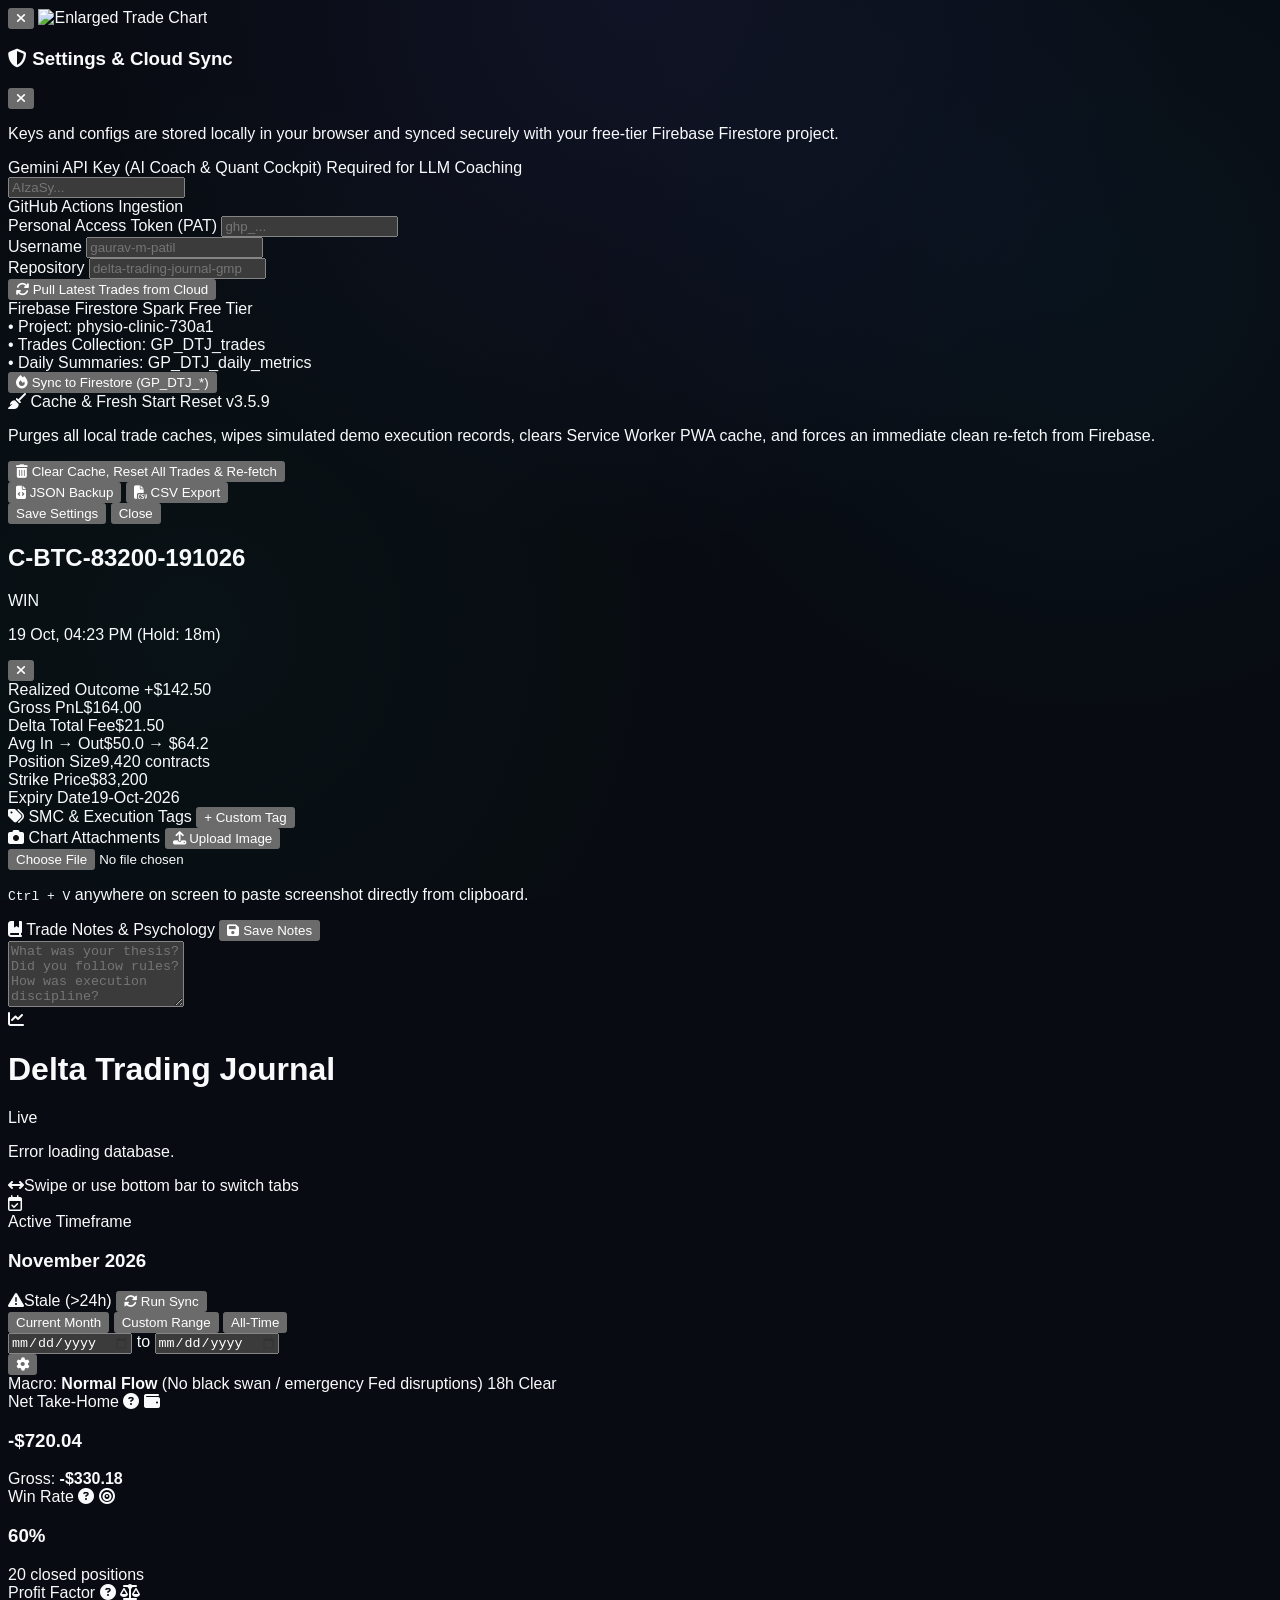
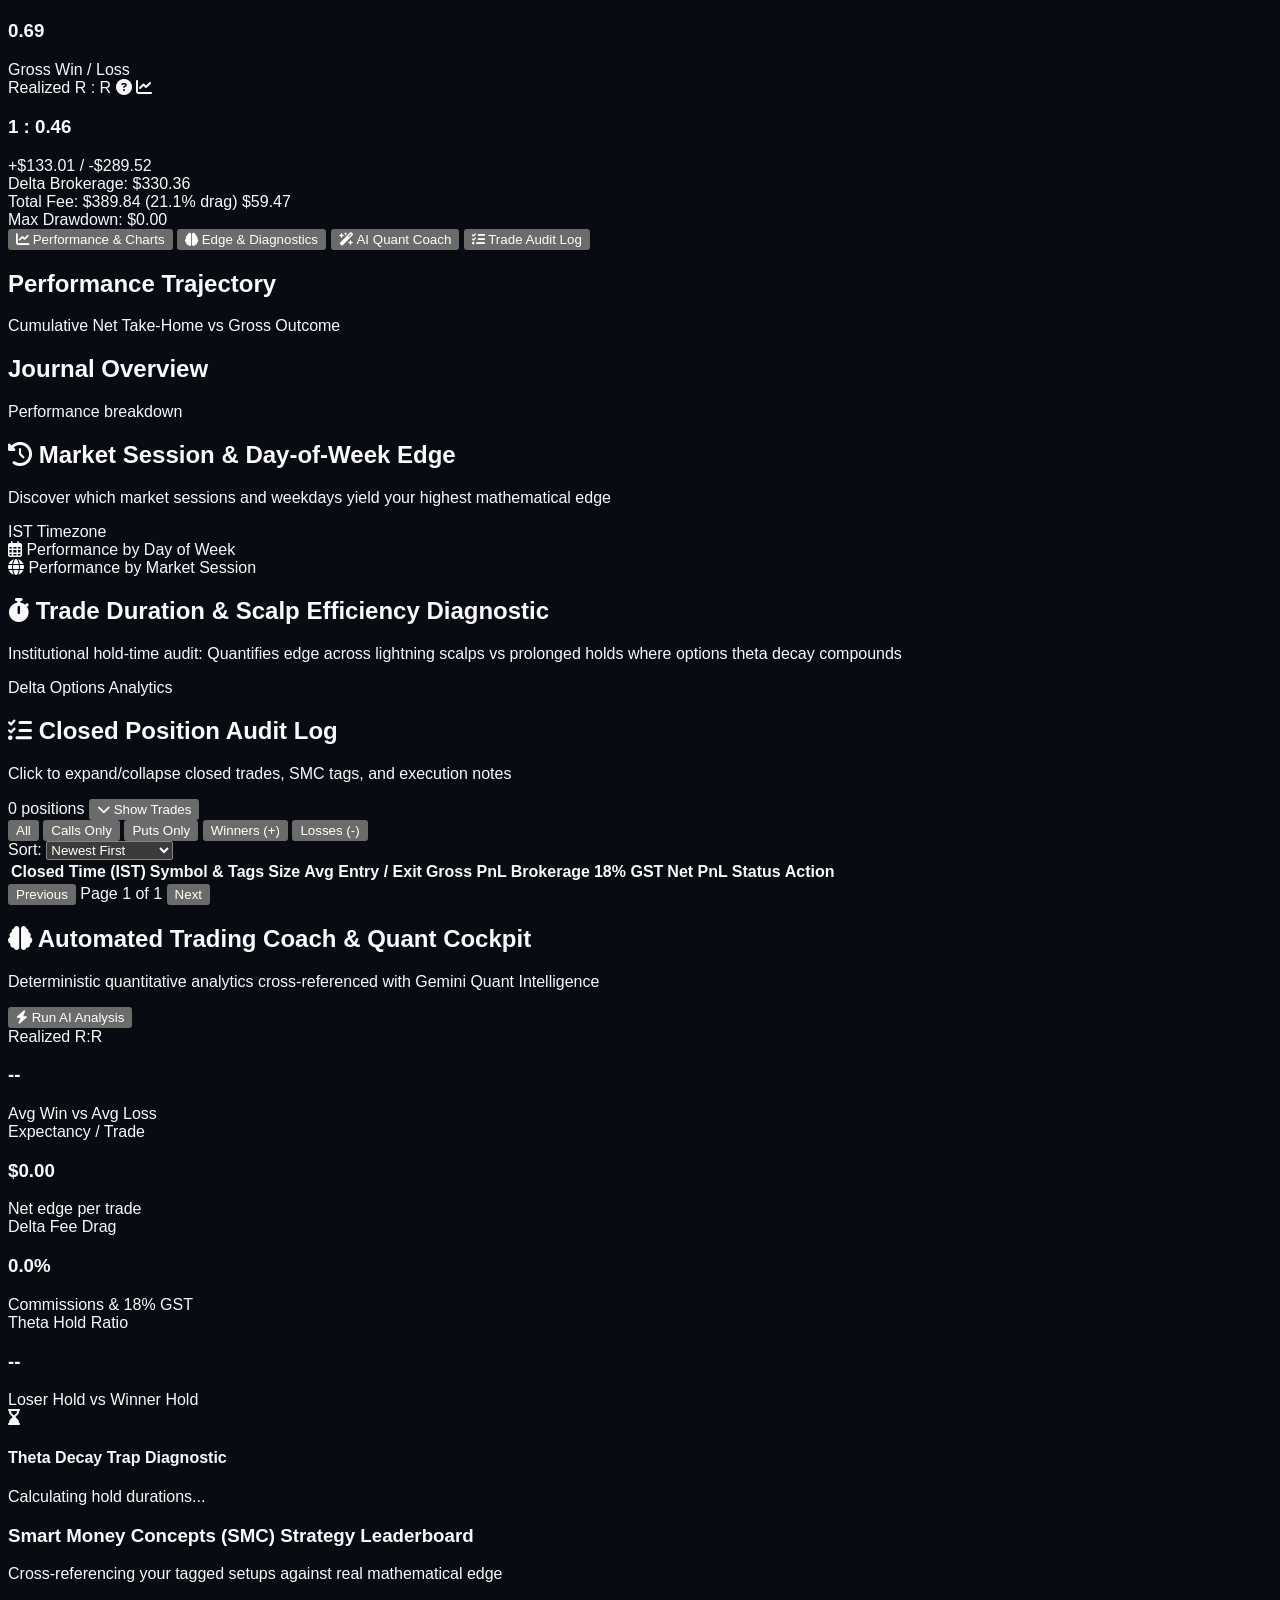
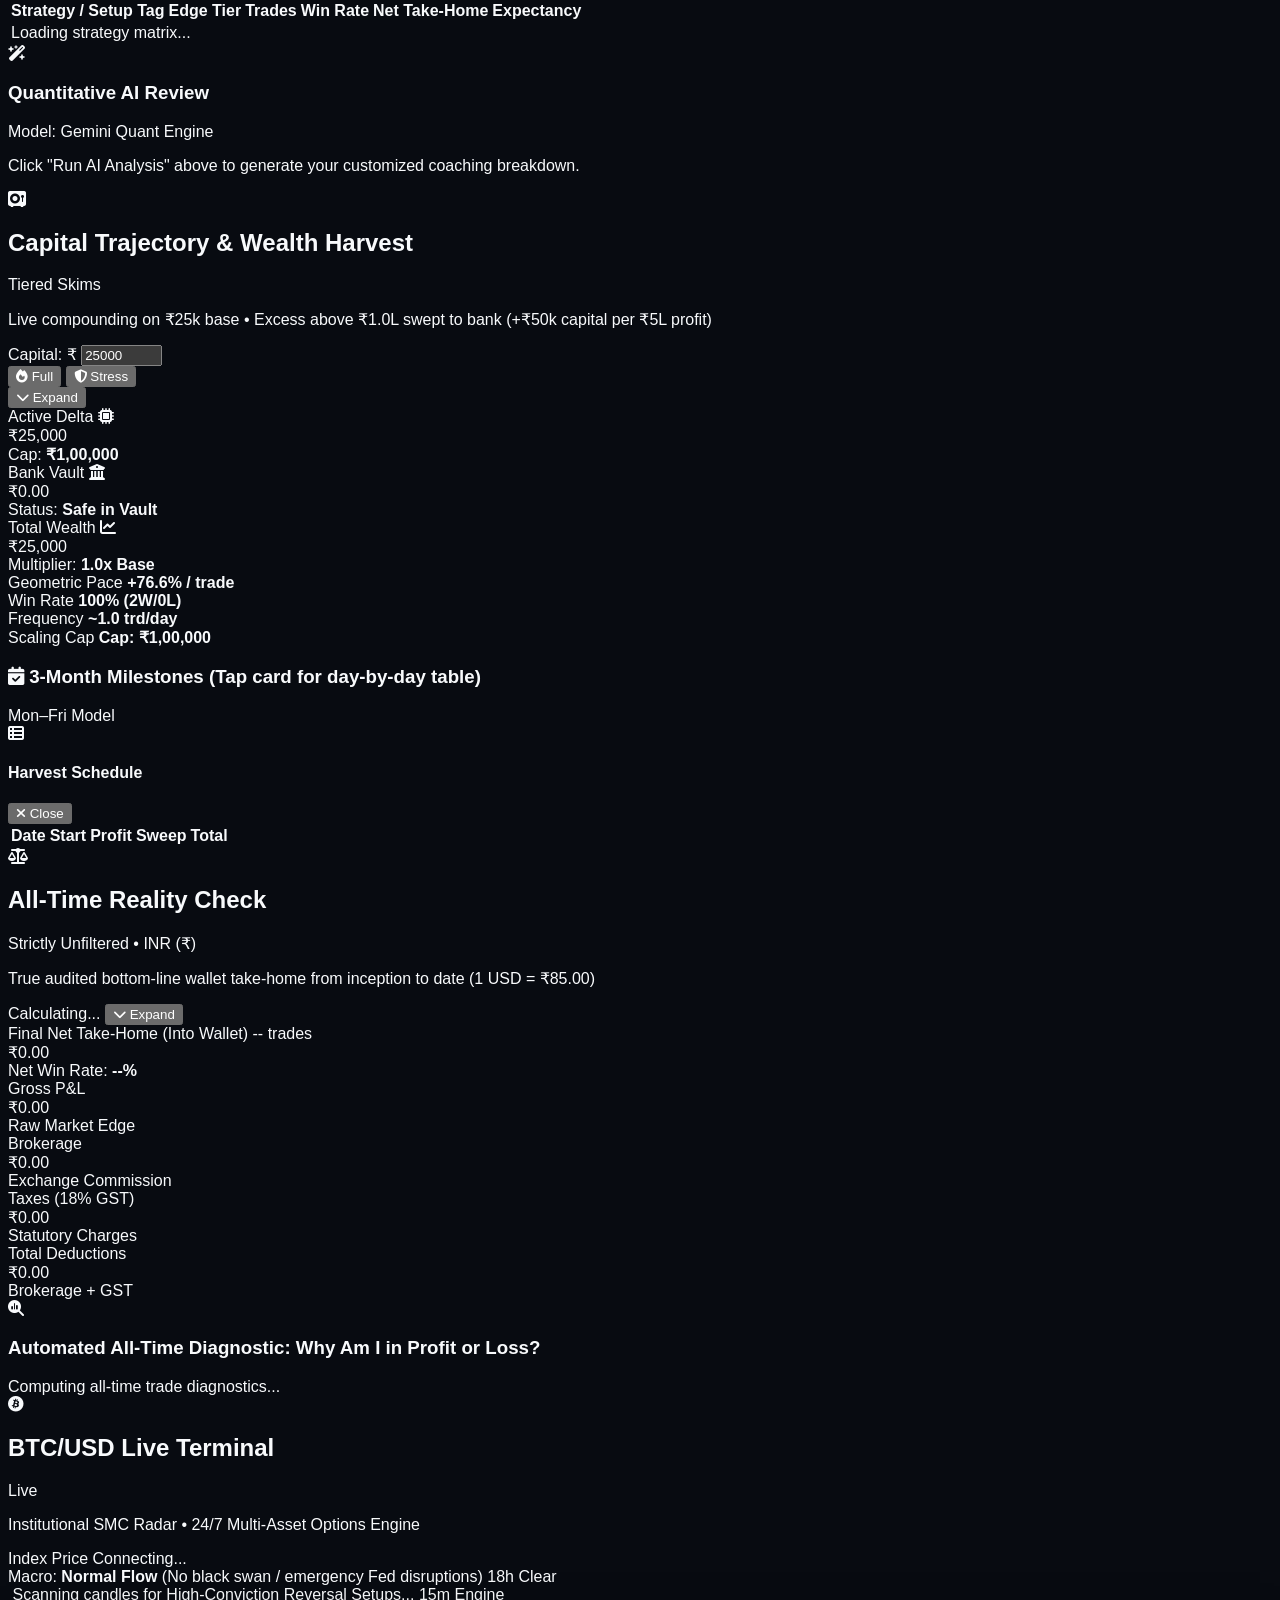
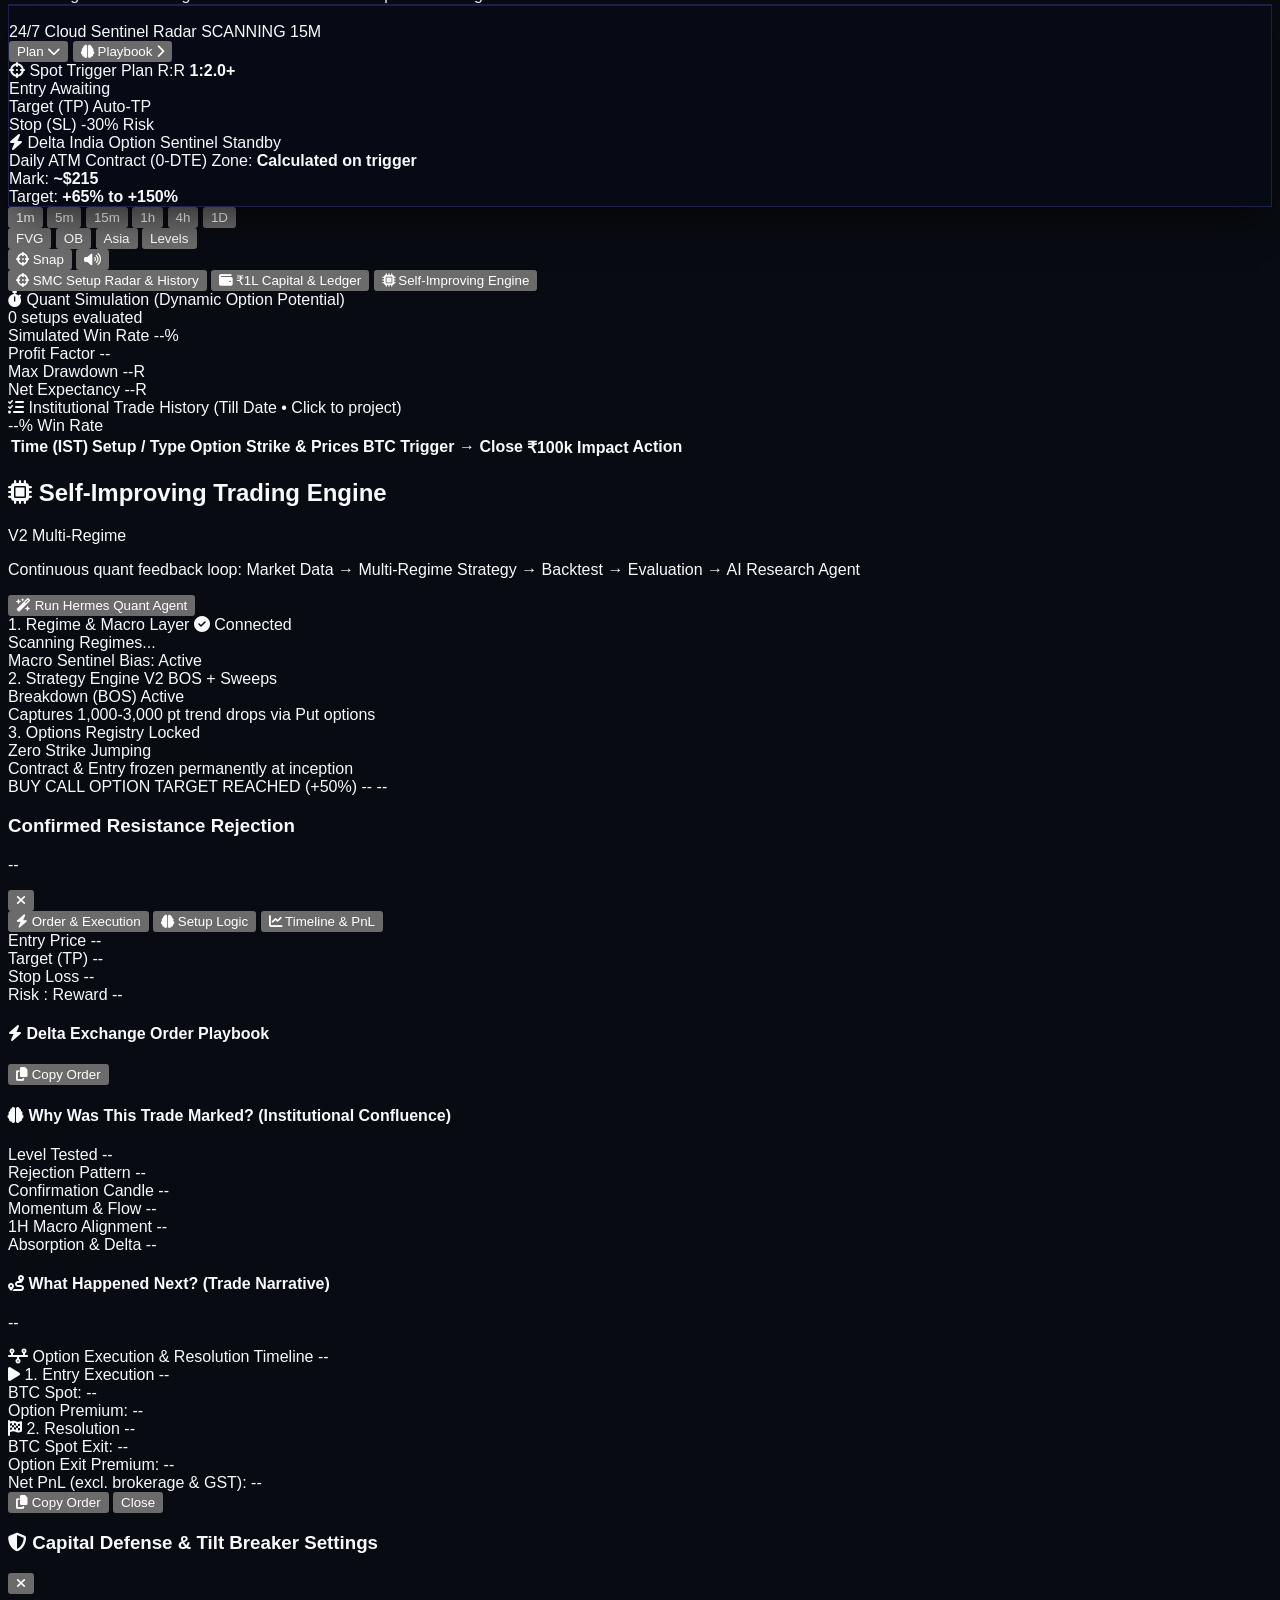
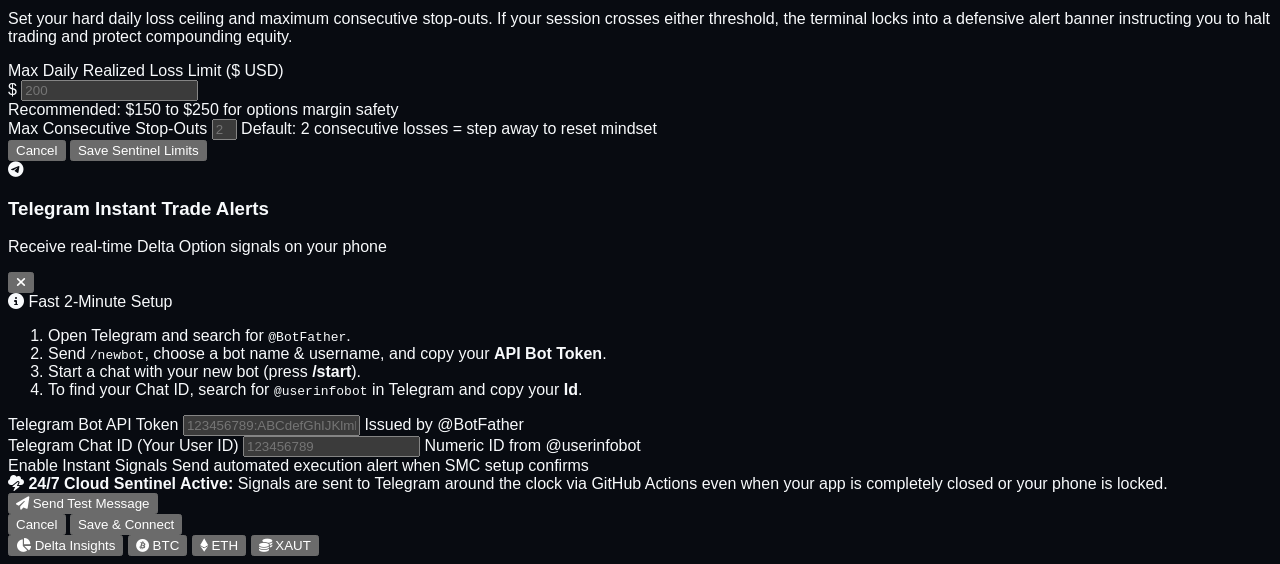
==== commit ba20a1ca: "fix(mobile): optimize trajectory milestones and daily table for 6.2-inch mobile screens" ====
--- a/index.html
+++ b/index.html
@@ -850,31 +850,31 @@
           </div>
 
           <!-- Milestones 3-Column Grid (Strictly 1 horizontal row with 3 boxes) -->
-          <div id="projectionMilestonesContainer" class="grid grid-cols-3 gap-2">
+          <div id="projectionMilestonesContainer" class="grid grid-cols-3 gap-1.5 sm:gap-2">
             <!-- Dynamic 3-Month Milestones injected by DeltaApp.renderCapitalTrajectory() -->
           </div>
         </div>
 
-        <!-- Inline Day-by-Day Extraction Drawer Container (Zero Horizontal Scrolling, Table-Fixed Fit) -->
-        <div id="trajectoryMonthDetailContainer" class="hidden p-2.5 sm:p-3 rounded-xl bg-brandDark/95 border border-indigo-500/40 shadow-xl space-y-2">
+        <!-- Inline Day-by-Day Extraction Drawer Container (Zero Horizontal Scrolling, Clean Mobile Fit) -->
+        <div id="trajectoryMonthDetailContainer" class="hidden p-2 sm:p-2.5 rounded-xl bg-brandDark/95 border border-indigo-500/40 shadow-xl space-y-1.5">
           <div class="flex items-center justify-between pb-1.5 border-b border-borderDark/70">
             <div class="flex items-center gap-1.5">
-              <i class="fa-solid fa-table-list text-indigo-400 text-[11px]"></i>
-              <h4 id="trajectoryDetailTitle" class="text-[11px] font-bold text-white font-sans">Day-by-Day Wealth Harvest Schedule</h4>
-            </div>
-            <button onclick="DeltaApp.closeTrajectoryMonthDetail()" class="text-slate-400 hover:text-white text-[10px] px-2 py-0.5 rounded bg-panelDark border border-borderDark flex items-center gap-1">
-              <i class="fa-solid fa-xmark text-[9px]"></i> Close
+              <i class="fa-solid fa-table-list text-indigo-400 text-[10px]"></i>
+              <h4 id="trajectoryDetailTitle" class="text-[10px] sm:text-[11px] font-bold text-white font-sans">Harvest Schedule</h4>
+            </div>
+            <button onclick="DeltaApp.closeTrajectoryMonthDetail()" class="text-slate-400 hover:text-white text-[9px] sm:text-[10px] px-2 py-0.5 rounded bg-panelDark border border-borderDark flex items-center gap-1">
+              <i class="fa-solid fa-xmark text-[8px]"></i> Close
             </button>
           </div>
           <div class="max-h-64 overflow-y-auto pr-0.5">
-            <table class="w-full table-fixed text-left text-[10px] font-mono">
-              <thead class="text-[9px] text-slate-400 uppercase bg-panelDark/95 sticky top-0 border-b border-borderDark/60">
+            <table class="w-full table-fixed text-left text-[9px] sm:text-[10px] font-mono">
+              <thead class="text-[8px] sm:text-[9px] text-slate-400 uppercase bg-panelDark/95 sticky top-0 border-b border-borderDark/60">
                 <tr>
-                  <th class="py-1.5 px-1.5 w-[22%]">Date</th>
-                  <th class="py-1.5 px-1 text-right w-[19%]">Start Cap</th>
-                  <th class="py-1.5 px-1 text-right w-[19%] text-emerald-400">Profit</th>
-                  <th class="py-1.5 px-1 text-right w-[20%] text-amber-300">Bank Swept</th>
-                  <th class="py-1.5 px-1.5 text-right w-[20%] text-indigo-300">End Balance</th>
+                  <th class="py-1 px-1 w-[24%]">Date</th>
+                  <th class="py-1 px-1 text-right w-[19%]">Start</th>
+                  <th class="py-1 px-1 text-right w-[19%] text-emerald-400">Profit</th>
+                  <th class="py-1 px-1 text-right w-[19%] text-amber-300">Sweep</th>
+                  <th class="py-1 px-1 text-right w-[19%] text-indigo-300">Total</th>
                 </tr>
               </thead>
               <tbody id="trajectoryDayByDayBody" class="divide-y divide-borderDark/40 text-slate-300">
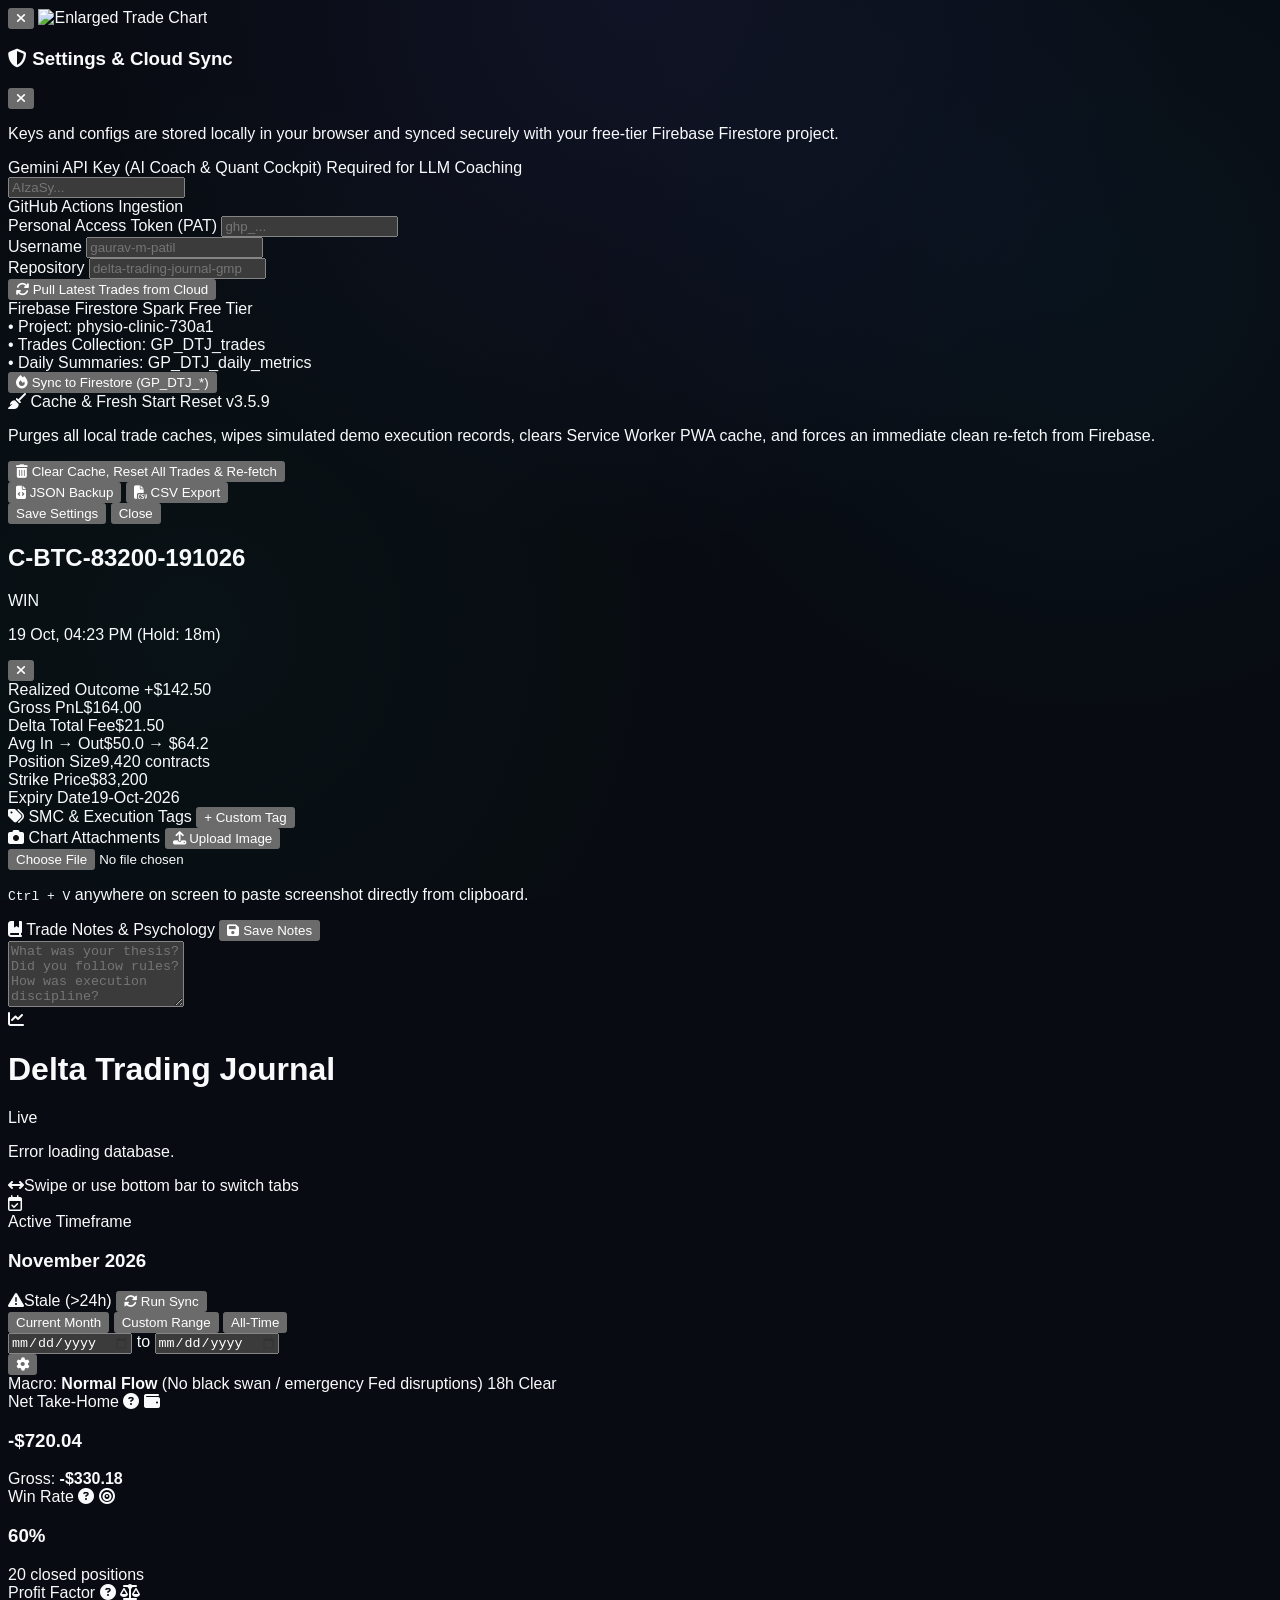
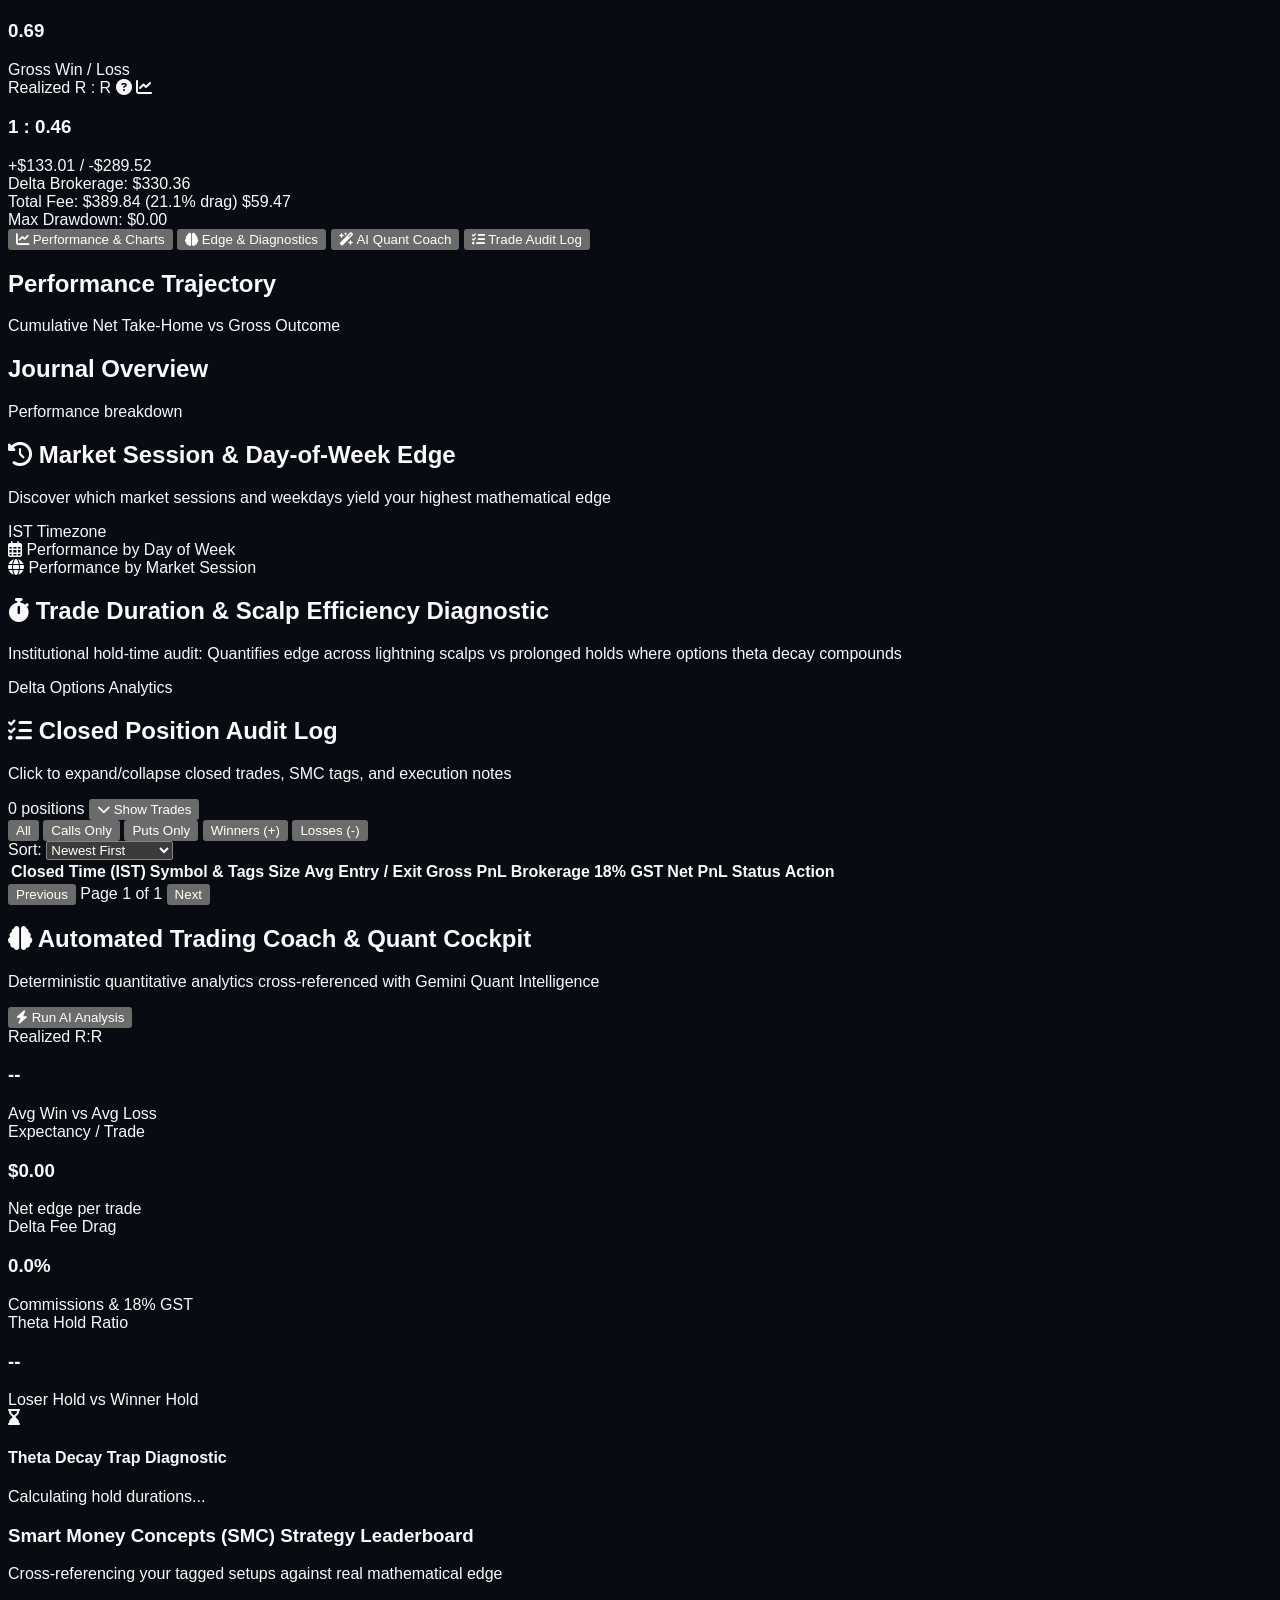
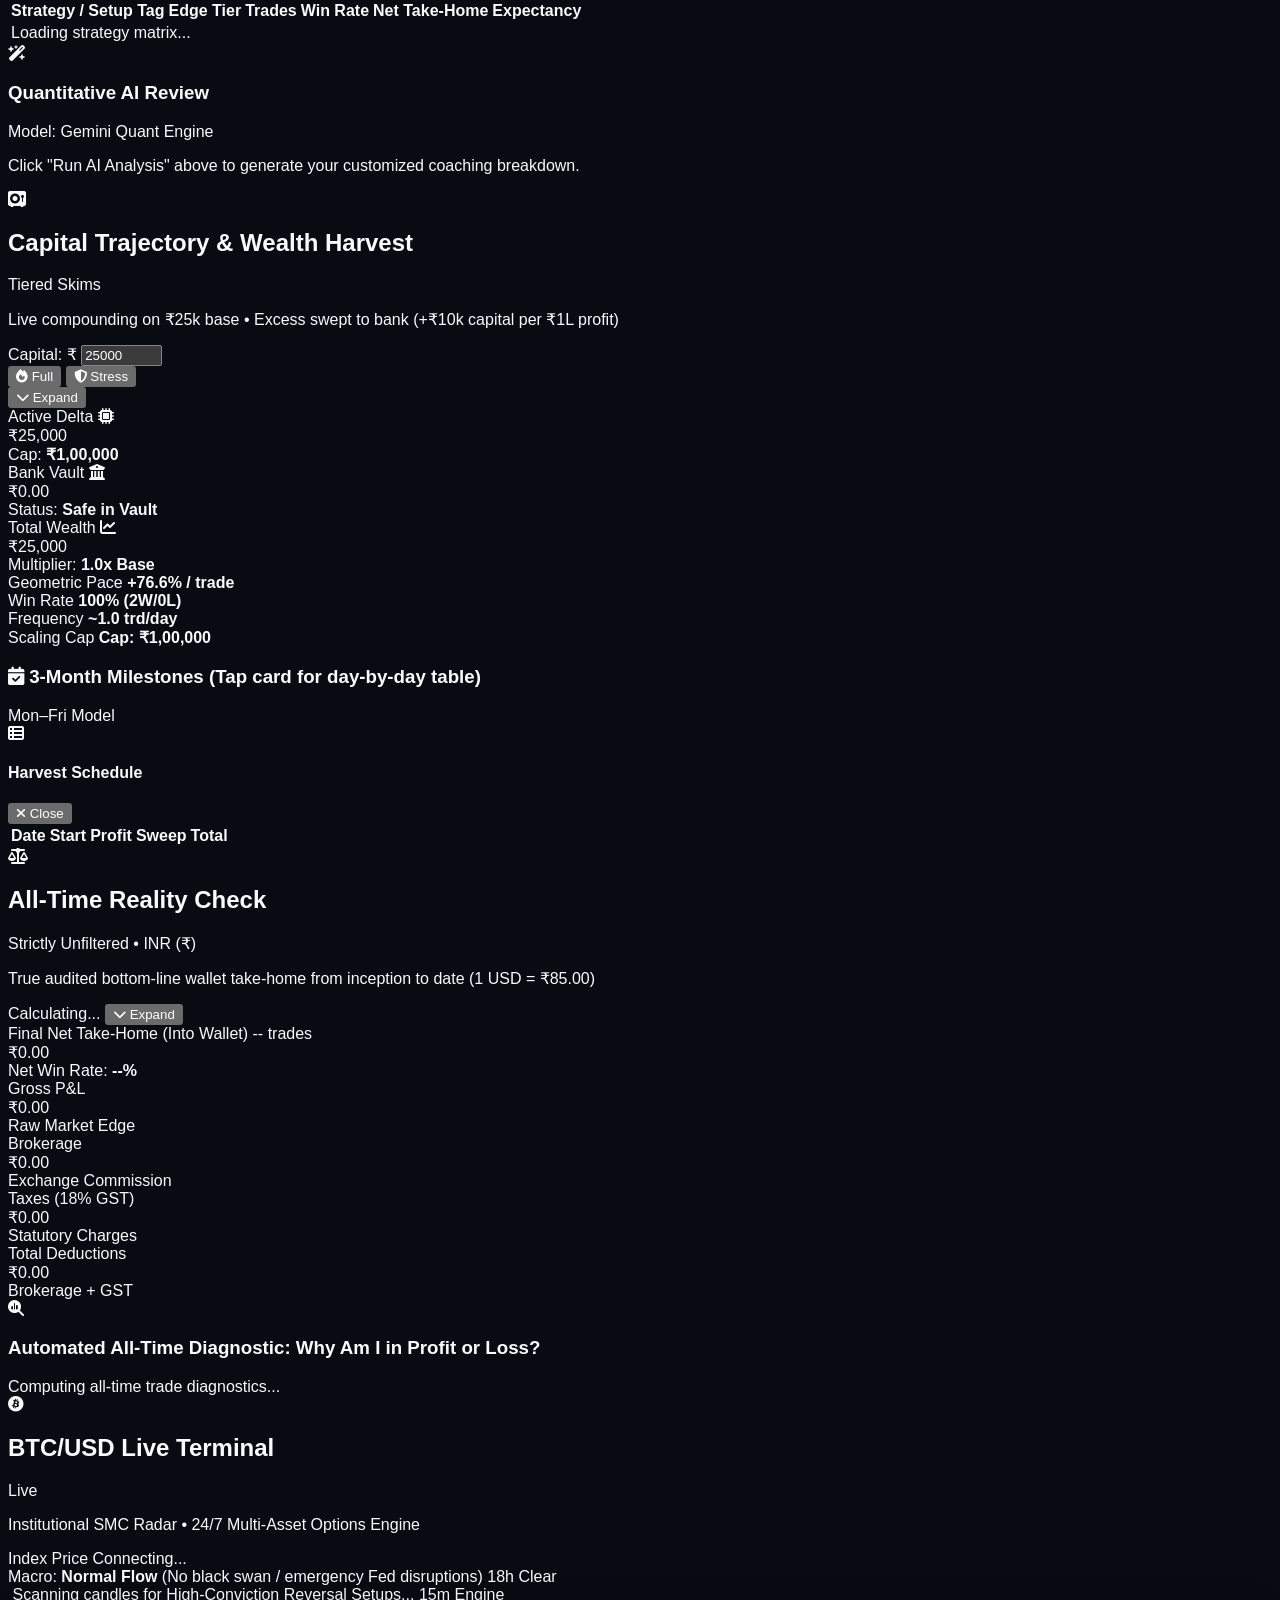
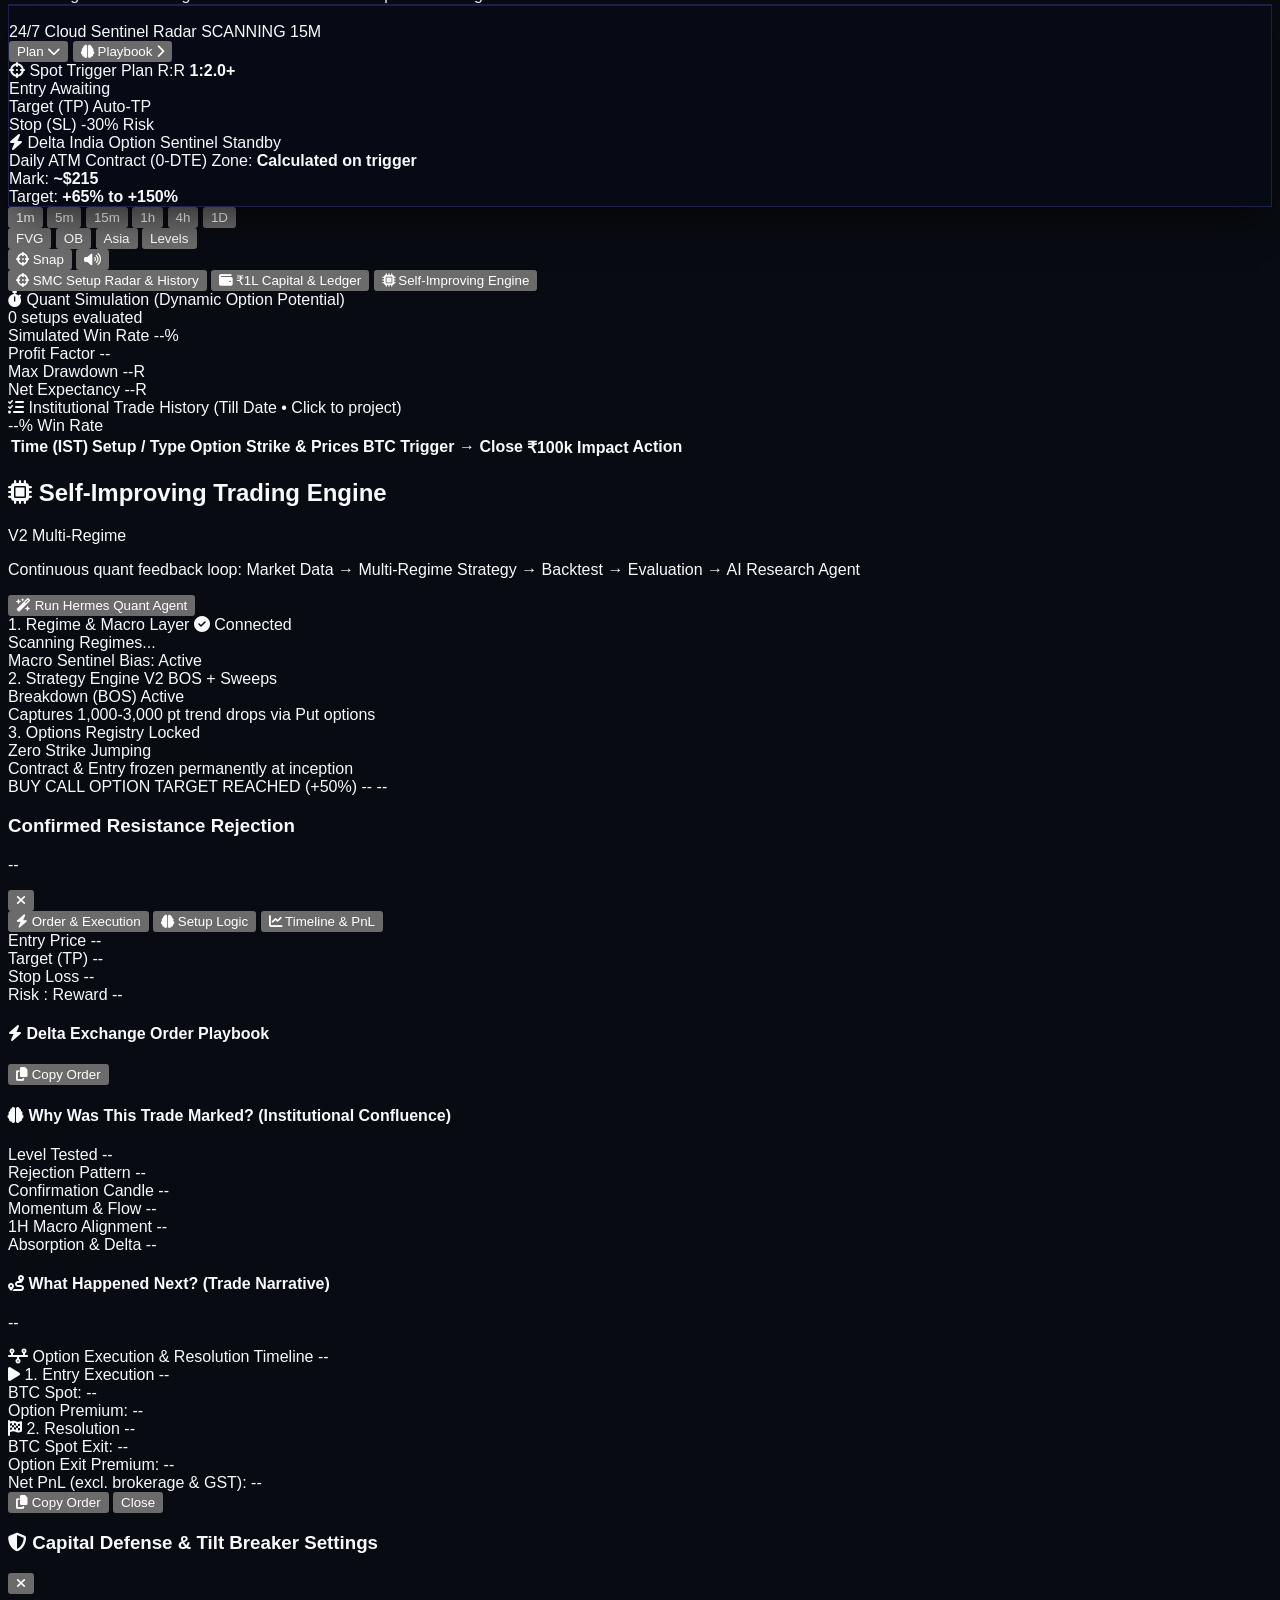
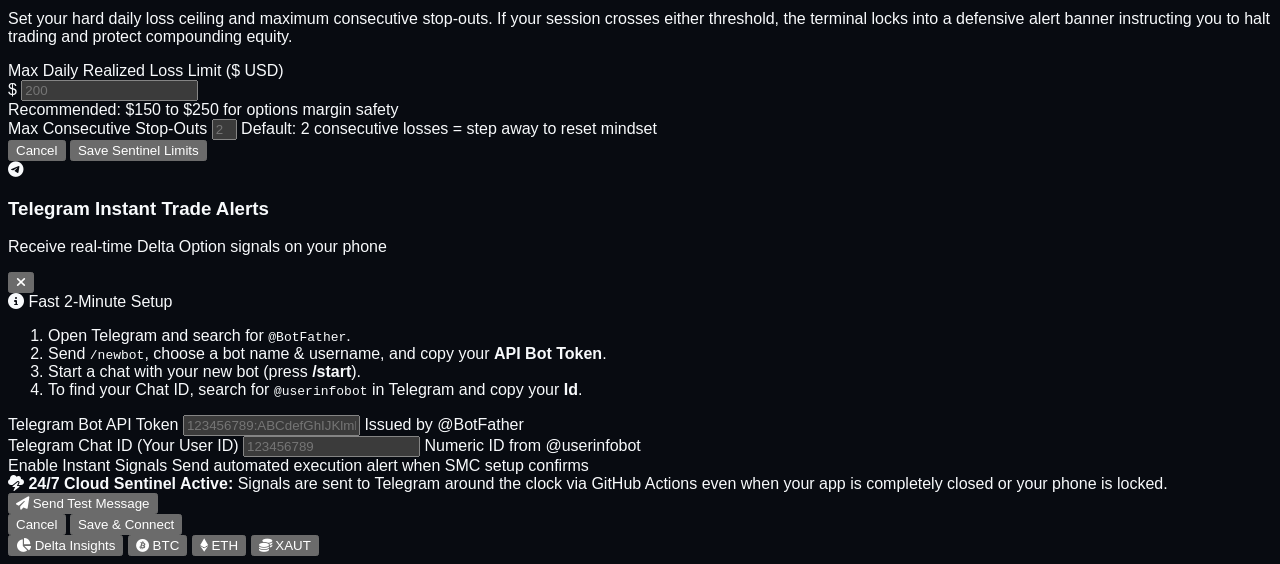
==== commit d5e68a8f: "feat(projections): implement smooth +10k capital scaling per 1L profit ladder" ====
--- a/index.html
+++ b/index.html
@@ -737,7 +737,7 @@
               </span>
             </div>
             <p class="text-[11px] text-slate-400 mt-0.5">
-              Live compounding on ₹25k base • Excess above ₹1.0L swept to bank (+₹50k capital per ₹5L profit)
+              Live compounding on ₹25k base • Excess swept to bank (+₹10k capital per ₹1L profit)
             </p>
           </div>
         </div>
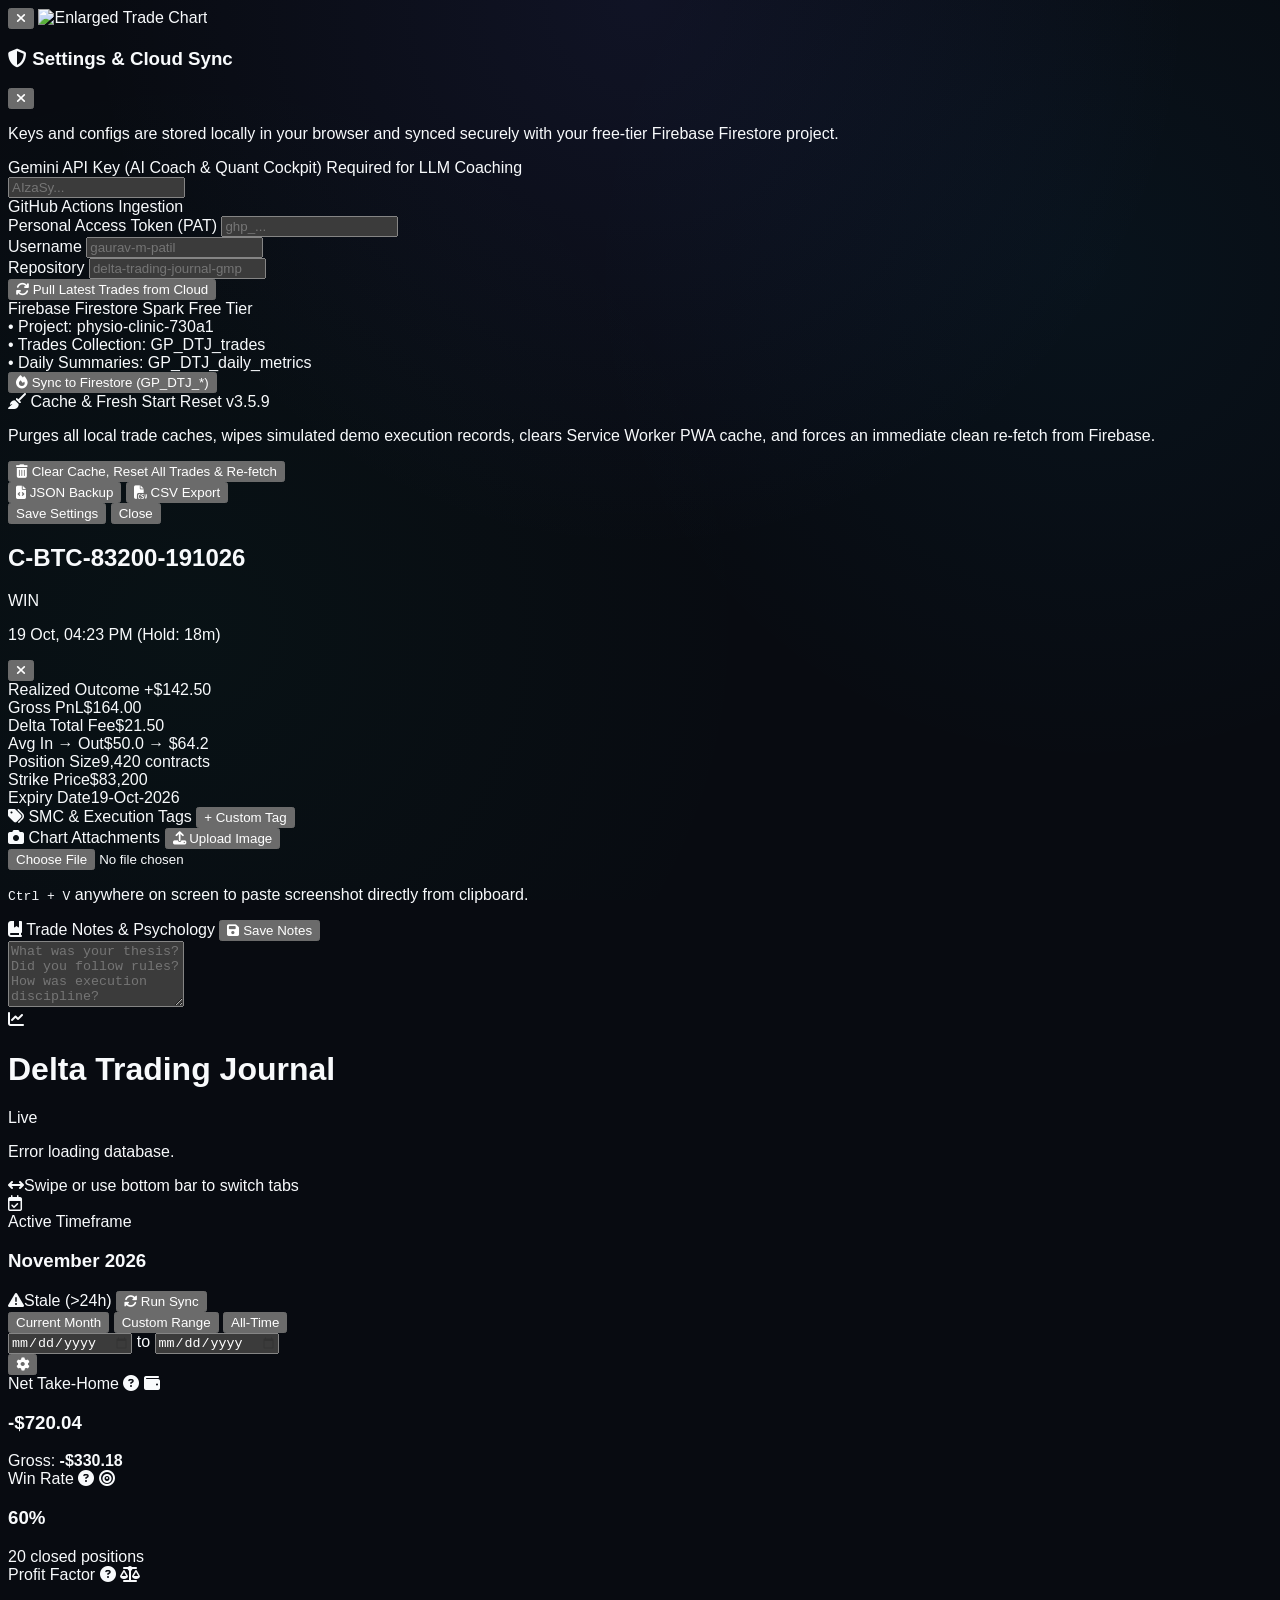
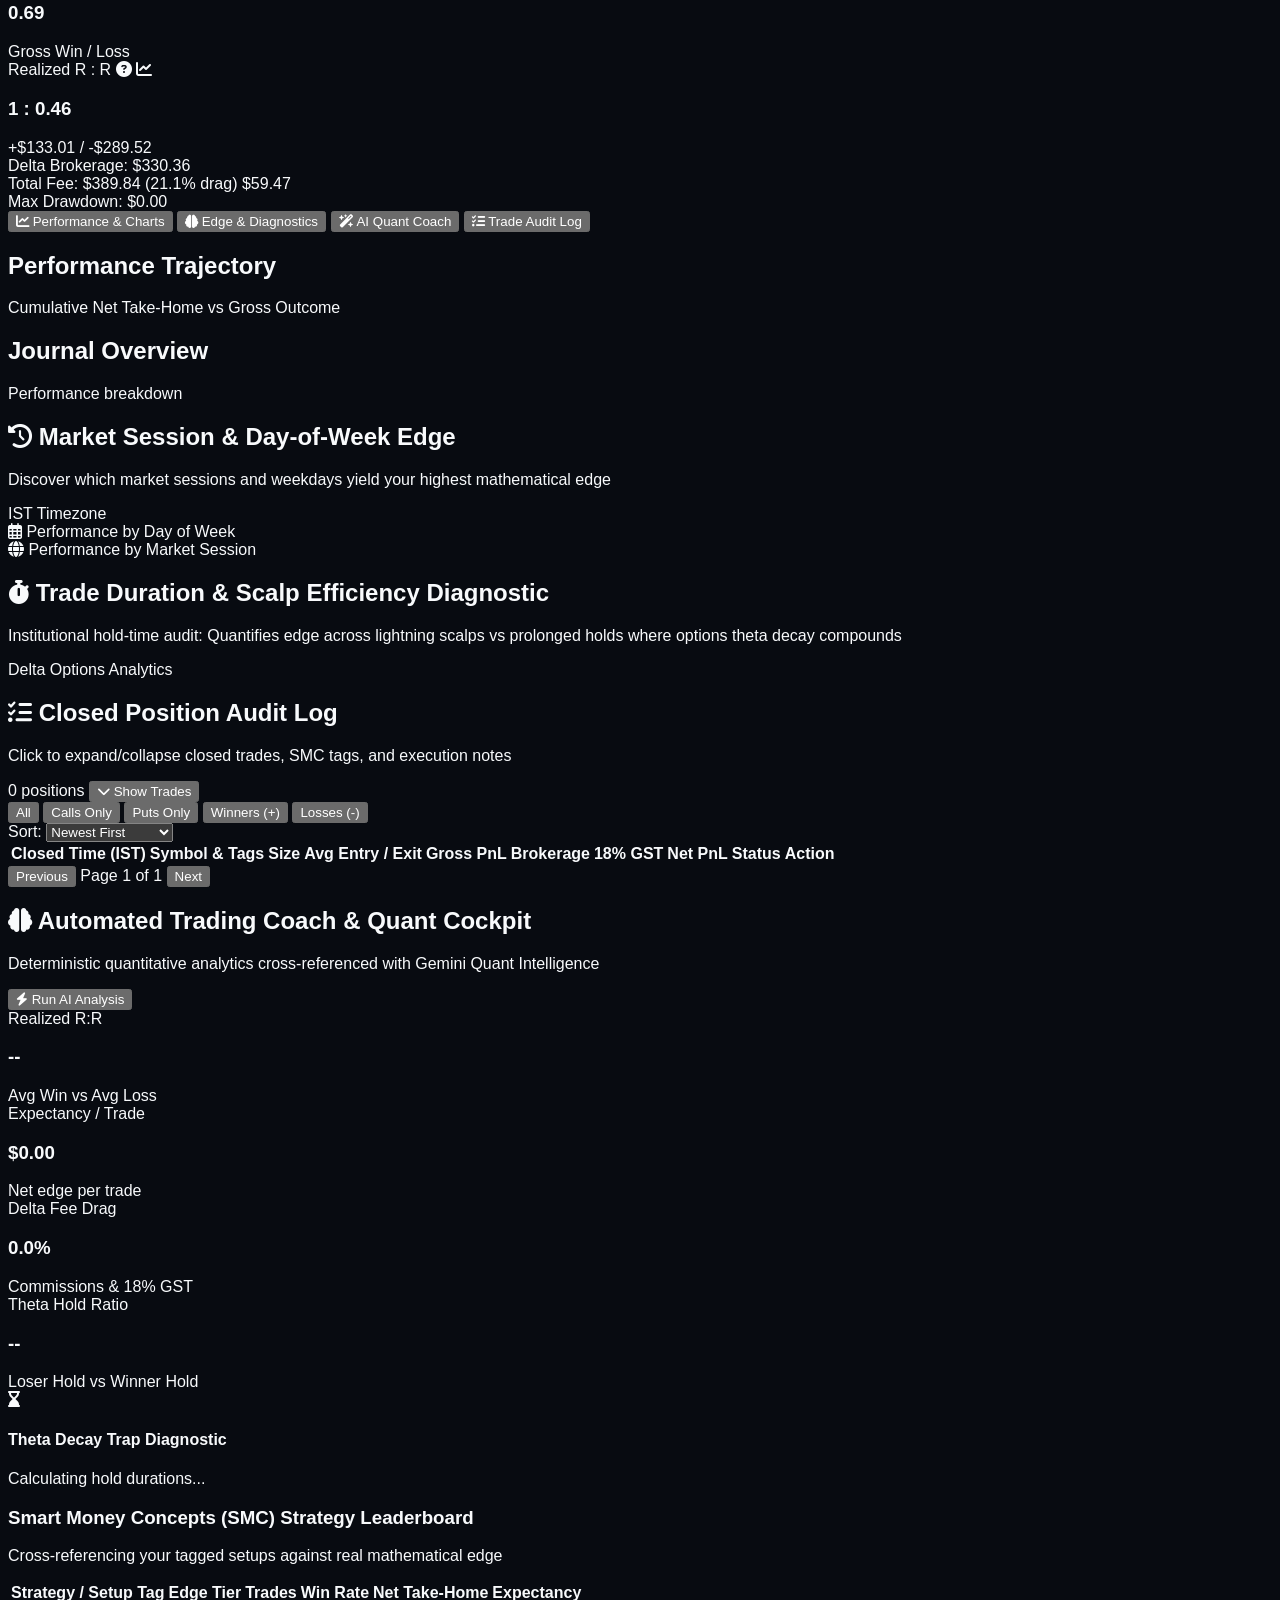
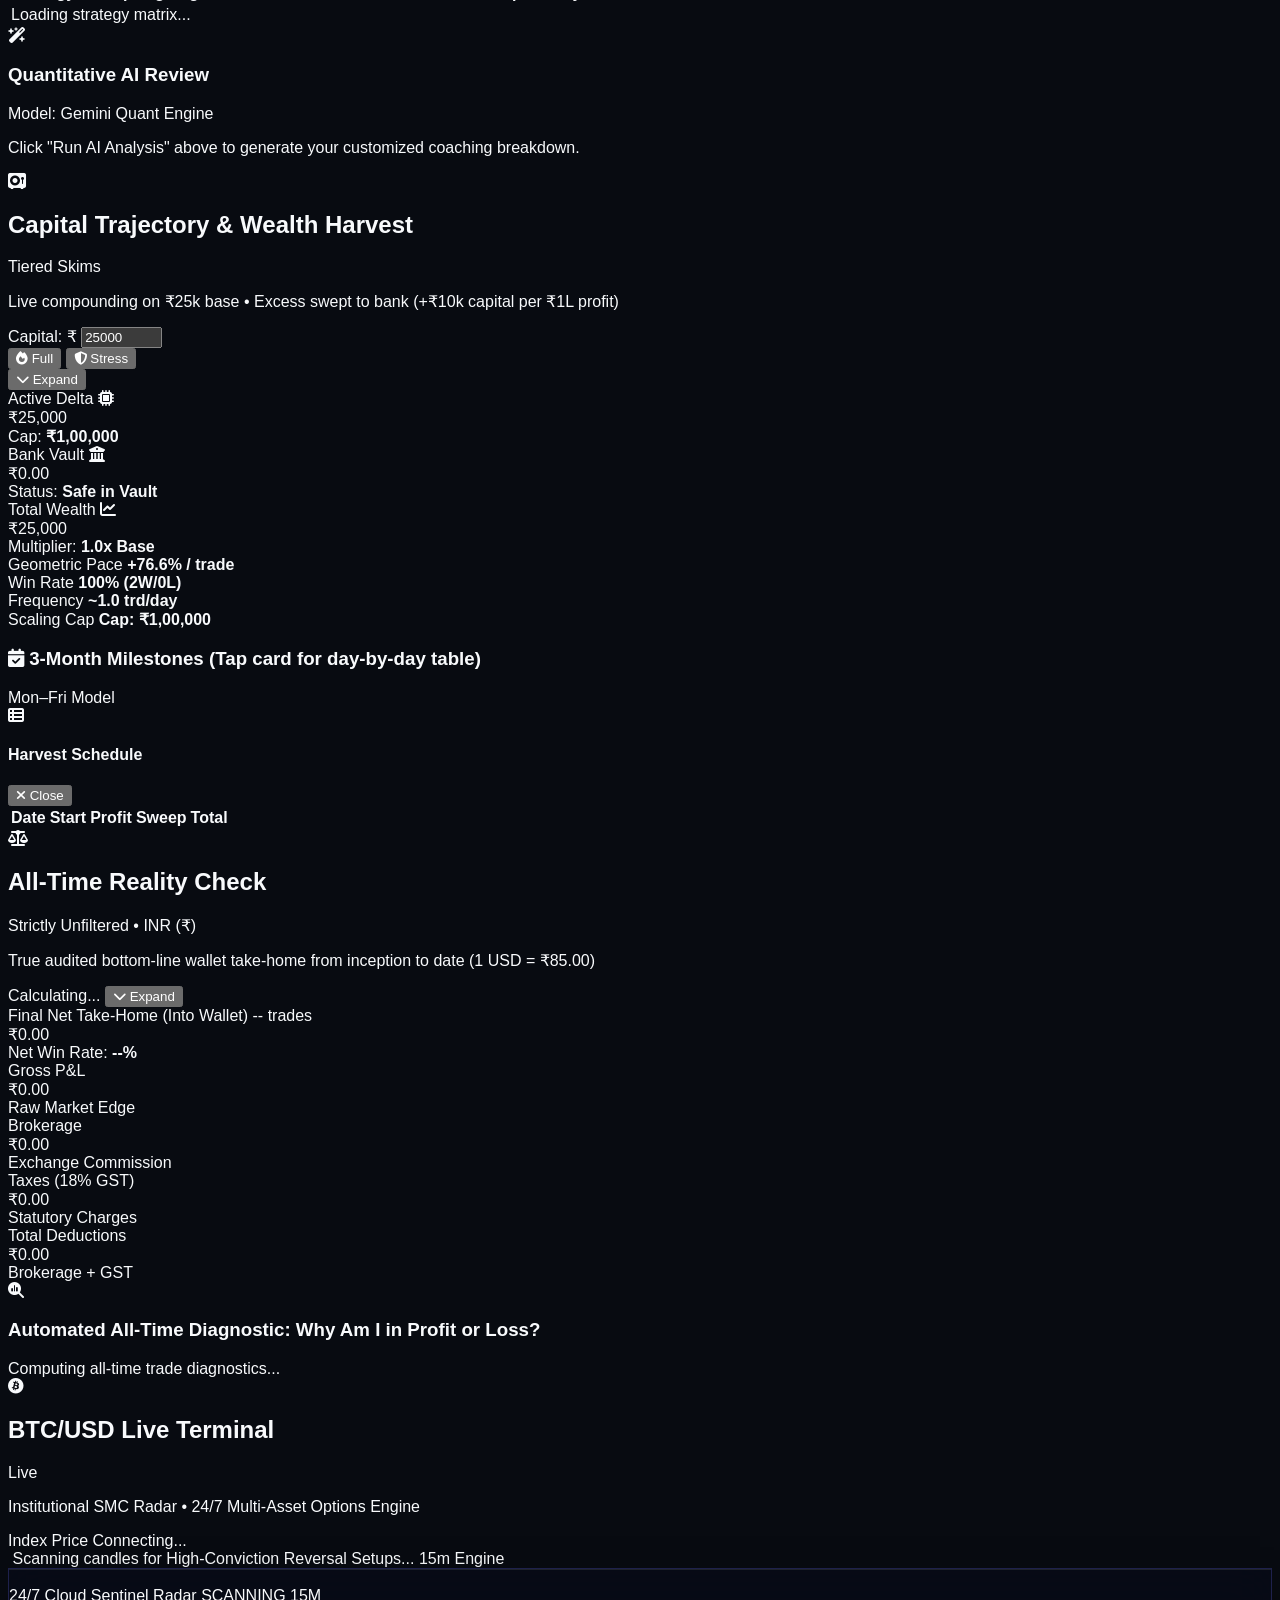
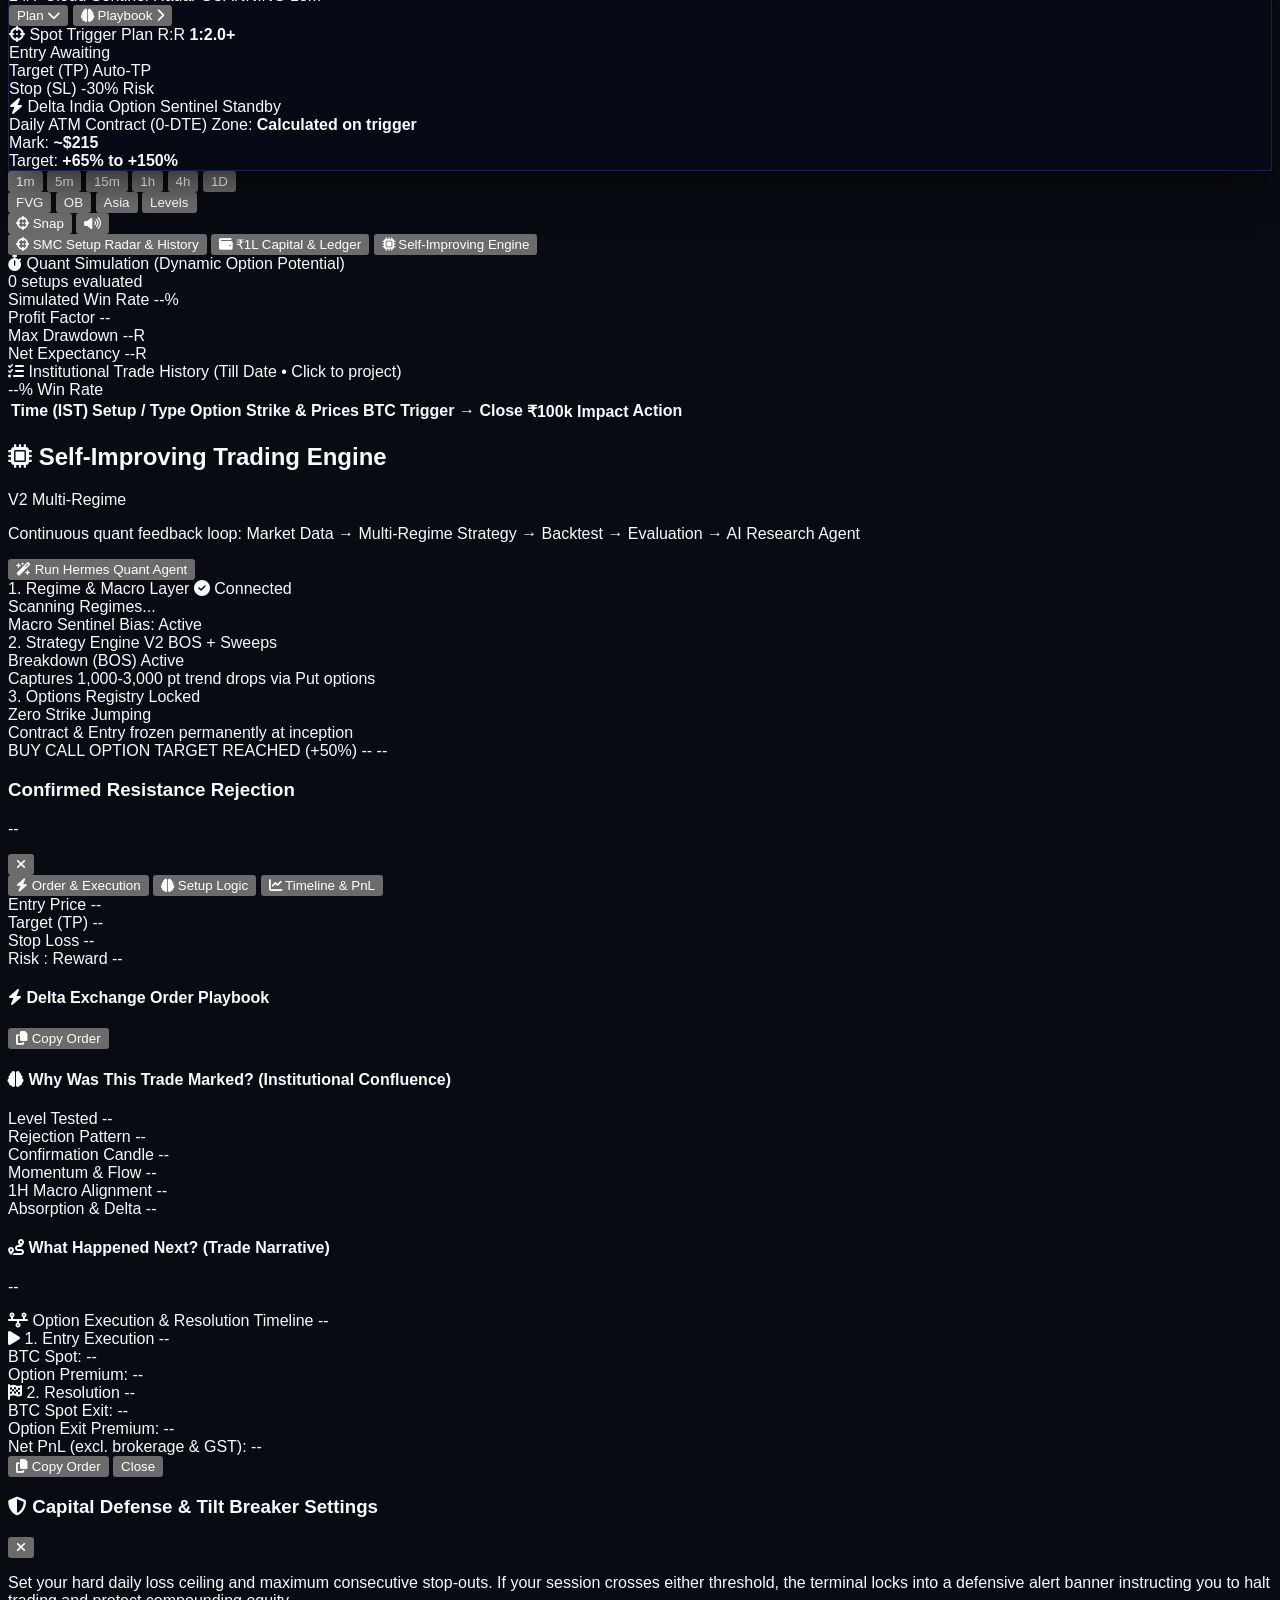
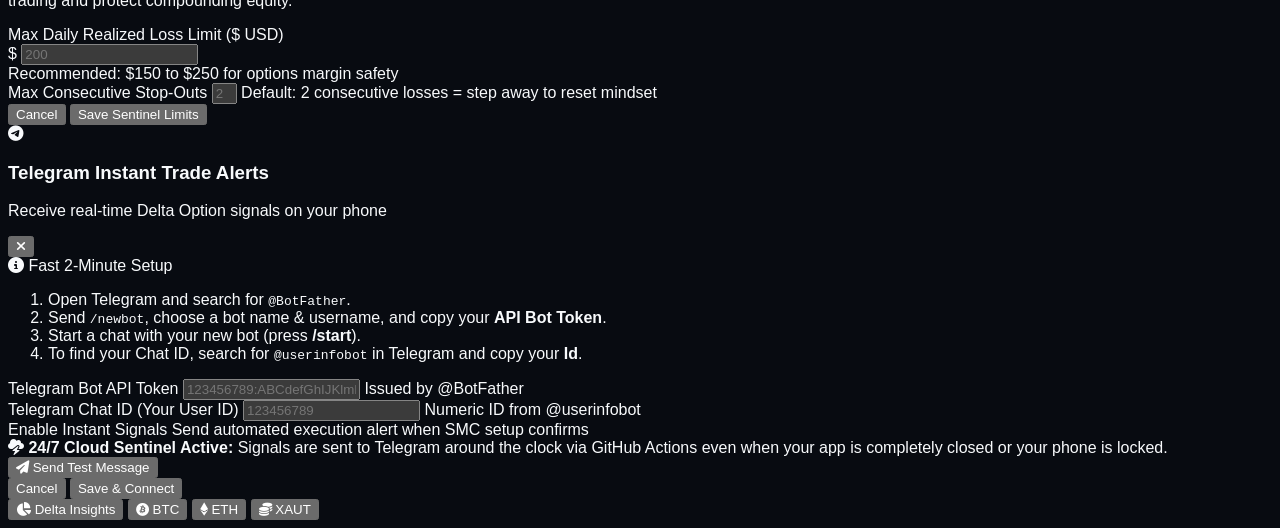
==== commit b2e51aa9: "feat(catalyst): relocate macro catalyst to Delta Insights only with dynamic slow-scroll marquee and " ====
--- a/index.html
+++ b/index.html
@@ -349,11 +349,6 @@
       </div>
     </section>
 
-    <!-- BREAKING HIGH-IMPACT MACRO & CATALYST SENTINEL -->
-    <div id="macroCatalystContainer" class="mb-5">
-      <!-- Populated dynamically via DeltaMacroSentinel.renderMacroBanner() -->
-    </div>
-
     <!-- CAPITAL DEFENSE SENTINEL & TILT BREAKER ALERT (FEATURE 4) -->
     <div id="riskSentinelContainer" class="mb-5">
       <!-- Populated dynamically via DeltaApp.renderRiskSentinel() -->
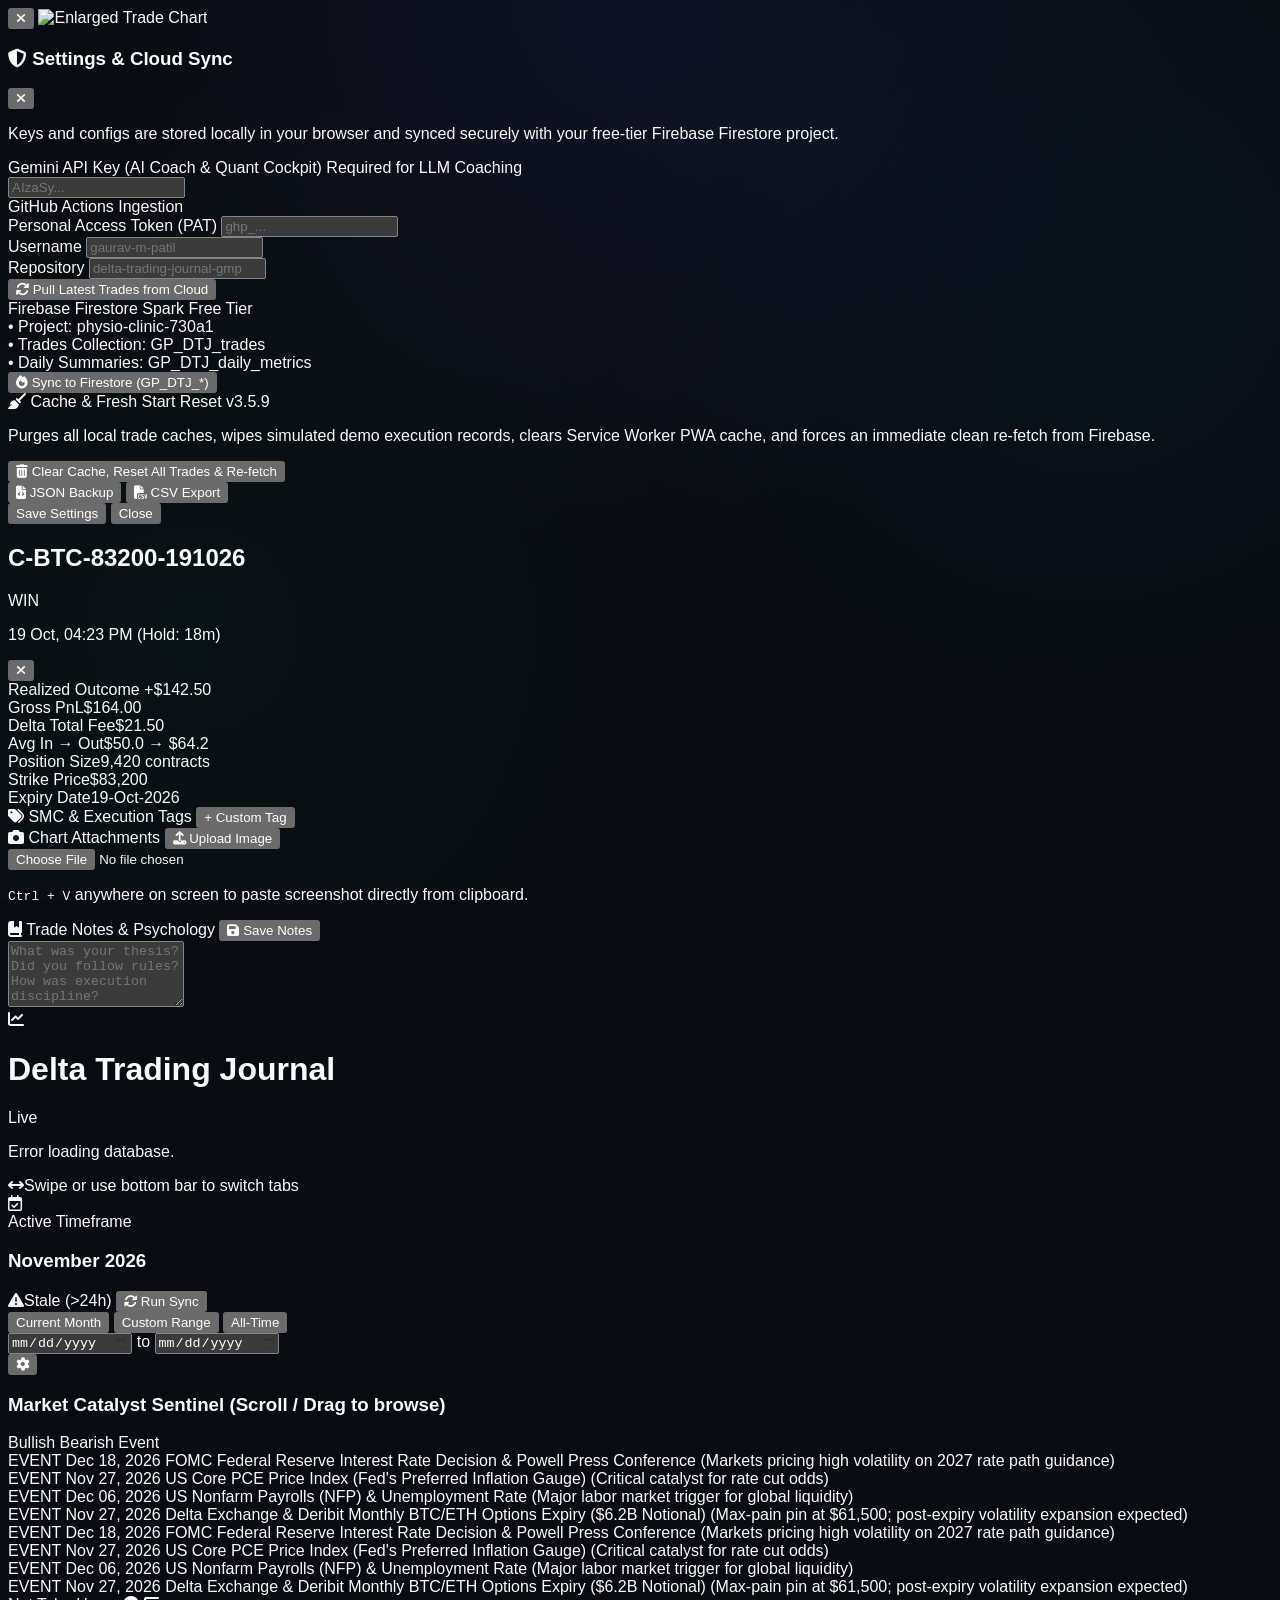
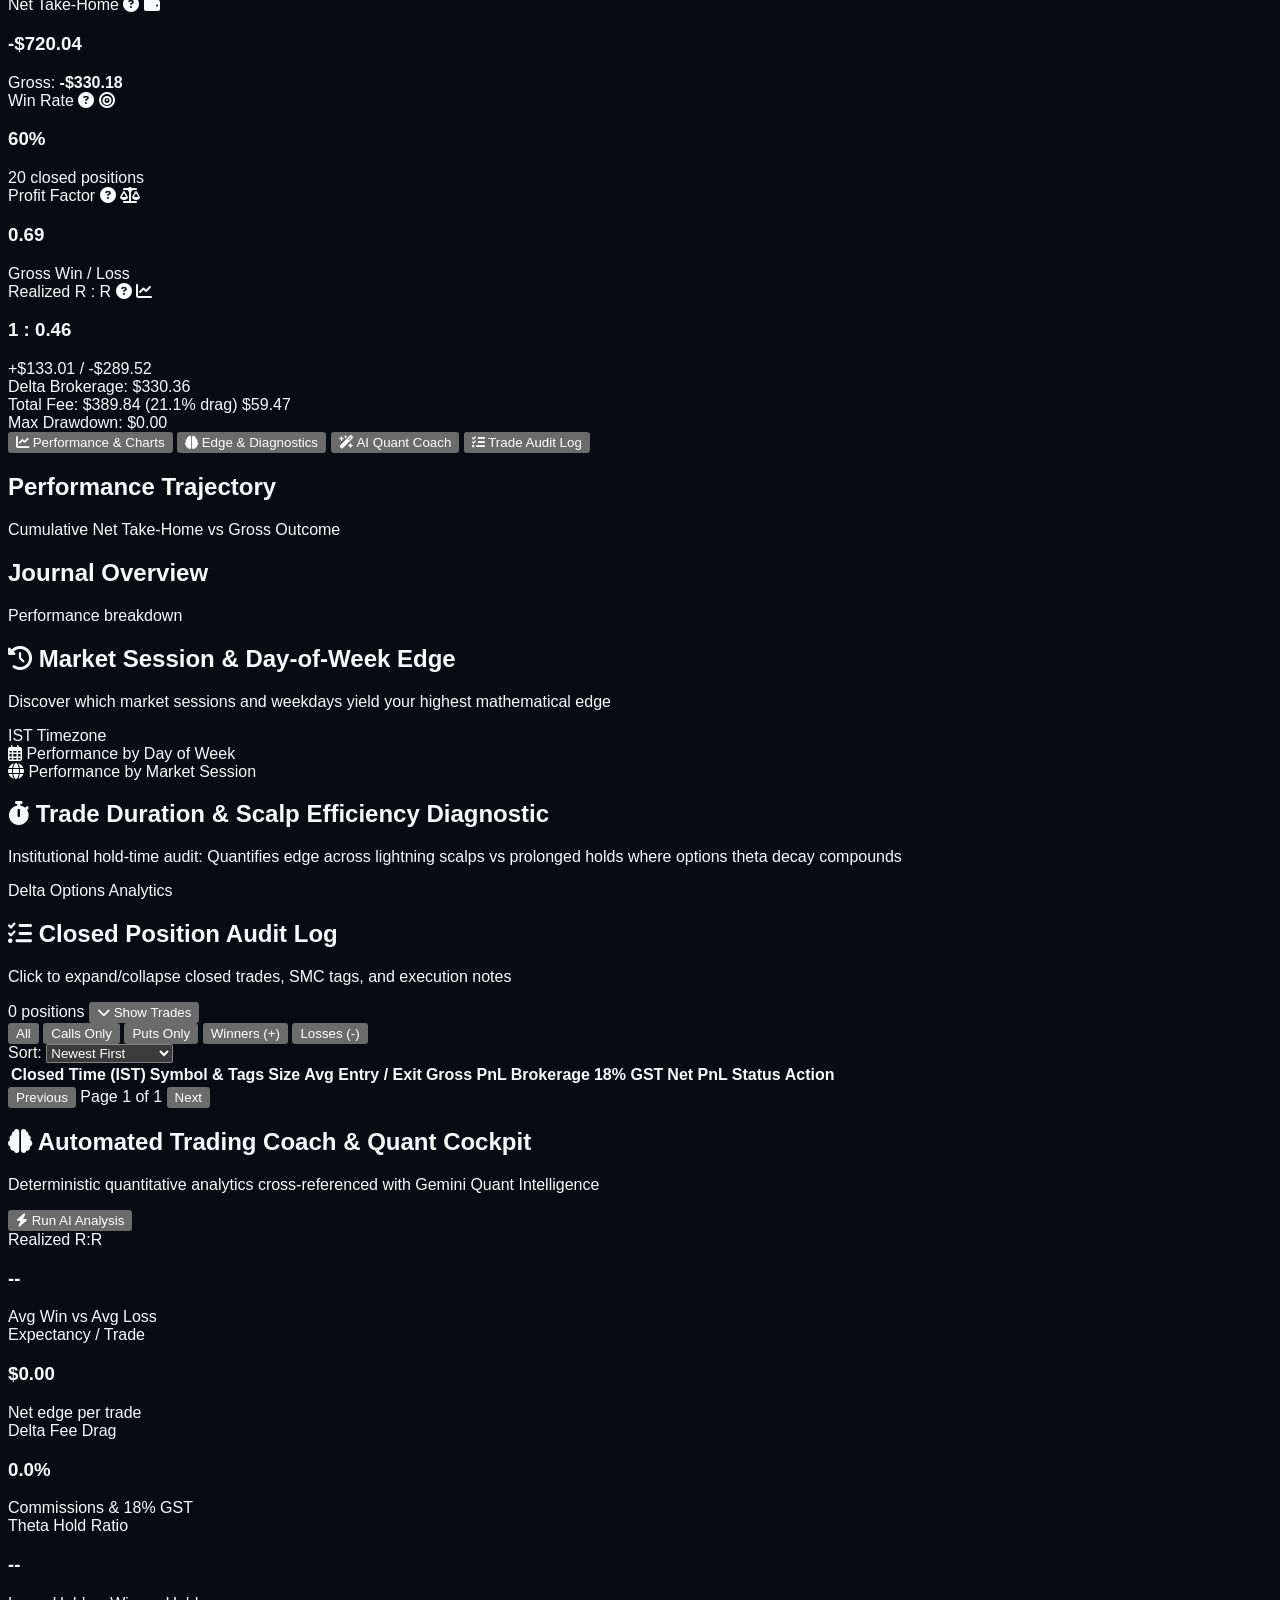
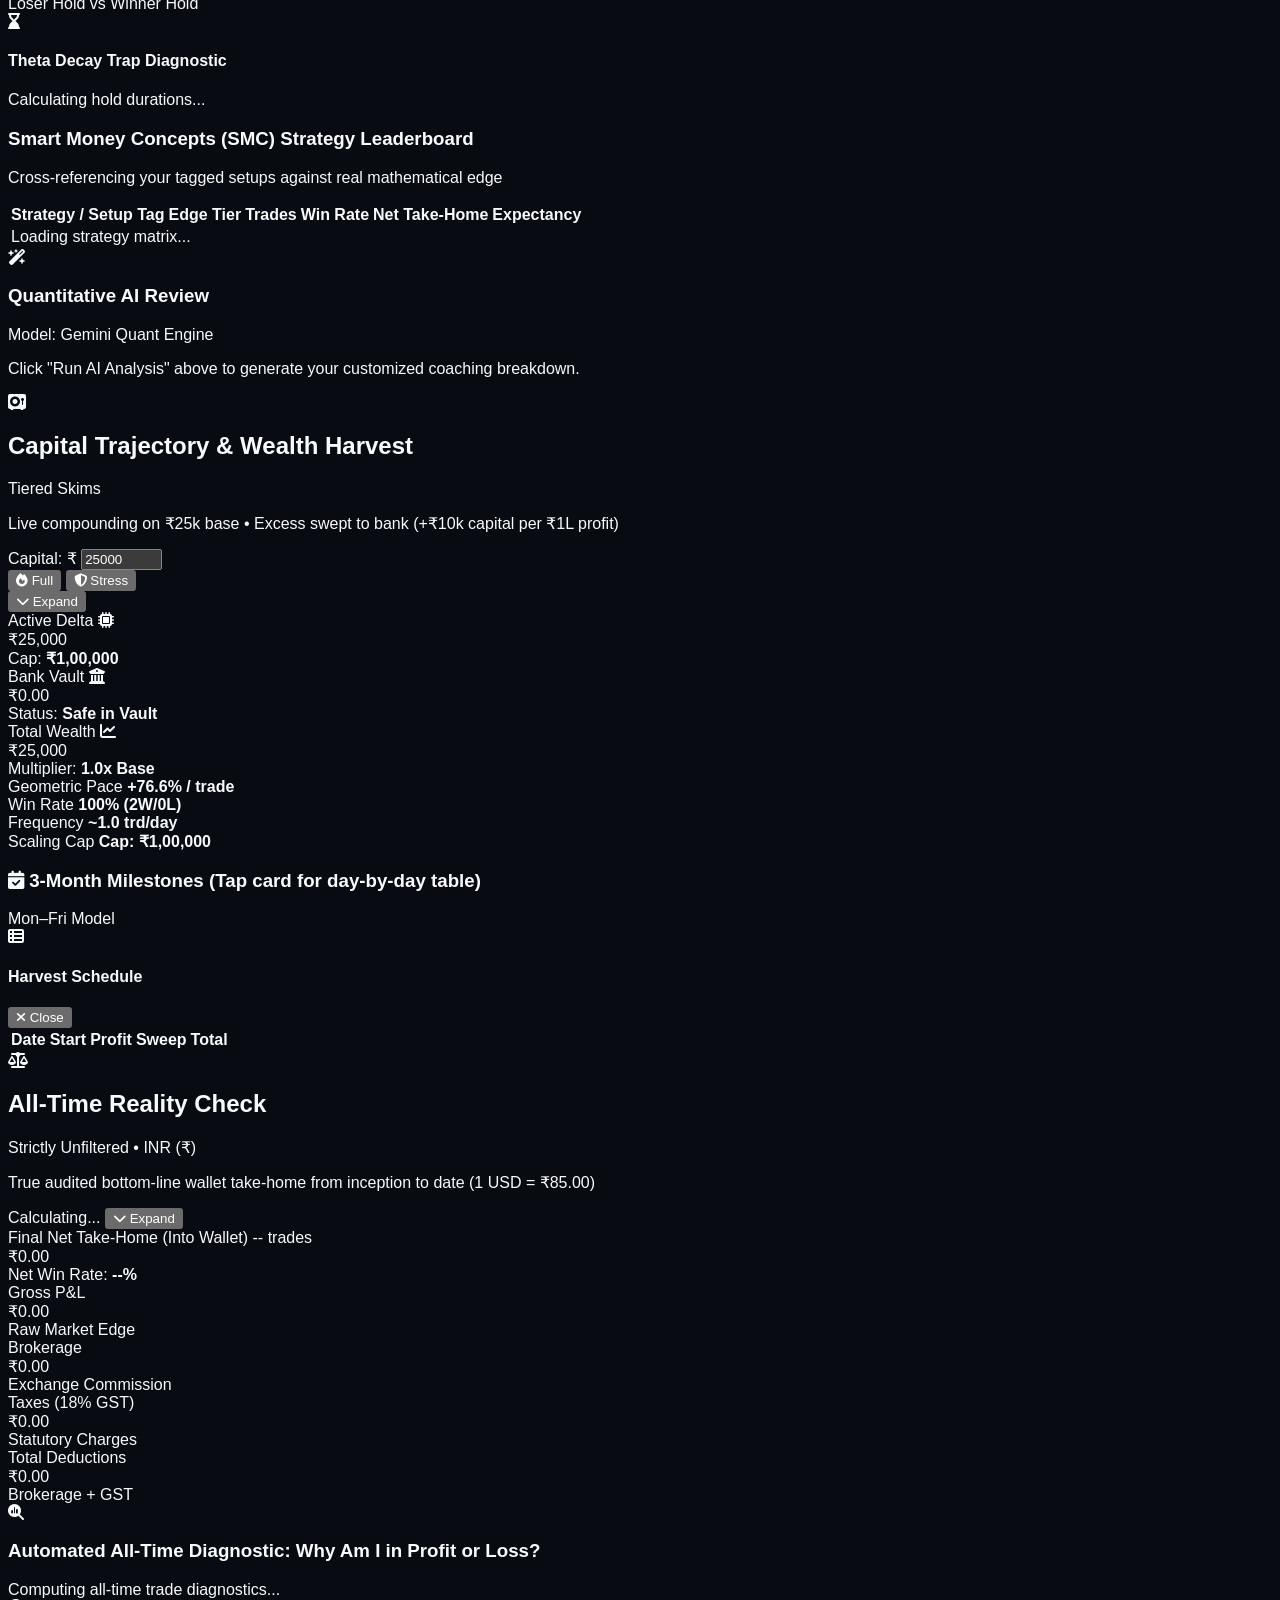
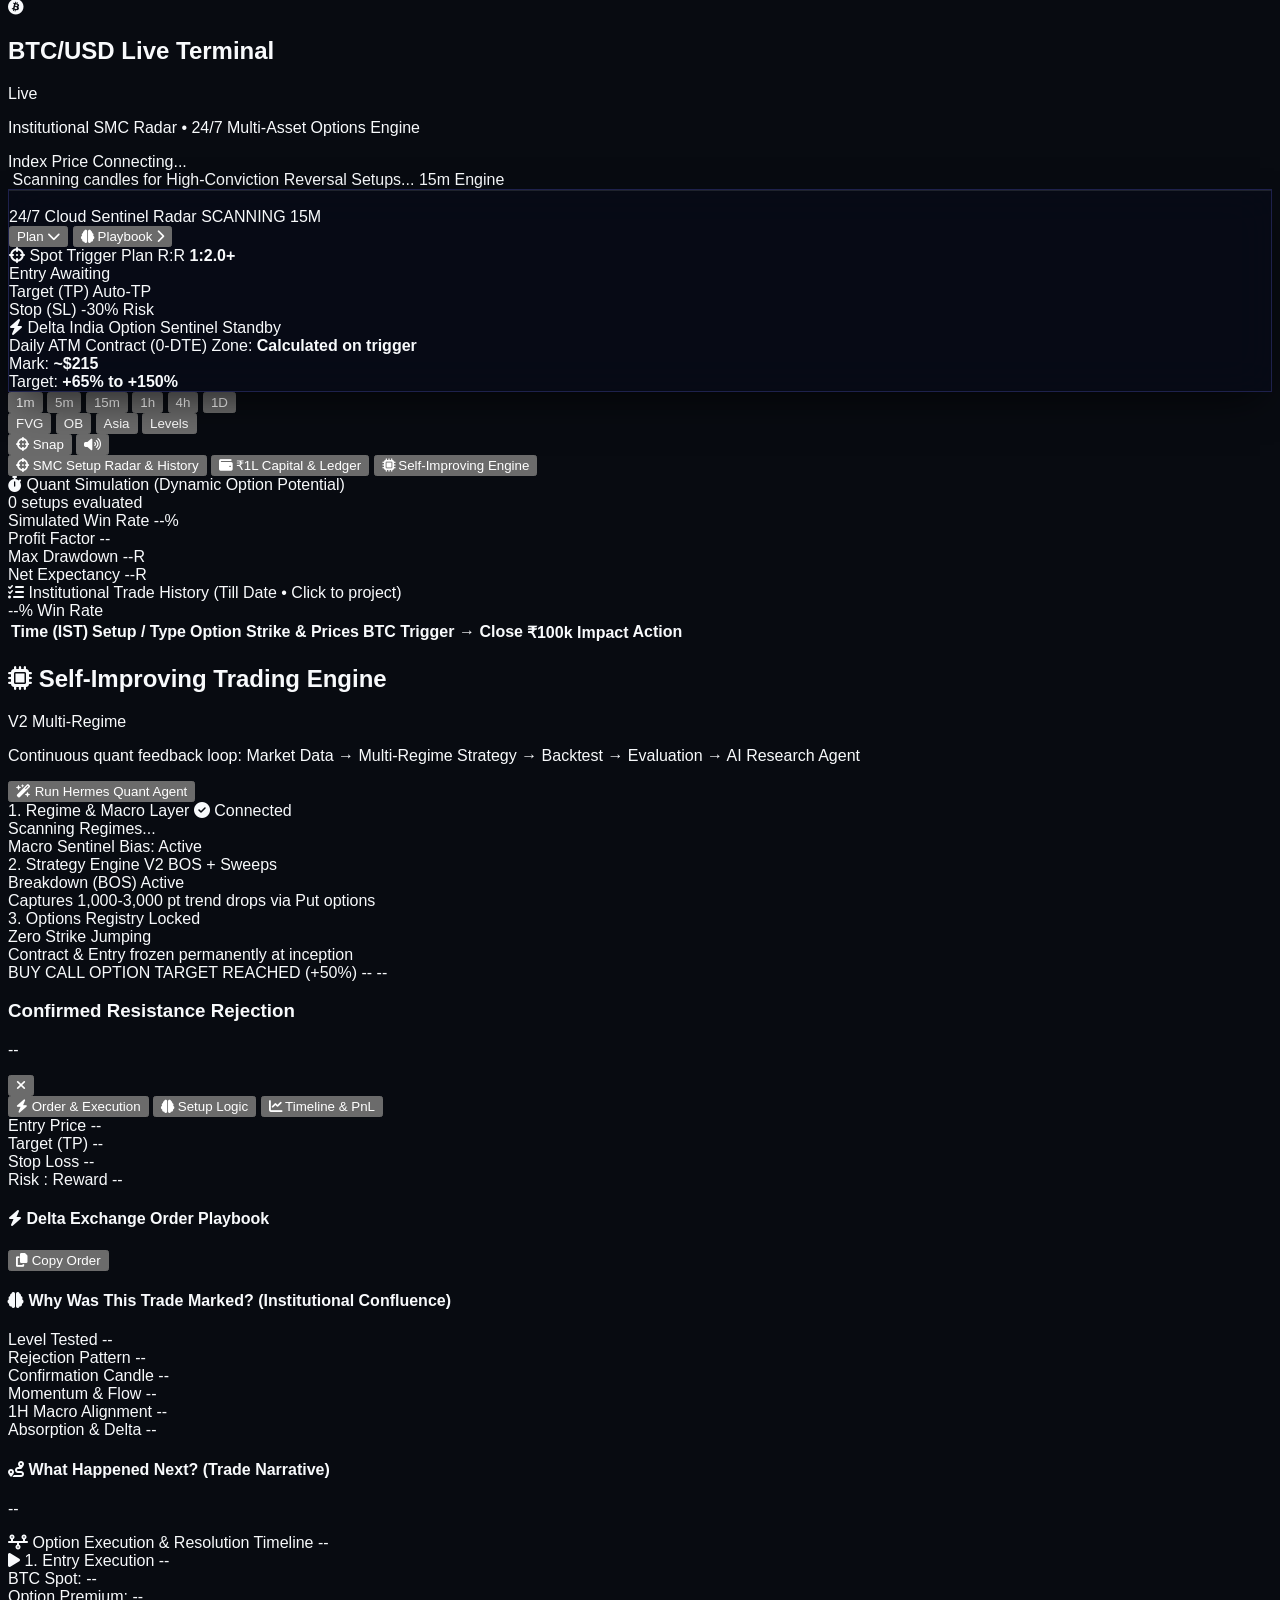
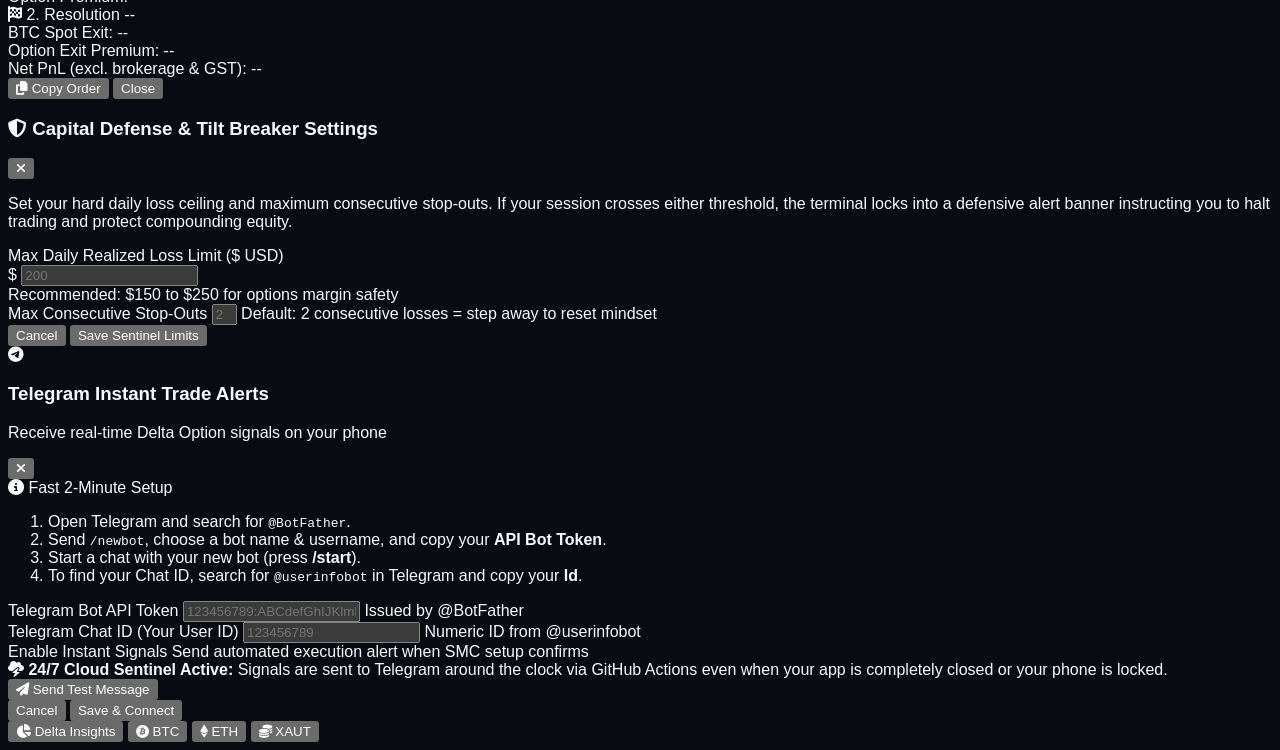
==== commit 239515ef: "feat(catalyst): place marquee strictly on Delta Insights tab, fix UTC timestamps to ~3h ago, add dra" ====
--- a/index.html
+++ b/index.html
@@ -354,6 +354,11 @@
       <!-- Populated dynamically via DeltaApp.renderRiskSentinel() -->
     </div>
 
+    <!-- BREAKING HIGH-IMPACT MACRO & CATALYST SENTINEL (EXCLUSIVE TO DELTA INSIGHTS) -->
+    <div id="macroCatalystContainer" class="mb-5">
+      <!-- Populated dynamically via DeltaMacroSentinel.renderMacroBanner() -->
+    </div>
+
     <!-- UNIFIED EXECUTIVE SCORECARD (COMPACT & ANTI-CLUTTER) -->
     <section class="bg-cardDark border border-borderDark rounded-2xl p-4 sm:p-5 mb-5 shadow-md space-y-4">
       <!-- Primary Institutional Pillars (4 Key Metrics) -->
@@ -1017,9 +1022,6 @@
           <span id="chartLivePriceHeader" class="text-base sm:text-2xl font-bold font-mono text-winGreen">Connecting...</span>
         </div>
       </div>
-
-      <!-- BREAKING HIGH-IMPACT MACRO & CATALYST SENTINEL -->
-      <div id="macroCatalystCoachContainer"></div>
 
       <!-- Live Signal Radar Banner (Ultra-compact on Mobile) -->
       <div id="liveSignalBanner">
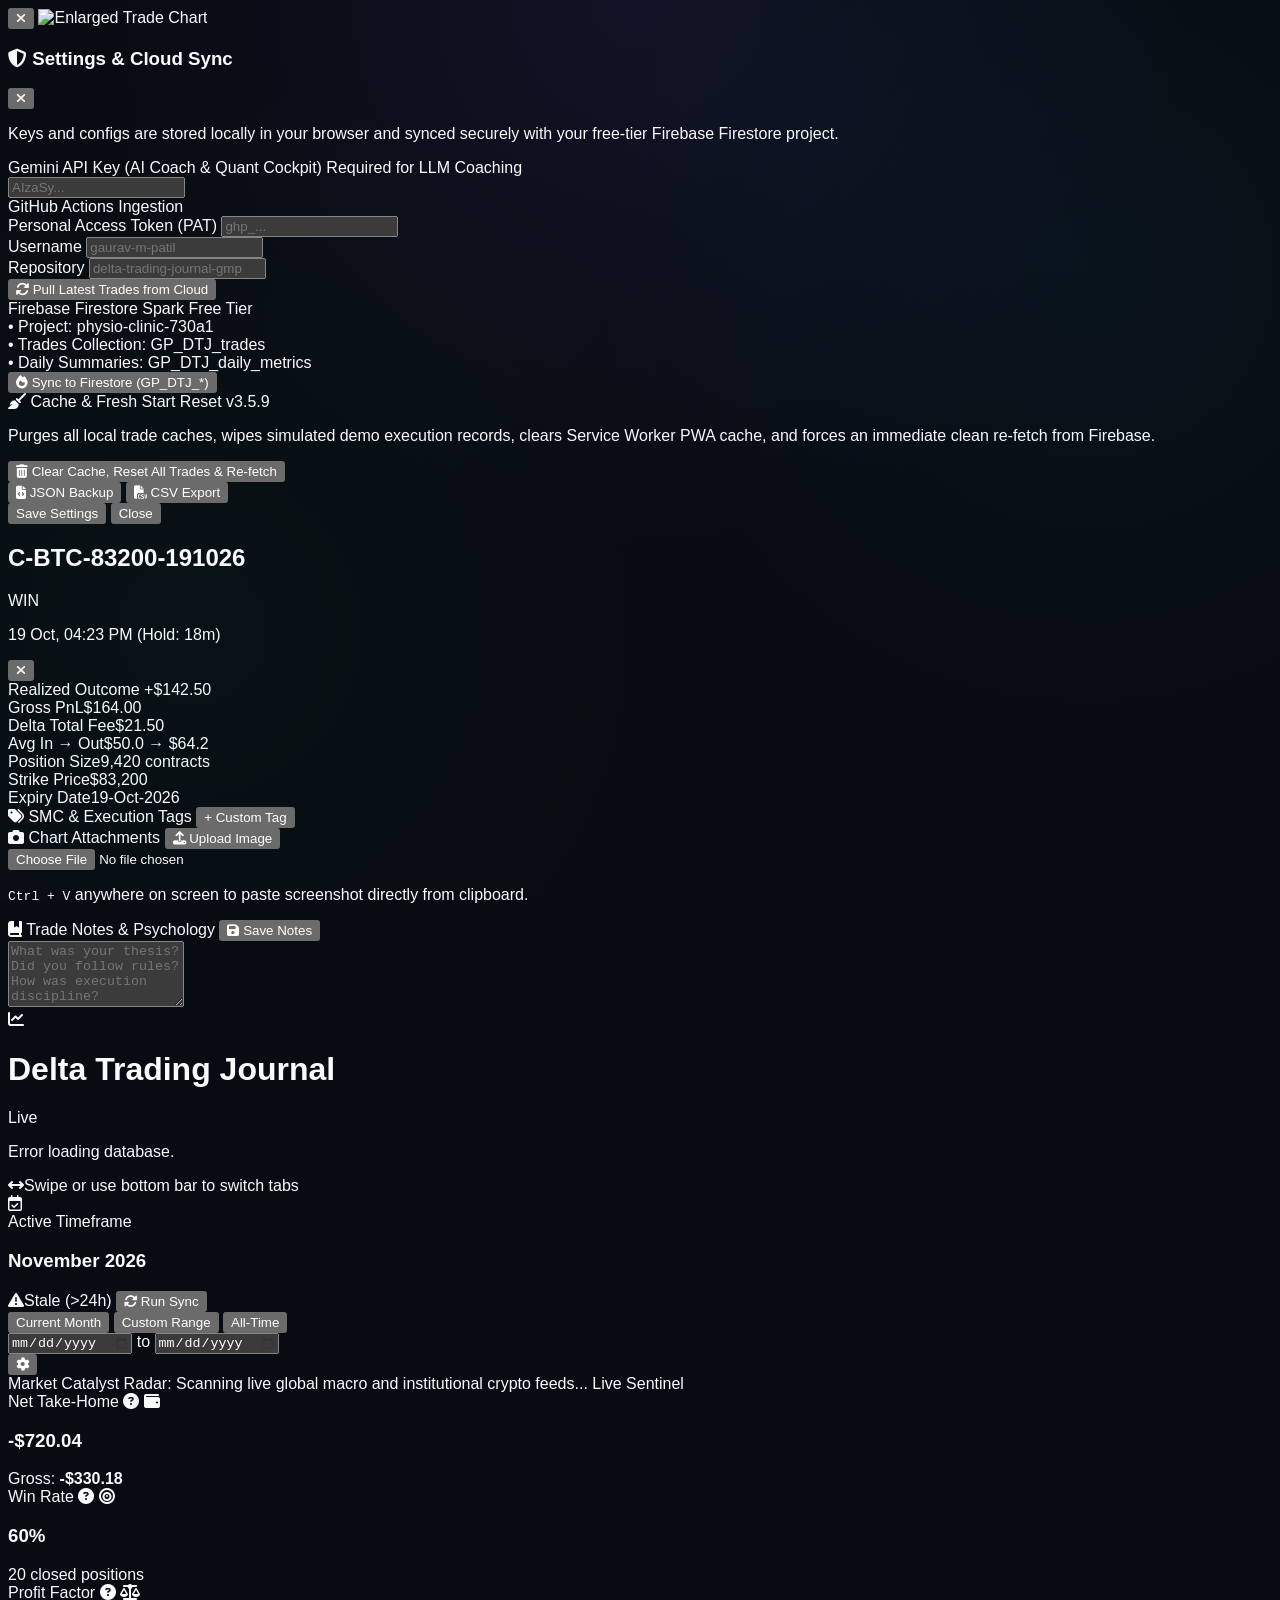
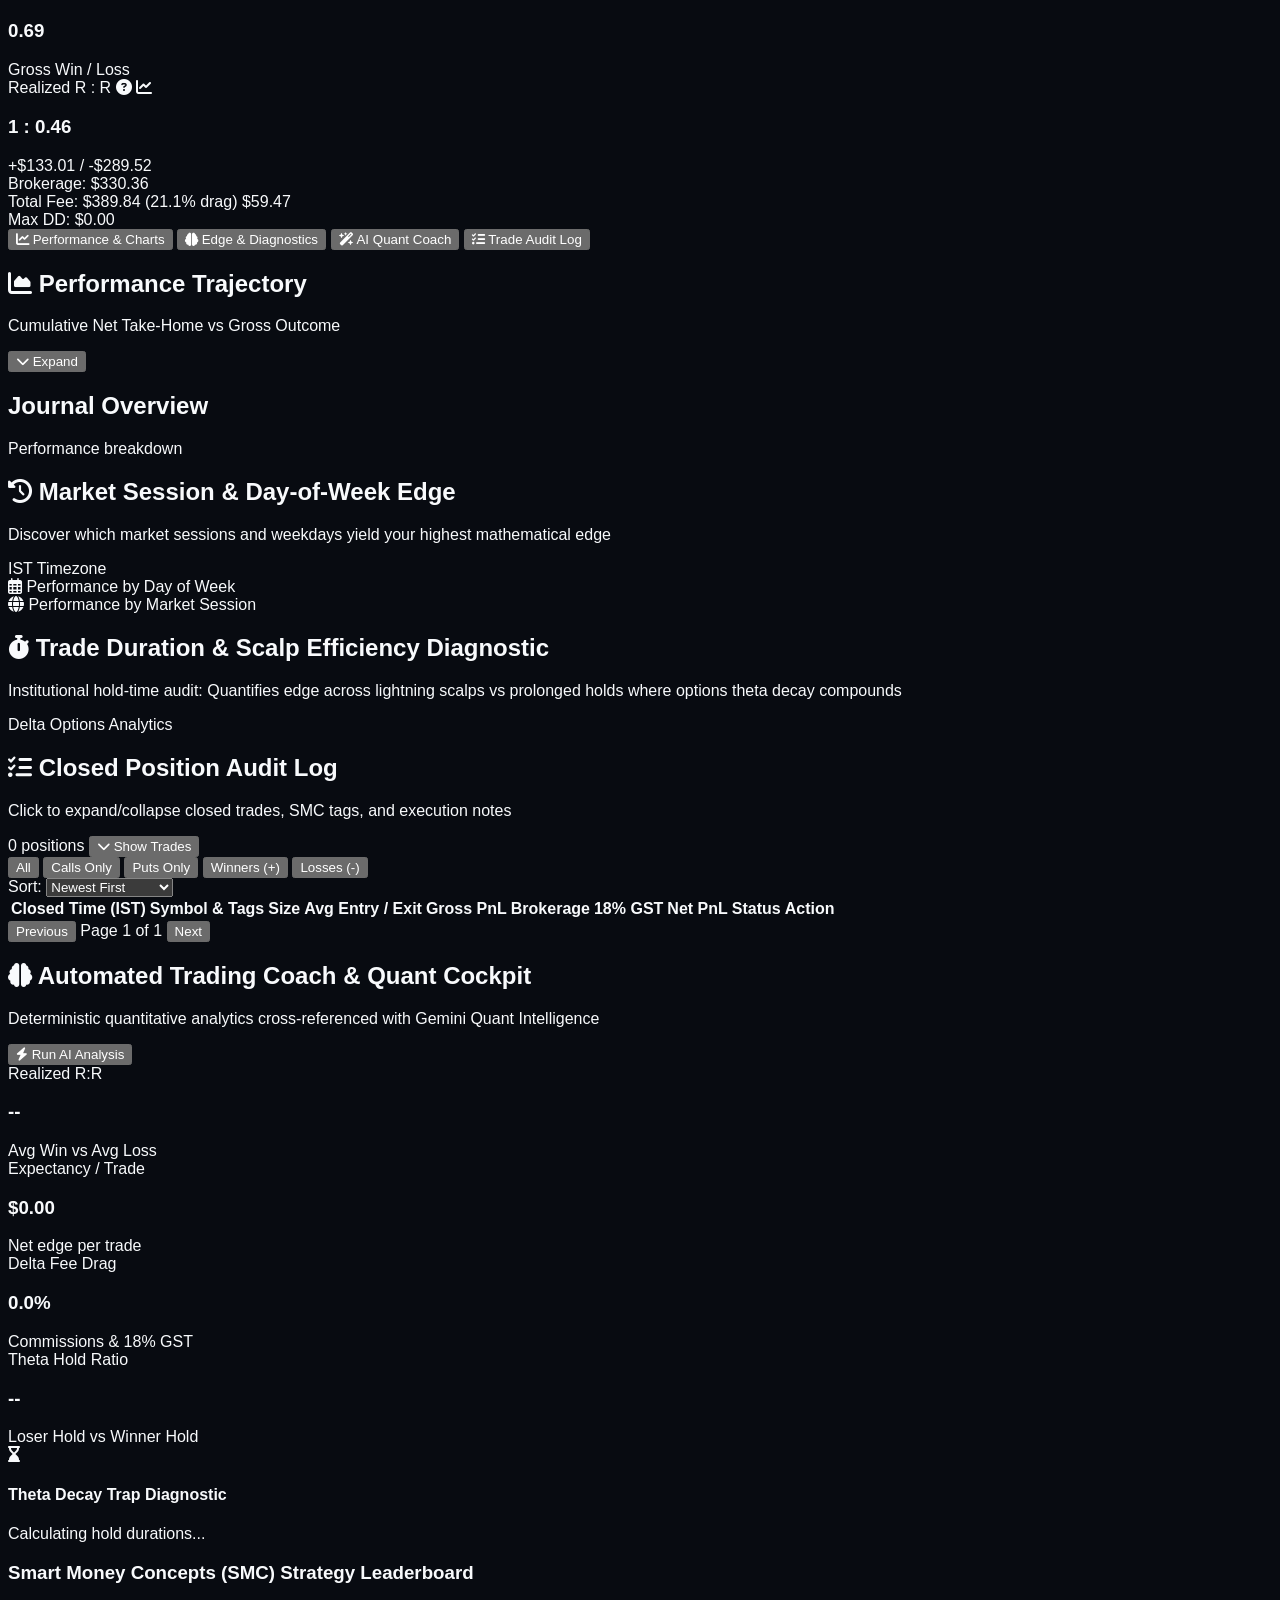
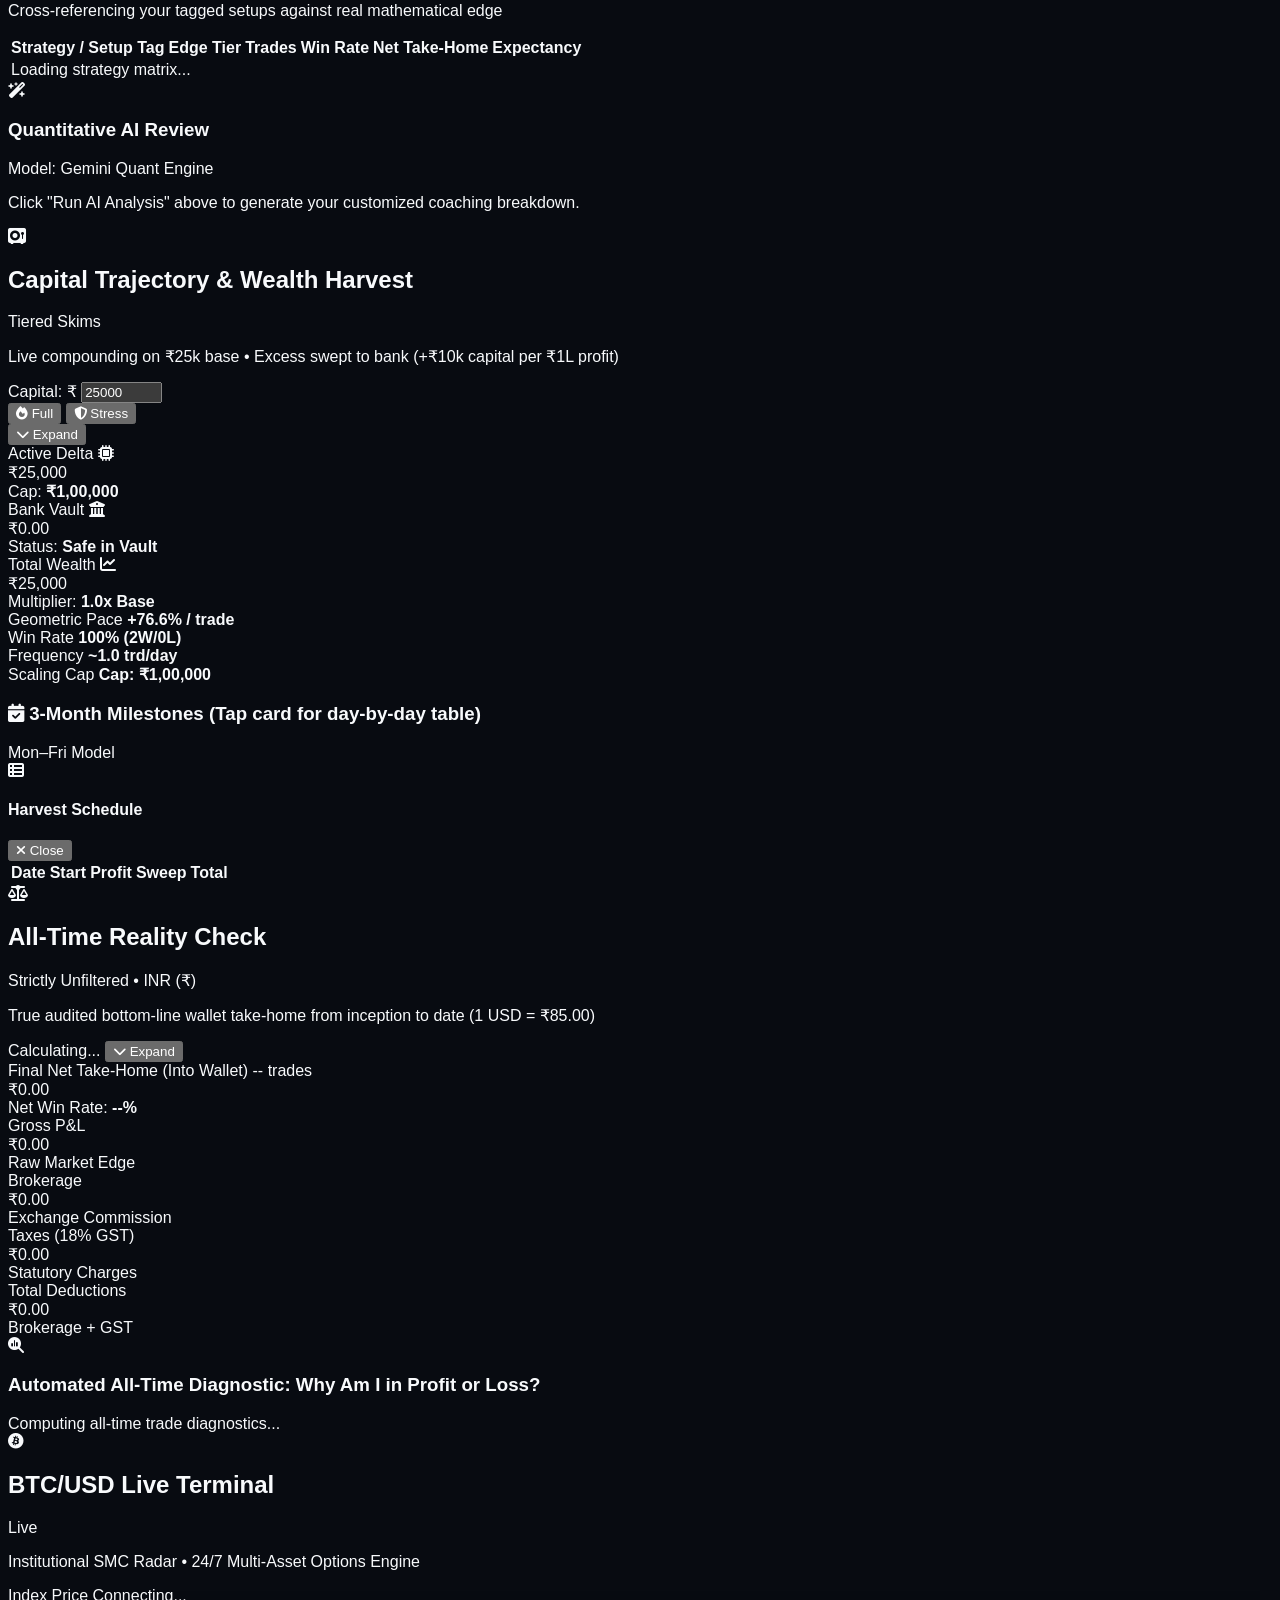
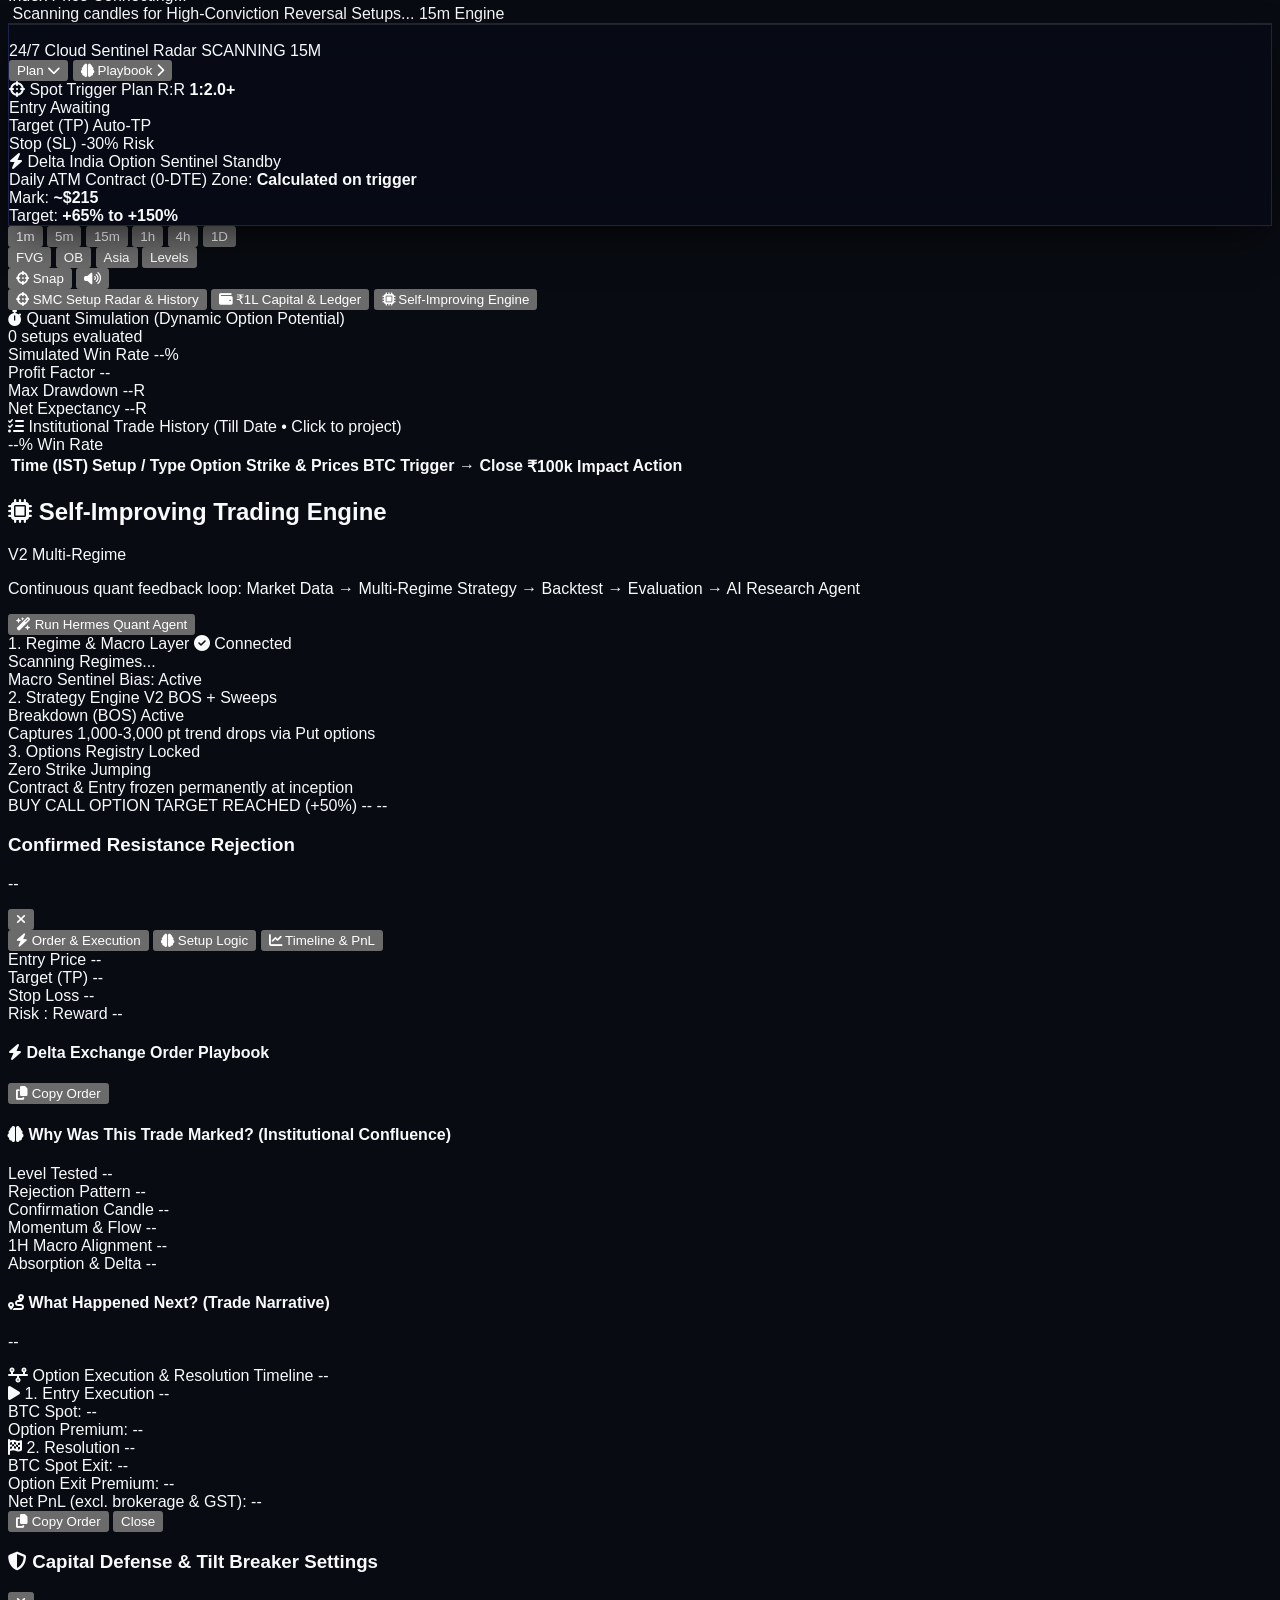
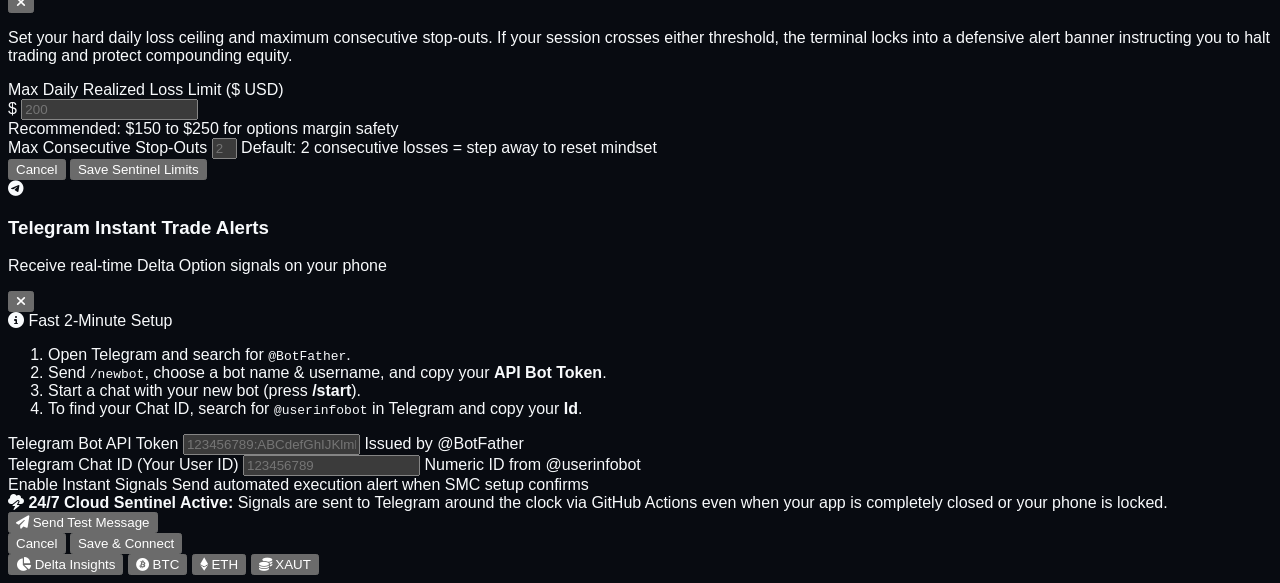
==== commit ab9373c9: "feat(ui): eliminate duplicate news, enlarge catalyst box to 155px, compact scorecard, make performan" ====
--- a/index.html
+++ b/index.html
@@ -360,75 +360,75 @@
     </div>
 
     <!-- UNIFIED EXECUTIVE SCORECARD (COMPACT & ANTI-CLUTTER) -->
-    <section class="bg-cardDark border border-borderDark rounded-2xl p-4 sm:p-5 mb-5 shadow-md space-y-4">
+    <section class="bg-cardDark border border-borderDark rounded-2xl p-3 sm:p-4 mb-4 shadow-md space-y-2.5">
       <!-- Primary Institutional Pillars (4 Key Metrics) -->
-      <div class="grid grid-cols-2 lg:grid-cols-4 gap-3 sm:gap-4">
+      <div class="grid grid-cols-2 lg:grid-cols-4 gap-2 sm:gap-3">
         <!-- 1. Net PnL -->
-        <div onclick="DeltaApp.openMetricExplainerModal('net')" class="bg-brandDark/80 hover:bg-brandDark border border-borderDark/80 hover:border-emerald-500/50 p-3.5 rounded-xl border-l-4 border-l-emerald-500 cursor-pointer transition-all group shadow-sm">
-          <div class="flex items-center justify-between mb-1">
-            <span class="text-emerald-300 text-[10px] font-bold uppercase tracking-wider flex items-center gap-1">
+        <div onclick="DeltaApp.openMetricExplainerModal('net')" class="bg-brandDark/80 hover:bg-brandDark border border-borderDark/80 hover:border-emerald-500/50 p-2.5 sm:p-3 rounded-xl border-l-4 border-l-emerald-500 cursor-pointer transition-all group shadow-sm flex flex-col justify-between">
+          <div class="flex items-center justify-between mb-0.5">
+            <span class="text-emerald-300 text-[9px] sm:text-[10px] font-bold uppercase tracking-wider flex items-center gap-1">
               Net Take-Home
-              <i class="fa-solid fa-circle-question text-[9px] text-slate-500 group-hover:text-emerald-400 transition-colors"></i>
+              <i class="fa-solid fa-circle-question text-[8px] sm:text-[9px] text-slate-500 group-hover:text-emerald-400 transition-colors"></i>
             </span>
-            <i class="fa-solid fa-wallet text-emerald-400 text-xs"></i>
-          </div>
-          <h3 class="text-base sm:text-lg font-bold font-mono" id="kpiNet">$0.00</h3>
-          <span class="text-[9px] text-slate-400 block mt-0.5">Gross: <strong id="kpiGross" class="text-slate-300 font-mono">$0.00</strong></span>
+            <i class="fa-solid fa-wallet text-emerald-400 text-[10px]"></i>
+          </div>
+          <h3 class="text-sm sm:text-base font-bold font-mono tracking-tight my-0.5" id="kpiNet">$0.00</h3>
+          <span class="text-[8.5px] sm:text-[9px] text-slate-400 block truncate">Gross: <strong id="kpiGross" class="text-slate-300 font-mono">$0.00</strong></span>
         </div>
 
         <!-- 2. Win Rate -->
-        <div onclick="DeltaApp.openMetricExplainerModal('winrate')" class="bg-brandDark/80 hover:bg-brandDark border border-borderDark/80 hover:border-indigo-500/50 p-3.5 rounded-xl cursor-pointer transition-all group shadow-sm">
-          <div class="flex items-center justify-between mb-1">
-            <span class="text-slate-400 text-[10px] font-bold uppercase tracking-wider flex items-center gap-1">
+        <div onclick="DeltaApp.openMetricExplainerModal('winrate')" class="bg-brandDark/80 hover:bg-brandDark border border-borderDark/80 hover:border-indigo-500/50 p-2.5 sm:p-3 rounded-xl cursor-pointer transition-all group shadow-sm flex flex-col justify-between">
+          <div class="flex items-center justify-between mb-0.5">
+            <span class="text-slate-400 text-[9px] sm:text-[10px] font-bold uppercase tracking-wider flex items-center gap-1">
               Win Rate
-              <i class="fa-solid fa-circle-question text-[9px] text-slate-500 group-hover:text-indigo-400 transition-colors"></i>
+              <i class="fa-solid fa-circle-question text-[8px] sm:text-[9px] text-slate-500 group-hover:text-indigo-400 transition-colors"></i>
             </span>
-            <i class="fa-solid fa-bullseye text-indigo-400 text-xs"></i>
-          </div>
-          <h3 class="text-base sm:text-lg font-bold text-white font-mono" id="kpiWinRate">0%</h3>
-          <span class="text-[9px] text-slate-400 block mt-0.5" id="kpiTradeCount">0 trades</span>
+            <i class="fa-solid fa-bullseye text-indigo-400 text-[10px]"></i>
+          </div>
+          <h3 class="text-sm sm:text-base font-bold text-white font-mono tracking-tight my-0.5" id="kpiWinRate">0%</h3>
+          <span class="text-[8.5px] sm:text-[9px] text-slate-400 block truncate" id="kpiTradeCount">0 trades</span>
         </div>
 
         <!-- 3. Profit Factor -->
-        <div onclick="DeltaApp.openMetricExplainerModal('profitfactor')" class="bg-brandDark/80 hover:bg-brandDark border border-borderDark/80 hover:border-indigo-500/50 p-3.5 rounded-xl cursor-pointer transition-all group shadow-sm">
-          <div class="flex items-center justify-between mb-1">
-            <span class="text-slate-400 text-[10px] font-bold uppercase tracking-wider flex items-center gap-1">
+        <div onclick="DeltaApp.openMetricExplainerModal('profitfactor')" class="bg-brandDark/80 hover:bg-brandDark border border-borderDark/80 hover:border-indigo-500/50 p-2.5 sm:p-3 rounded-xl cursor-pointer transition-all group shadow-sm flex flex-col justify-between">
+          <div class="flex items-center justify-between mb-0.5">
+            <span class="text-slate-400 text-[9px] sm:text-[10px] font-bold uppercase tracking-wider flex items-center gap-1">
               Profit Factor
-              <i class="fa-solid fa-circle-question text-[9px] text-slate-500 group-hover:text-indigo-400 transition-colors"></i>
+              <i class="fa-solid fa-circle-question text-[8px] sm:text-[9px] text-slate-500 group-hover:text-indigo-400 transition-colors"></i>
             </span>
-            <i class="fa-solid fa-scale-balanced text-indigo-400 text-xs"></i>
-          </div>
-          <h3 class="text-base sm:text-lg font-bold text-white font-mono" id="kpiProfitFactor">--</h3>
-          <span class="text-[9px] text-slate-400 block mt-0.5 font-sans">Gross Win / Loss</span>
+            <i class="fa-solid fa-scale-balanced text-indigo-400 text-[10px]"></i>
+          </div>
+          <h3 class="text-sm sm:text-base font-bold text-white font-mono tracking-tight my-0.5" id="kpiProfitFactor">--</h3>
+          <span class="text-[8.5px] sm:text-[9px] text-slate-400 block truncate font-sans">Gross Win / Loss</span>
         </div>
 
         <!-- 4. Realized R:R -->
-        <div onclick="DeltaApp.openMetricExplainerModal('rr')" class="bg-brandDark/80 hover:bg-brandDark border border-borderDark/80 hover:border-indigo-500/50 p-3.5 rounded-xl cursor-pointer transition-all group shadow-sm">
-          <div class="flex items-center justify-between mb-1">
-            <span class="text-slate-400 text-[10px] font-bold uppercase tracking-wider flex items-center gap-1">
+        <div onclick="DeltaApp.openMetricExplainerModal('rr')" class="bg-brandDark/80 hover:bg-brandDark border border-borderDark/80 hover:border-indigo-500/50 p-2.5 sm:p-3 rounded-xl cursor-pointer transition-all group shadow-sm flex flex-col justify-between">
+          <div class="flex items-center justify-between mb-0.5">
+            <span class="text-slate-400 text-[9px] sm:text-[10px] font-bold uppercase tracking-wider flex items-center gap-1">
               Realized R : R
-              <i class="fa-solid fa-circle-question text-[9px] text-slate-500 group-hover:text-indigo-400 transition-colors"></i>
+              <i class="fa-solid fa-circle-question text-[8px] sm:text-[9px] text-slate-500 group-hover:text-indigo-400 transition-colors"></i>
             </span>
-            <i class="fa-solid fa-chart-line text-indigo-400 text-xs"></i>
-          </div>
-          <h3 class="text-base sm:text-lg font-bold text-indigo-300 font-mono" id="kpiRealizedRR">--</h3>
-          <span class="text-[9px] text-slate-400 block mt-0.5 font-sans" id="kpiAvgWinLoss">+$0 / -$0</span>
-        </div>
-      </div>
-
-      <!-- Secondary Cost & Defense Metrics Strip -->
-      <div class="grid grid-cols-2 sm:grid-cols-3 gap-2.5 pt-3 border-t border-borderDark/60 font-mono text-xs">
-        <div class="bg-panelDark/40 px-3 py-2 rounded-lg border border-borderDark/40 flex justify-between items-center">
-          <span class="text-[10px] text-slate-400 font-sans">Delta Brokerage:</span>
-          <span id="kpiBrokerage" class="font-bold text-lossRed">$0.00</span>
-        </div>
-        <div class="bg-panelDark/40 px-3 py-2 rounded-lg border border-borderDark/40 flex justify-between items-center">
-          <span class="text-[10px] text-slate-400 font-sans" id="kpiTotalFeeSub">18% GST:</span>
-          <span id="kpiGst" class="font-bold text-amber-400">$0.00</span>
-        </div>
-        <div class="bg-panelDark/40 px-3 py-2 rounded-lg border border-borderDark/40 col-span-2 sm:col-span-1 flex justify-between items-center">
-          <span class="text-[10px] text-slate-400 font-sans">Max Drawdown:</span>
-          <span id="kpiMaxDrawdown" class="font-bold text-lossRed">$0.00</span>
+            <i class="fa-solid fa-chart-line text-indigo-400 text-[10px]"></i>
+          </div>
+          <h3 class="text-sm sm:text-base font-bold text-indigo-300 font-mono tracking-tight my-0.5" id="kpiRealizedRR">--</h3>
+          <span class="text-[8.5px] sm:text-[9px] text-slate-400 block truncate font-sans" id="kpiAvgWinLoss">+$0 / -$0</span>
+        </div>
+      </div>
+
+      <!-- Secondary Cost & Defense Metrics Strip (Compact) -->
+      <div class="grid grid-cols-3 gap-2 pt-2 border-t border-borderDark/60 font-mono text-[10px] sm:text-xs">
+        <div class="bg-panelDark/40 px-2.5 py-1.5 rounded-lg border border-borderDark/40 flex justify-between items-center">
+          <span class="text-[9px] sm:text-[10px] text-slate-400 font-sans truncate mr-1">Brokerage:</span>
+          <span id="kpiBrokerage" class="font-bold text-lossRed shrink-0">$0.00</span>
+        </div>
+        <div class="bg-panelDark/40 px-2.5 py-1.5 rounded-lg border border-borderDark/40 flex justify-between items-center">
+          <span class="text-[9px] sm:text-[10px] text-slate-400 font-sans truncate mr-1" id="kpiTotalFeeSub">Fee/GST:</span>
+          <span id="kpiGst" class="font-bold text-amber-400 shrink-0">$0.00</span>
+        </div>
+        <div class="bg-panelDark/40 px-2.5 py-1.5 rounded-lg border border-borderDark/40 flex justify-between items-center">
+          <span class="text-[9px] sm:text-[10px] text-slate-400 font-sans truncate mr-1">Max DD:</span>
+          <span id="kpiMaxDrawdown" class="font-bold text-lossRed shrink-0">$0.00</span>
         </div>
       </div>
     </section>
@@ -451,15 +451,23 @@
 
     <!-- SUB-VIEW 1: PERFORMANCE TRAJECTORY & CALENDAR -->
     <div id="subView_CHARTS" class="space-y-6">
-      <!-- PERFORMANCE TRAJECTORY (FULL WIDTH) -->
-      <section class="bg-cardDark border border-borderDark p-4 md:p-5 rounded-2xl flex flex-col">
-        <div class="flex justify-between items-center mb-3">
+      <!-- PERFORMANCE TRAJECTORY (COLLAPSED BY DEFAULT) -->
+      <section class="bg-cardDark border border-borderDark p-3 sm:p-4 rounded-2xl flex flex-col transition-all">
+        <div class="flex justify-between items-center cursor-pointer select-none" onclick="DeltaApp.togglePerformanceTrajectoryCollapse()">
           <div>
-            <h2 class="font-bold text-sm md:text-base text-white">Performance Trajectory</h2>
-            <p class="text-[11px] text-slate-400">Cumulative Net Take-Home vs Gross Outcome</p>
-          </div>
-        </div>
-        <div id="equityChart" class="flex-1 w-full overflow-hidden min-h-[260px]"></div>
+            <h2 class="font-bold text-xs sm:text-sm text-white flex items-center gap-2">
+              <i class="fa-solid fa-chart-area text-indigo-400"></i> Performance Trajectory
+            </h2>
+            <p class="text-[10px] sm:text-[11px] text-slate-400">Cumulative Net Take-Home vs Gross Outcome</p>
+          </div>
+          <button type="button" class="px-2 py-0.5 text-[10px] font-bold rounded-lg bg-indigo-600/30 hover:bg-indigo-600 text-indigo-200 hover:text-white border border-indigo-500/40 font-mono transition-colors flex items-center gap-1 shadow-sm">
+            <i id="perfTrajectoryChevron" class="fa-solid fa-chevron-down text-[9px]"></i>
+            <span id="perfTrajectoryToggleText">Expand</span>
+          </button>
+        </div>
+        <div id="perfTrajectoryCollapseContent" class="hidden mt-3 pt-3 border-t border-borderDark/60">
+          <div id="equityChart" class="flex-1 w-full overflow-hidden min-h-[240px] sm:min-h-[260px]"></div>
+        </div>
       </section>
 
       <!-- ADAPTIVE CALENDAR / MONTHLY OVERVIEW SECTION -->
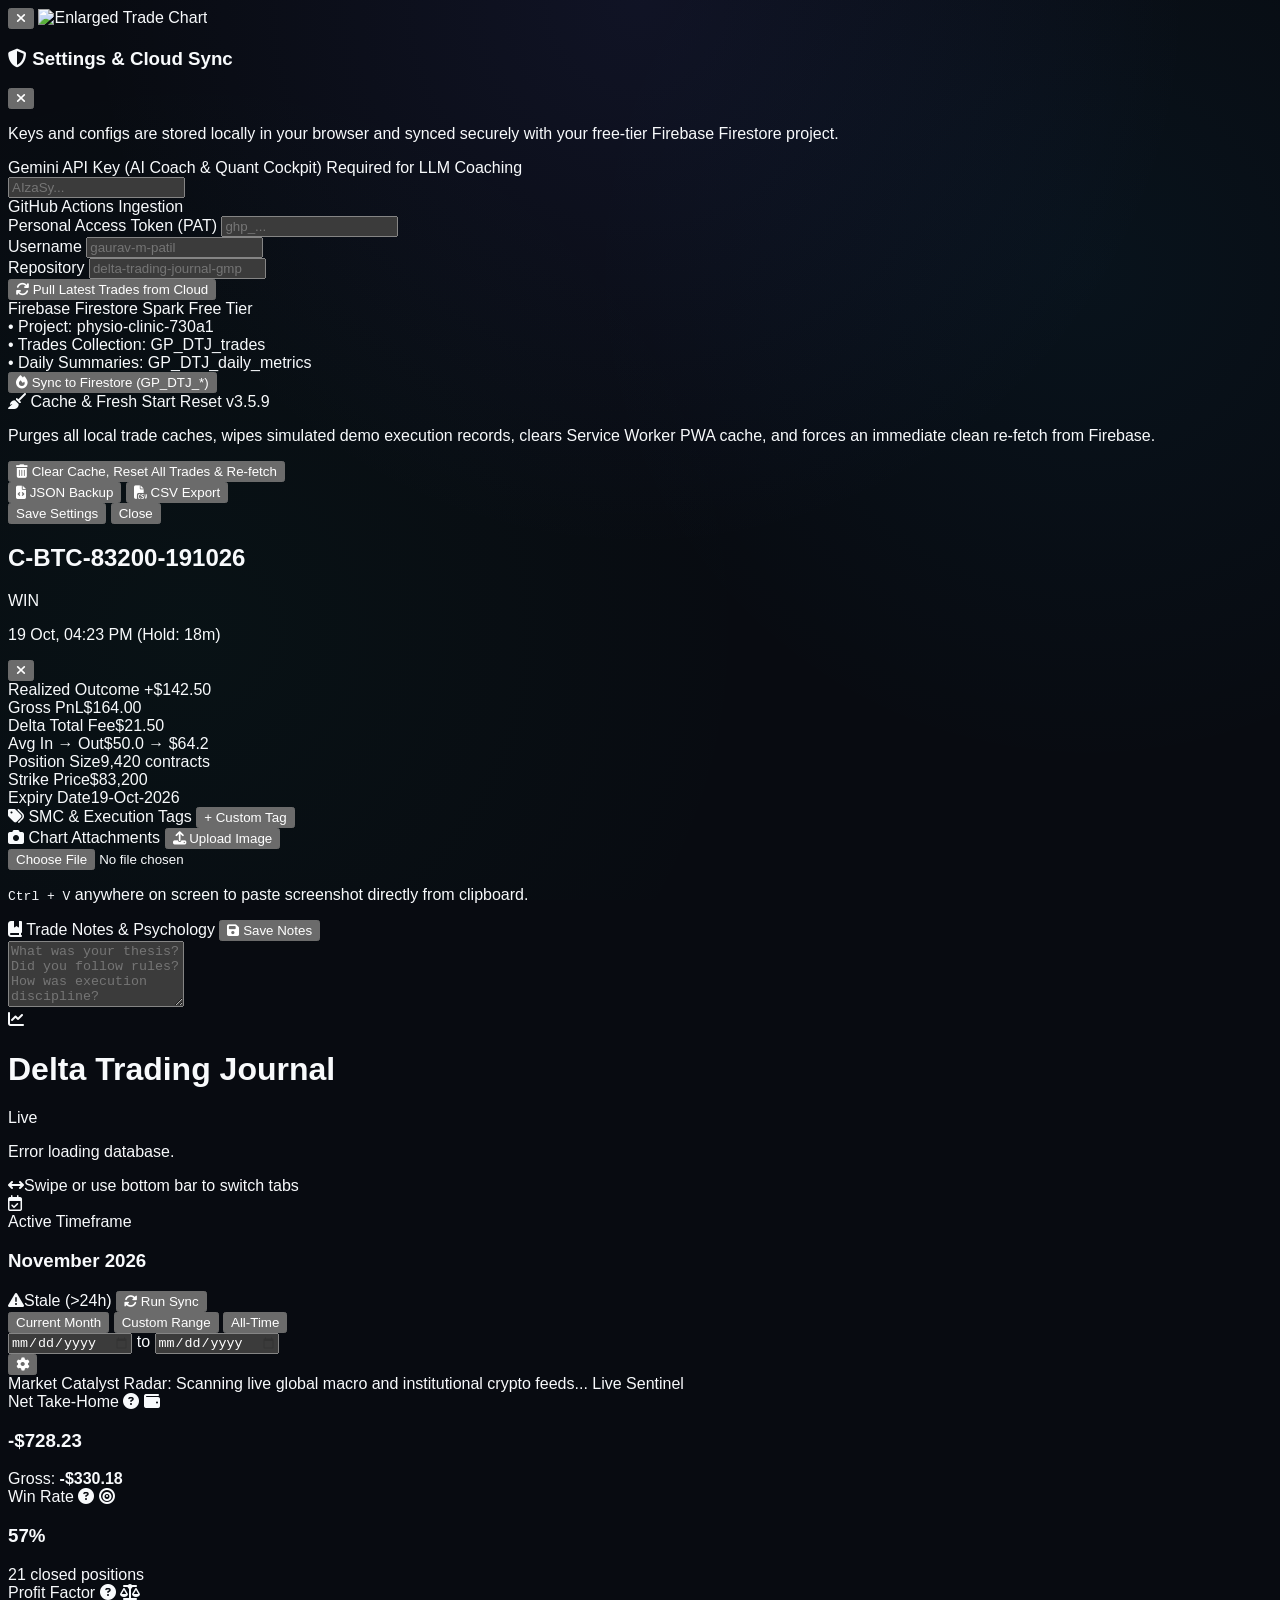
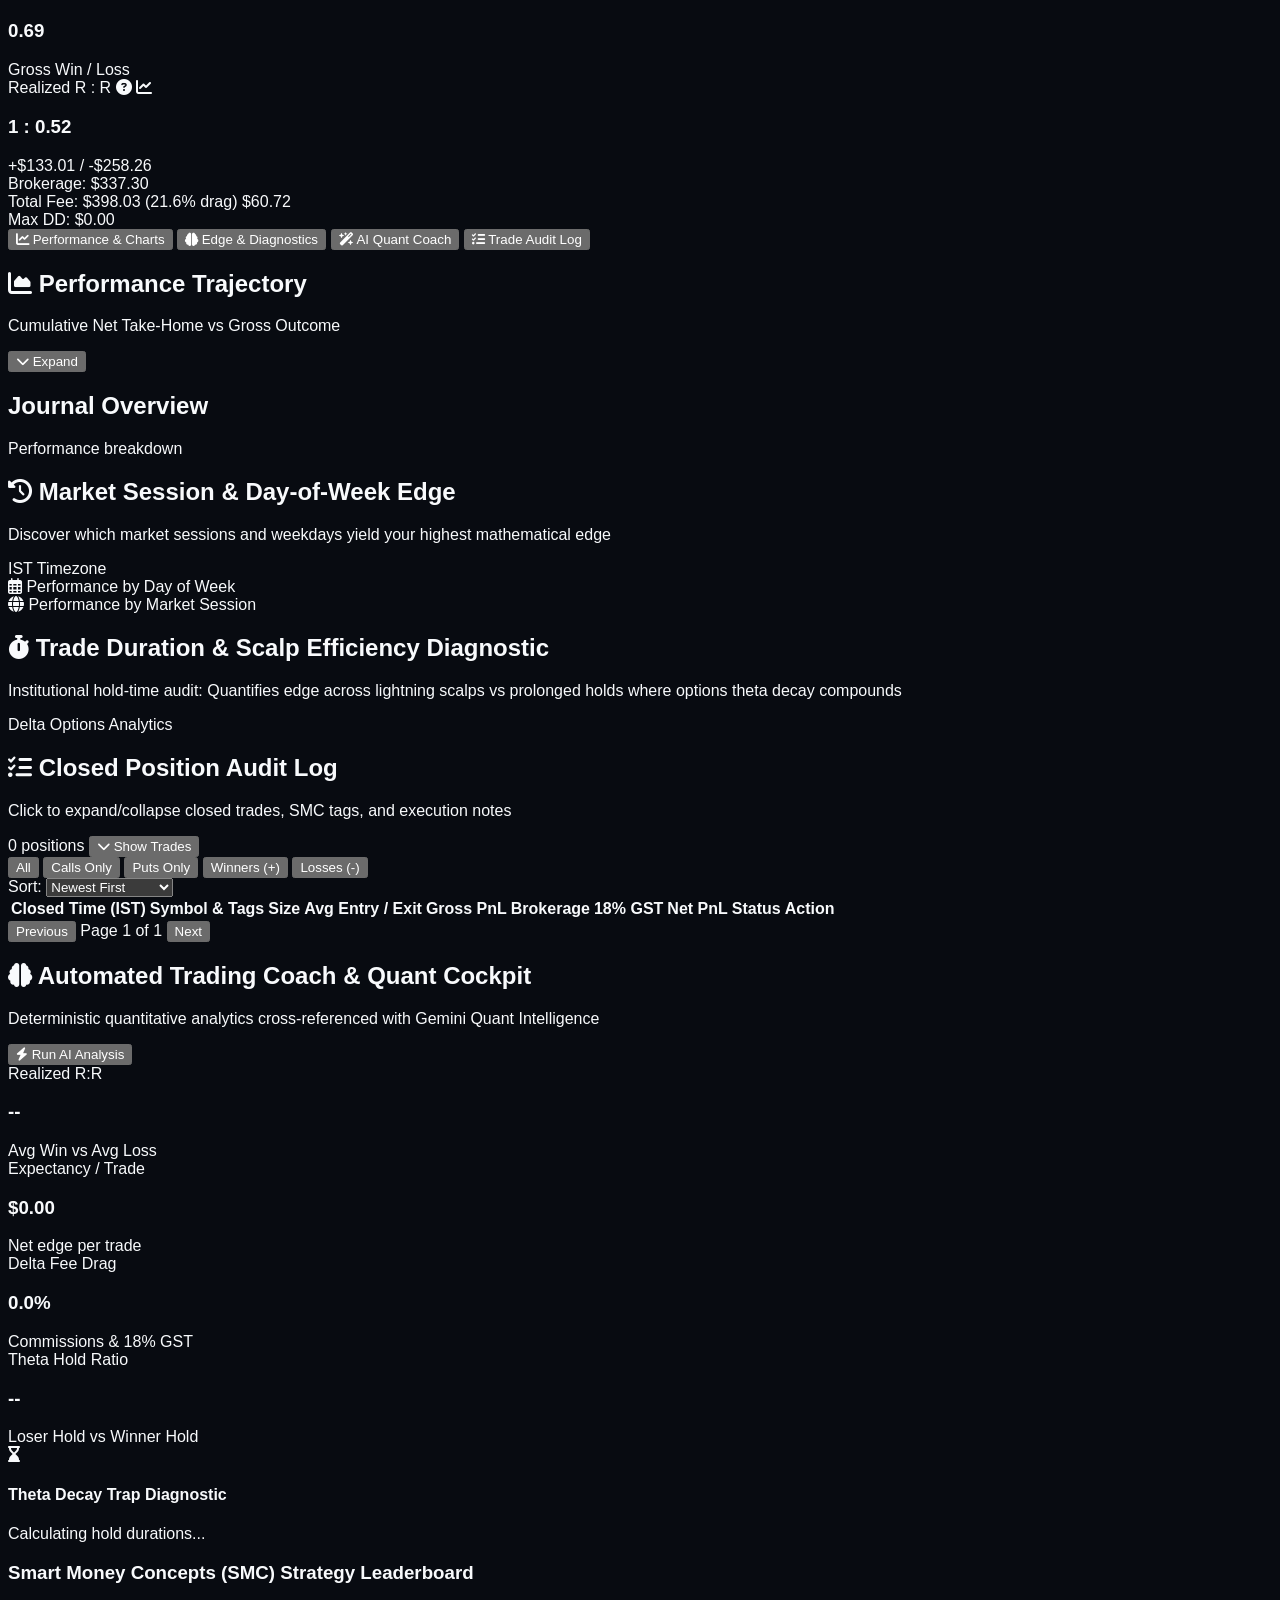
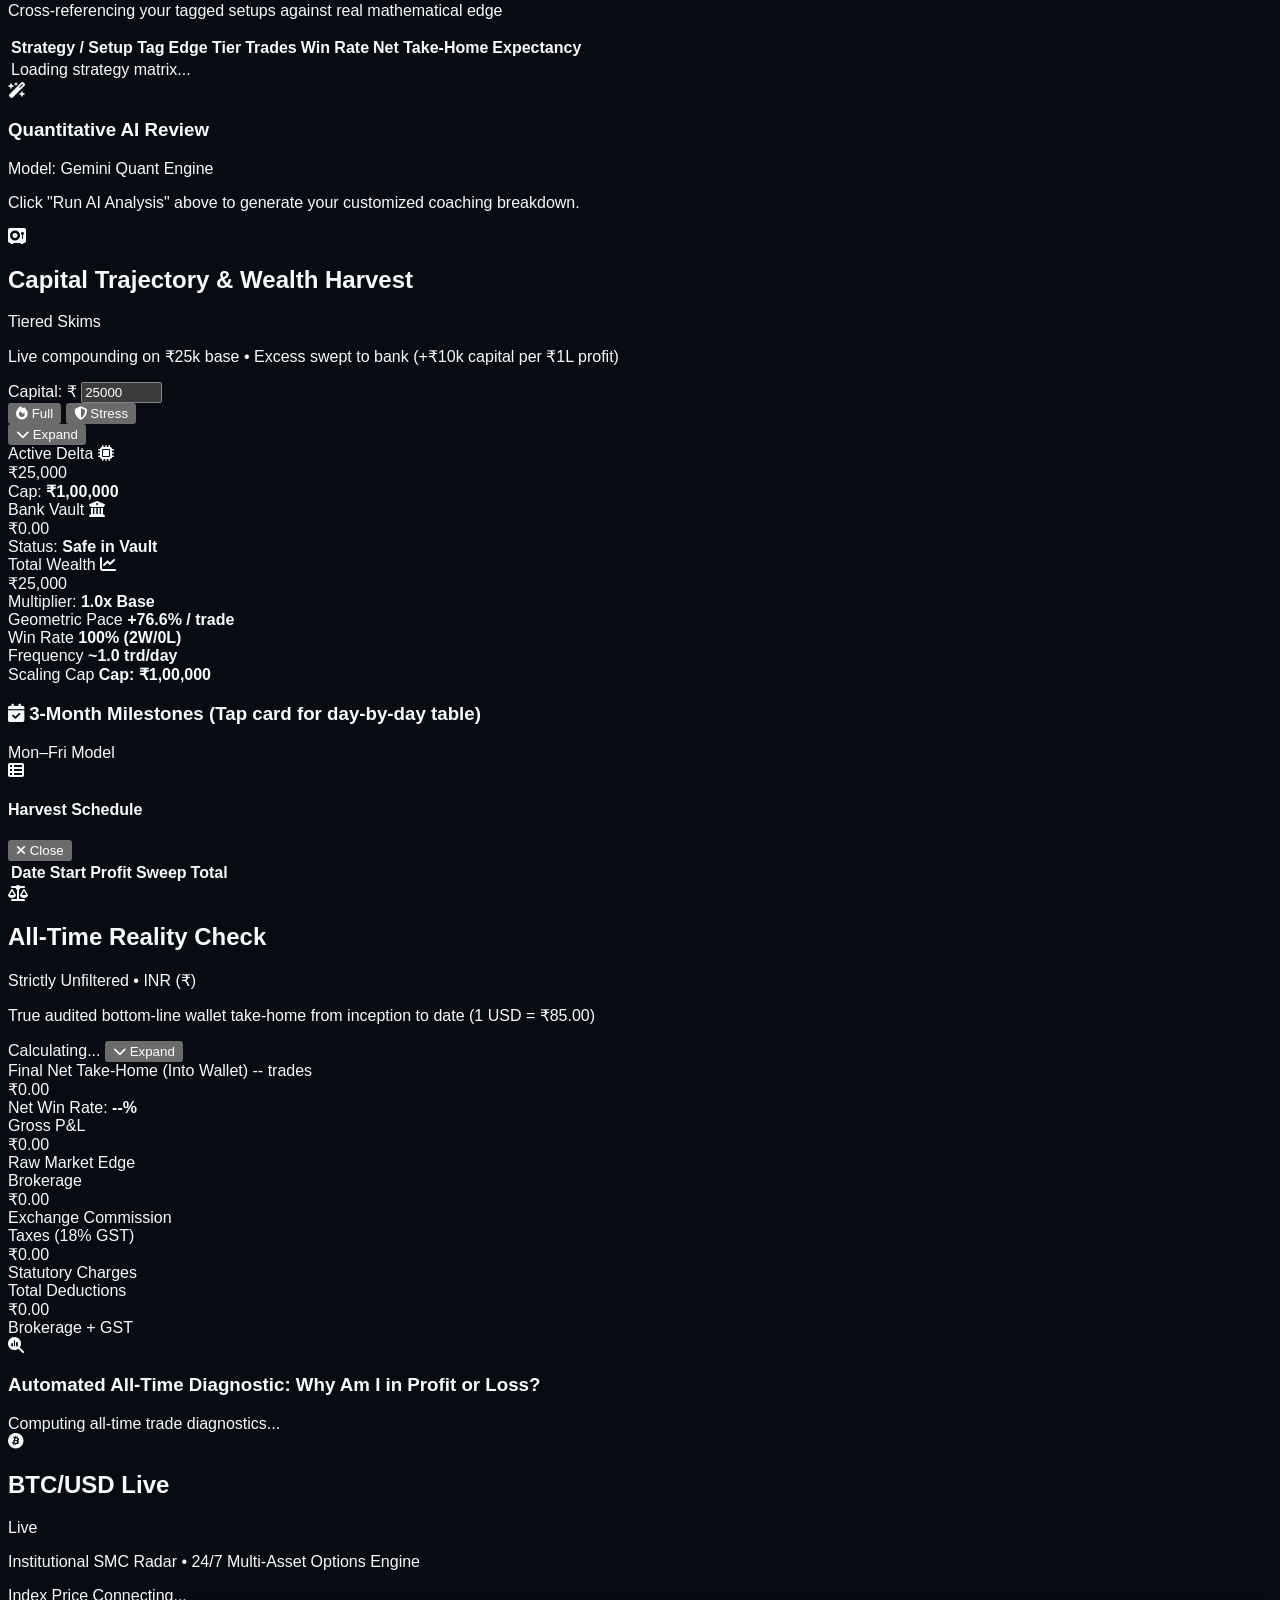
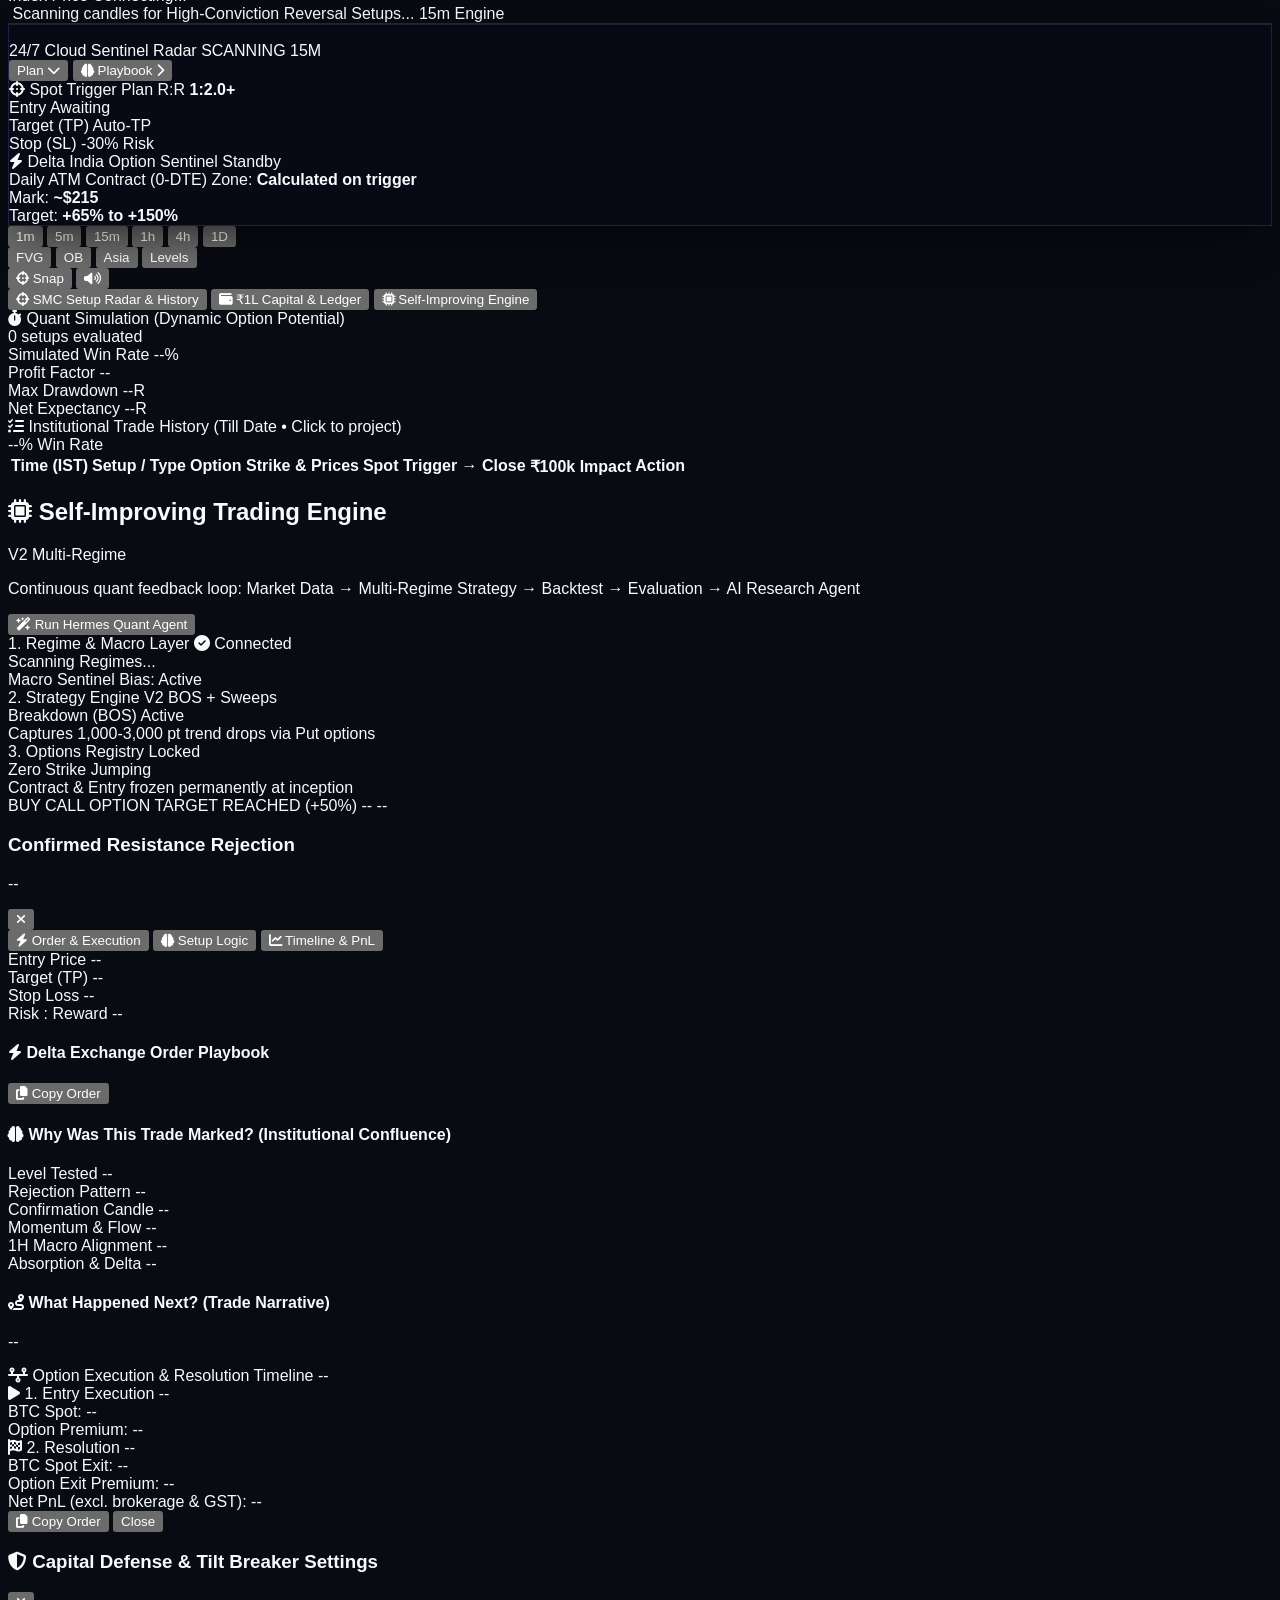
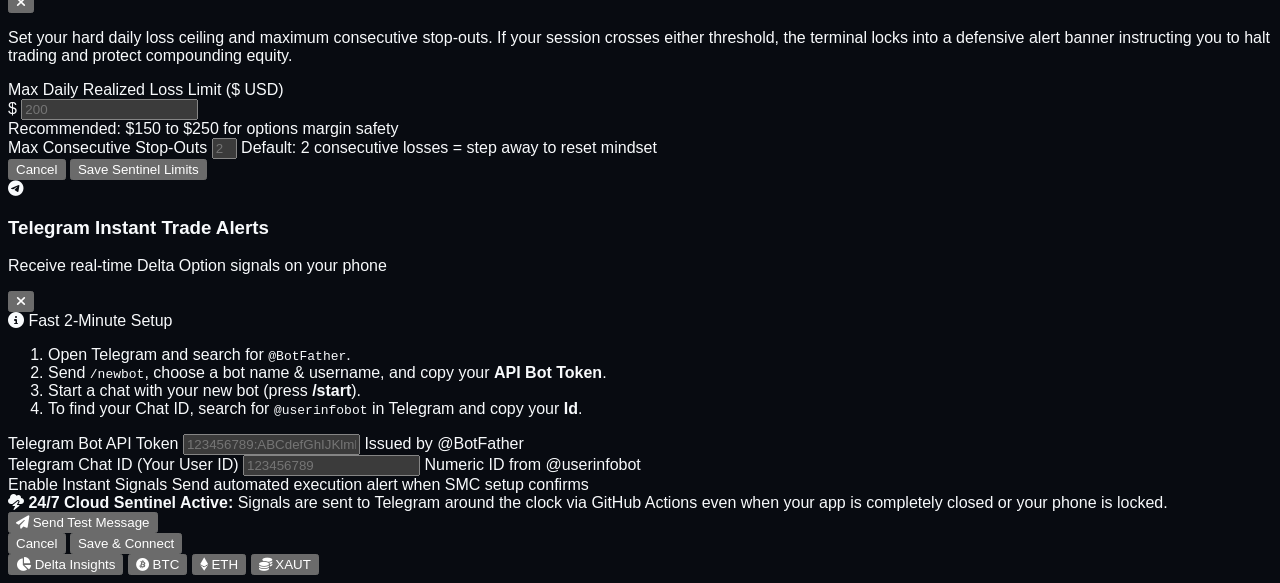
==== commit 31739a9b: "feat(quant): institutional anti-chop engine and mobile terminal refinement" ====
--- a/index.html
+++ b/index.html
@@ -1010,14 +1010,14 @@
     <section class="bg-cardDark border border-borderDark p-4 sm:p-5 rounded-2xl shadow-md space-y-4">
       <!-- Terminal Header: Row 1 - Asset Title & Live Price -->
       <div class="flex items-center justify-between gap-2 pb-2.5 border-b border-borderDark/80">
-        <div class="flex items-center gap-2 sm:gap-3 min-w-0">
-          <div id="coachAssetIconBox" class="h-8 w-8 sm:h-9 sm:w-9 rounded-xl bg-amber-500/10 border border-amber-500/20 flex items-center justify-center text-amber-400 font-bold text-sm sm:text-base shrink-0">
+        <div class="flex items-center gap-2 sm:gap-3 min-w-0 flex-1">
+          <div id="coachAssetIconBox" class="h-7 w-7 sm:h-9 sm:w-9 rounded-xl bg-amber-500/10 border border-amber-500/20 flex items-center justify-center text-amber-400 font-bold text-xs sm:text-base shrink-0">
             <i id="coachAssetIcon" class="fa-brands fa-bitcoin"></i>
           </div>
           <div class="min-w-0">
             <div class="flex items-center gap-1.5 sm:gap-2">
-              <h2 id="coachTerminalAssetTitle" class="font-bold text-sm sm:text-lg text-white font-mono tracking-tight truncate">BTC/USD Live Terminal</h2>
-              <span id="wsLiveBadge" class="px-1.5 sm:px-2 py-0.5 rounded text-[9px] sm:text-[10px] font-mono font-bold bg-emerald-500/10 text-emerald-400 border border-emerald-500/30 flex items-center gap-1 shrink-0">
+              <h2 id="coachTerminalAssetTitle" class="font-bold text-xs sm:text-lg text-white font-mono tracking-tight truncate">BTC/USD Live</h2>
+              <span id="wsLiveBadge" class="px-1.5 sm:px-2 py-0.5 rounded text-[8.5px] sm:text-[10px] font-mono font-bold bg-emerald-500/10 text-emerald-400 border border-emerald-500/30 flex items-center gap-1 shrink-0 whitespace-nowrap">
                 <span class="h-1.5 w-1.5 rounded-full bg-emerald-400 animate-ping"></span> Live
               </span>
             </div>
@@ -1119,41 +1119,41 @@
       <!-- Chart Card Wrapper (Supports Fullscreen Maximize & Popout) -->
       <div id="chartCardWrapper" class="space-y-2 transition-all">
         <!-- TradingView Top Toolbar: Timeframe on Left, Overlays & Snap/Clear on Right -->
-        <div class="flex items-center justify-between gap-1.5 px-0.5 font-mono">
+        <div class="flex flex-wrap sm:flex-nowrap items-center justify-between gap-1.5 px-0.5 font-mono">
           <!-- Left: TradingView-Style Timeframe Tabs (1m, 5m, 15m, 1h, 4h, 1D) -->
-          <div class="flex items-center bg-brandDark/80 border border-borderDark/80 rounded-xl p-0.5 gap-0.5 overflow-x-auto no-scrollbar">
-            <button onclick="DeltaLiveChart.loadTimeframe('1m')" id="btnTf_1m" class="px-2 py-0.5 text-[11px] font-bold rounded-lg text-slate-400 hover:text-white bg-panelDark font-mono">1m</button>
-            <button onclick="DeltaLiveChart.loadTimeframe('5m')" id="btnTf_5m" class="px-2 py-0.5 text-[11px] font-bold rounded-lg text-slate-400 hover:text-white bg-panelDark font-mono">5m</button>
-            <button onclick="DeltaLiveChart.loadTimeframe('15m')" id="btnTf_15m" class="px-2 py-0.5 text-[11px] font-bold rounded-lg bg-indigo-600 text-white font-mono shadow-sm">15m</button>
-            <button onclick="DeltaLiveChart.loadTimeframe('1h')" id="btnTf_1h" class="px-2 py-0.5 text-[11px] font-bold rounded-lg text-slate-400 hover:text-white bg-panelDark font-mono">1h</button>
-            <button onclick="DeltaLiveChart.loadTimeframe('4h')" id="btnTf_4h" class="px-2 py-0.5 text-[11px] font-bold rounded-lg text-slate-400 hover:text-white bg-panelDark font-mono">4h</button>
-            <button onclick="DeltaLiveChart.loadTimeframe('1D')" id="btnTf_1D" class="px-2 py-0.5 text-[11px] font-bold rounded-lg text-slate-400 hover:text-white bg-panelDark font-mono">1D</button>
+          <div class="flex items-center bg-brandDark/80 border border-borderDark/80 rounded-xl p-0.5 gap-0.5 shrink-0">
+            <button onclick="DeltaLiveChart.loadTimeframe('1m')" id="btnTf_1m" class="px-1.5 sm:px-2 py-0.5 text-[10px] sm:text-[11px] font-bold rounded-lg text-slate-400 hover:text-white bg-panelDark font-mono">1m</button>
+            <button onclick="DeltaLiveChart.loadTimeframe('5m')" id="btnTf_5m" class="px-1.5 sm:px-2 py-0.5 text-[10px] sm:text-[11px] font-bold rounded-lg text-slate-400 hover:text-white bg-panelDark font-mono">5m</button>
+            <button onclick="DeltaLiveChart.loadTimeframe('15m')" id="btnTf_15m" class="px-1.5 sm:px-2 py-0.5 text-[10px] sm:text-[11px] font-bold rounded-lg bg-indigo-600 text-white font-mono shadow-sm">15m</button>
+            <button onclick="DeltaLiveChart.loadTimeframe('1h')" id="btnTf_1h" class="px-1.5 sm:px-2 py-0.5 text-[10px] sm:text-[11px] font-bold rounded-lg text-slate-400 hover:text-white bg-panelDark font-mono">1h</button>
+            <button onclick="DeltaLiveChart.loadTimeframe('4h')" id="btnTf_4h" class="px-1.5 sm:px-2 py-0.5 text-[10px] sm:text-[11px] font-bold rounded-lg text-slate-400 hover:text-white bg-panelDark font-mono">4h</button>
+            <button onclick="DeltaLiveChart.loadTimeframe('1D')" id="btnTf_1D" class="px-1.5 sm:px-2 py-0.5 text-[10px] sm:text-[11px] font-bold rounded-lg text-slate-400 hover:text-white bg-panelDark font-mono">1D</button>
           </div>
 
           <!-- Right: FVG / OB / Asia Overlay Toggles & Snap / Clear -->
-          <div class="flex items-center gap-1 shrink-0">
+          <div class="flex items-center gap-1 shrink-0 overflow-x-auto no-scrollbar">
             <!-- Overlays -->
             <div class="flex items-center bg-brandDark/80 border border-borderDark/80 rounded-xl p-0.5 gap-0.5">
-              <button id="btnToggleFvg" onclick="DeltaLiveChart.toggleOverlay('fvg')" class="text-[10px] px-2 py-0.5 rounded-lg bg-panelDark text-slate-400 border border-borderDark font-mono font-semibold hover:border-cyan-500/30 transition-all opacity-40" title="Toggle Fair Value Gap Imbalance Zones">
+              <button id="btnToggleFvg" onclick="DeltaLiveChart.toggleOverlay('fvg')" class="text-[9px] sm:text-[10px] px-1.5 sm:px-2 py-0.5 rounded-lg bg-panelDark text-slate-400 border border-borderDark font-mono font-semibold hover:border-cyan-500/30 transition-all opacity-40" title="Toggle Fair Value Gap Imbalance Zones">
                 FVG
               </button>
-              <button id="btnToggleOb" onclick="DeltaLiveChart.toggleOverlay('ob')" class="text-[10px] px-2 py-0.5 rounded-lg bg-panelDark text-slate-400 border border-borderDark font-mono font-semibold hover:border-amber-500/30 transition-all opacity-40" title="Toggle Order Block Liquidity Bands">
+              <button id="btnToggleOb" onclick="DeltaLiveChart.toggleOverlay('ob')" class="text-[9px] sm:text-[10px] px-1.5 sm:px-2 py-0.5 rounded-lg bg-panelDark text-slate-400 border border-borderDark font-mono font-semibold hover:border-amber-500/30 transition-all opacity-40" title="Toggle Order Block Liquidity Bands">
                 OB
               </button>
-              <button id="btnToggleAsia" onclick="DeltaLiveChart.toggleOverlay('asia')" class="text-[10px] px-2 py-0.5 rounded-lg bg-panelDark text-slate-400 border border-borderDark font-mono font-semibold hover:border-sky-500/30 transition-all opacity-40" title="Toggle Asian Session Liquidity High/Low">
+              <button id="btnToggleAsia" onclick="DeltaLiveChart.toggleOverlay('asia')" class="text-[9px] sm:text-[10px] px-1.5 sm:px-2 py-0.5 rounded-lg bg-panelDark text-slate-400 border border-borderDark font-mono font-semibold hover:border-sky-500/30 transition-all opacity-40" title="Toggle Asian Session Liquidity High/Low">
                 Asia
               </button>
-              <button id="btnToggleLevels" onclick="DeltaLiveChart.toggleOverlay('levels')" class="text-[10px] px-2 py-0.5 rounded-lg bg-panelDark text-slate-400 border border-borderDark font-mono font-semibold hover:border-emerald-500/30 transition-all opacity-40" title="Toggle Prior Day High (PDH) & Prior Day Low (PDL) Levels">
+              <button id="btnToggleLevels" onclick="DeltaLiveChart.toggleOverlay('levels')" class="text-[9px] sm:text-[10px] px-1.5 sm:px-2 py-0.5 rounded-lg bg-panelDark text-slate-400 border border-borderDark font-mono font-semibold hover:border-emerald-500/30 transition-all opacity-40" title="Toggle Prior Day High (PDH) & Prior Day Low (PDL) Levels">
                 Levels
               </button>
             </div>
 
             <!-- Snap & Sound Quick Actions -->
-            <button onclick="DeltaLiveChart.showLatestTrade()" title="Snap Position Box to Latest Setup" class="text-[10px] px-2 py-1 rounded-lg bg-indigo-600/30 hover:bg-indigo-600 text-indigo-300 hover:text-white font-mono font-bold transition-colors border border-indigo-500/30 flex items-center gap-1">
-              <i class="fa-solid fa-crosshairs text-[9px]"></i> <span class="hidden sm:inline">Snap</span>
+            <button onclick="DeltaLiveChart.showLatestTrade()" title="Snap Position Box to Latest Setup" class="text-[9px] sm:text-[10px] px-1.5 sm:px-2 py-1 rounded-lg bg-indigo-600/30 hover:bg-indigo-600 text-indigo-300 hover:text-white font-mono font-bold transition-colors border border-indigo-500/30 flex items-center gap-1">
+              <i class="fa-solid fa-crosshairs text-[8px] sm:text-[9px]"></i> <span class="hidden sm:inline">Snap</span>
             </button>
-            <button onclick="DeltaLiveChart.toggleAudioChime()" id="chartAudioChimeBtn" class="text-[10px] px-2 py-1 rounded-lg bg-panelDark text-slate-400 hover:text-white border border-borderDark font-mono transition-colors" title="Toggle Chimes">
-              <i class="fa-solid fa-volume-high text-indigo-400 text-[10px]"></i>
+            <button onclick="DeltaLiveChart.toggleAudioChime()" id="chartAudioChimeBtn" class="text-[9px] sm:text-[10px] px-1.5 sm:px-2 py-1 rounded-lg bg-panelDark text-slate-400 hover:text-white border border-borderDark font-mono transition-colors" title="Toggle Chimes">
+              <i class="fa-solid fa-volume-high text-indigo-400 text-[9px] sm:text-[10px]"></i>
             </button>
           </div>
         </div>
@@ -1237,7 +1237,7 @@
                   <th class="py-2 px-2 w-[13%]">Time (IST)</th>
                   <th class="py-2 px-2 w-[21%]">Setup / Type</th>
                   <th class="py-2 px-2 w-[24%]">Option Strike & Prices</th>
-                  <th class="py-2 px-2 w-[18%]">BTC Trigger &rarr; Close</th>
+                  <th id="btTradesColAssetTrigger" class="py-2 px-2 w-[18%]">Spot Trigger &rarr; Close</th>
                   <th class="py-2 px-2 w-[14%]">₹100k Impact</th>
                   <th class="py-2 px-1 text-right w-[10%]">Action</th>
                 </tr>
